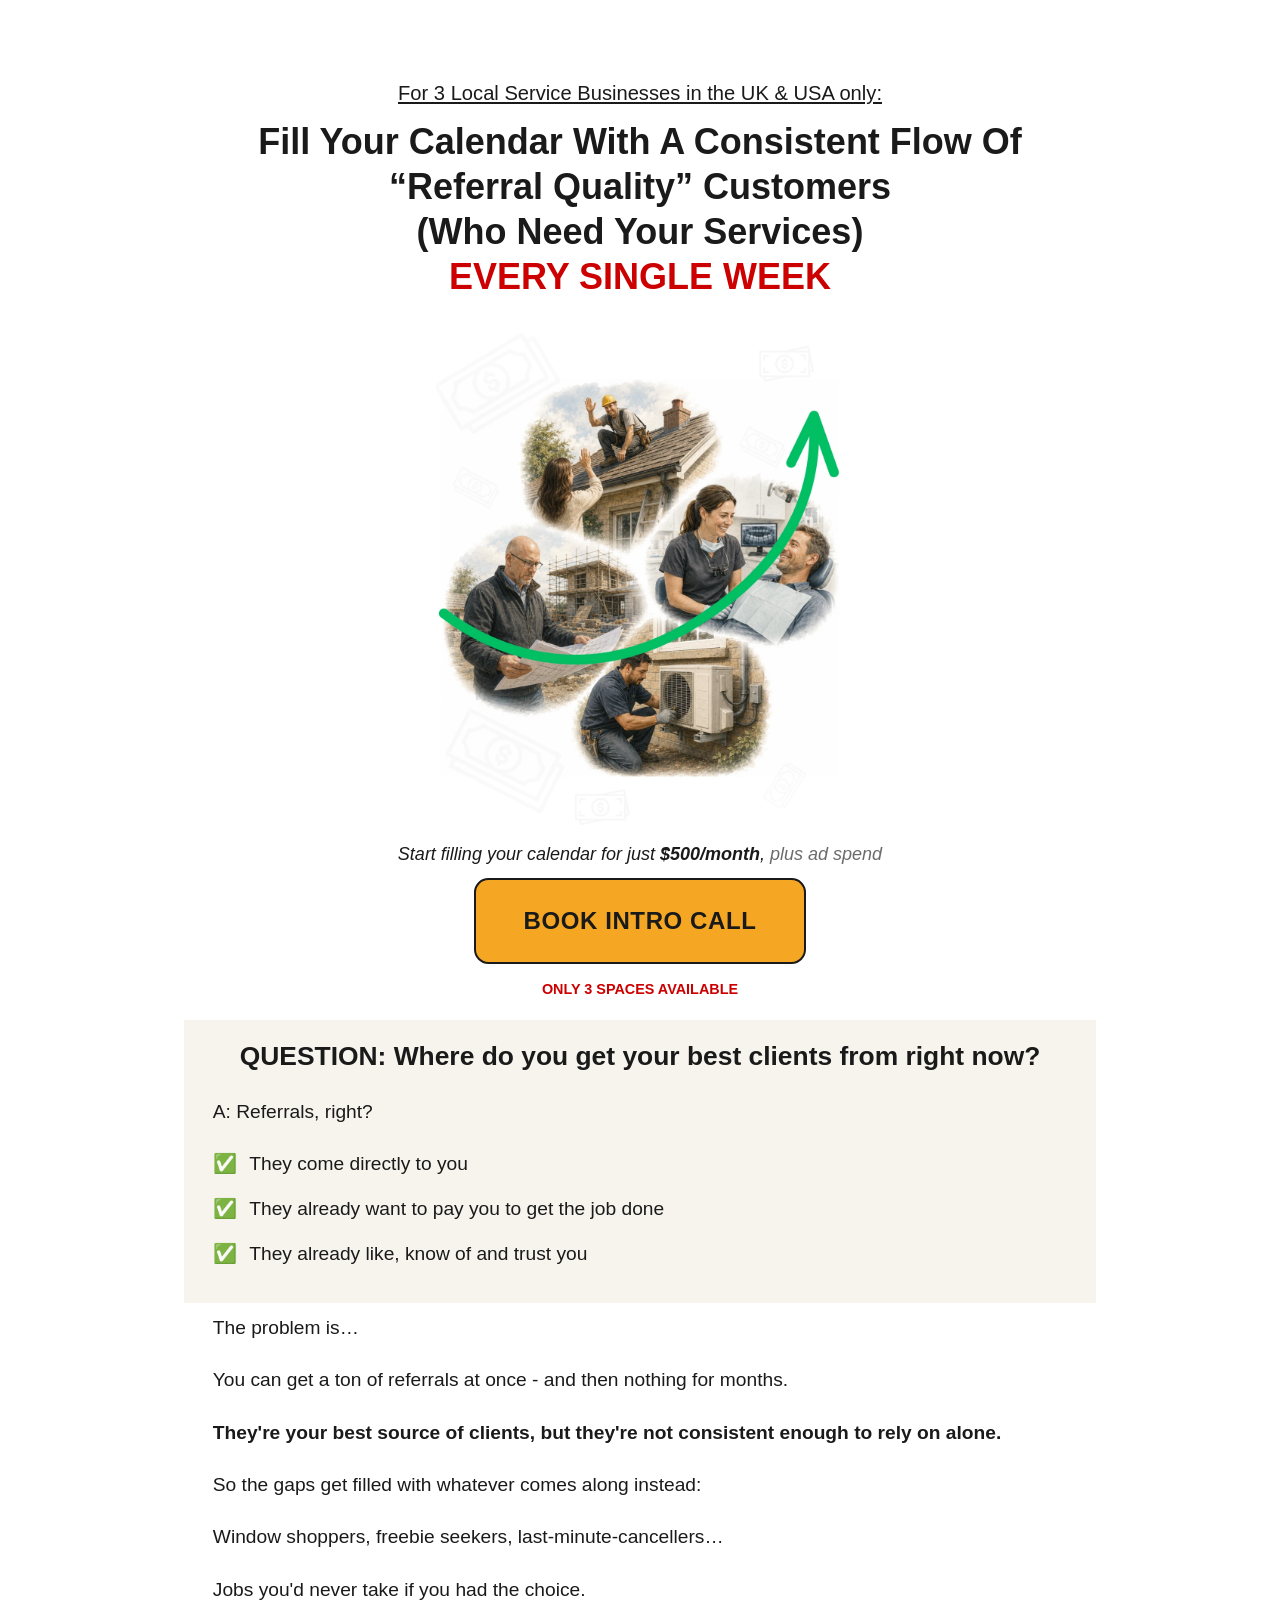
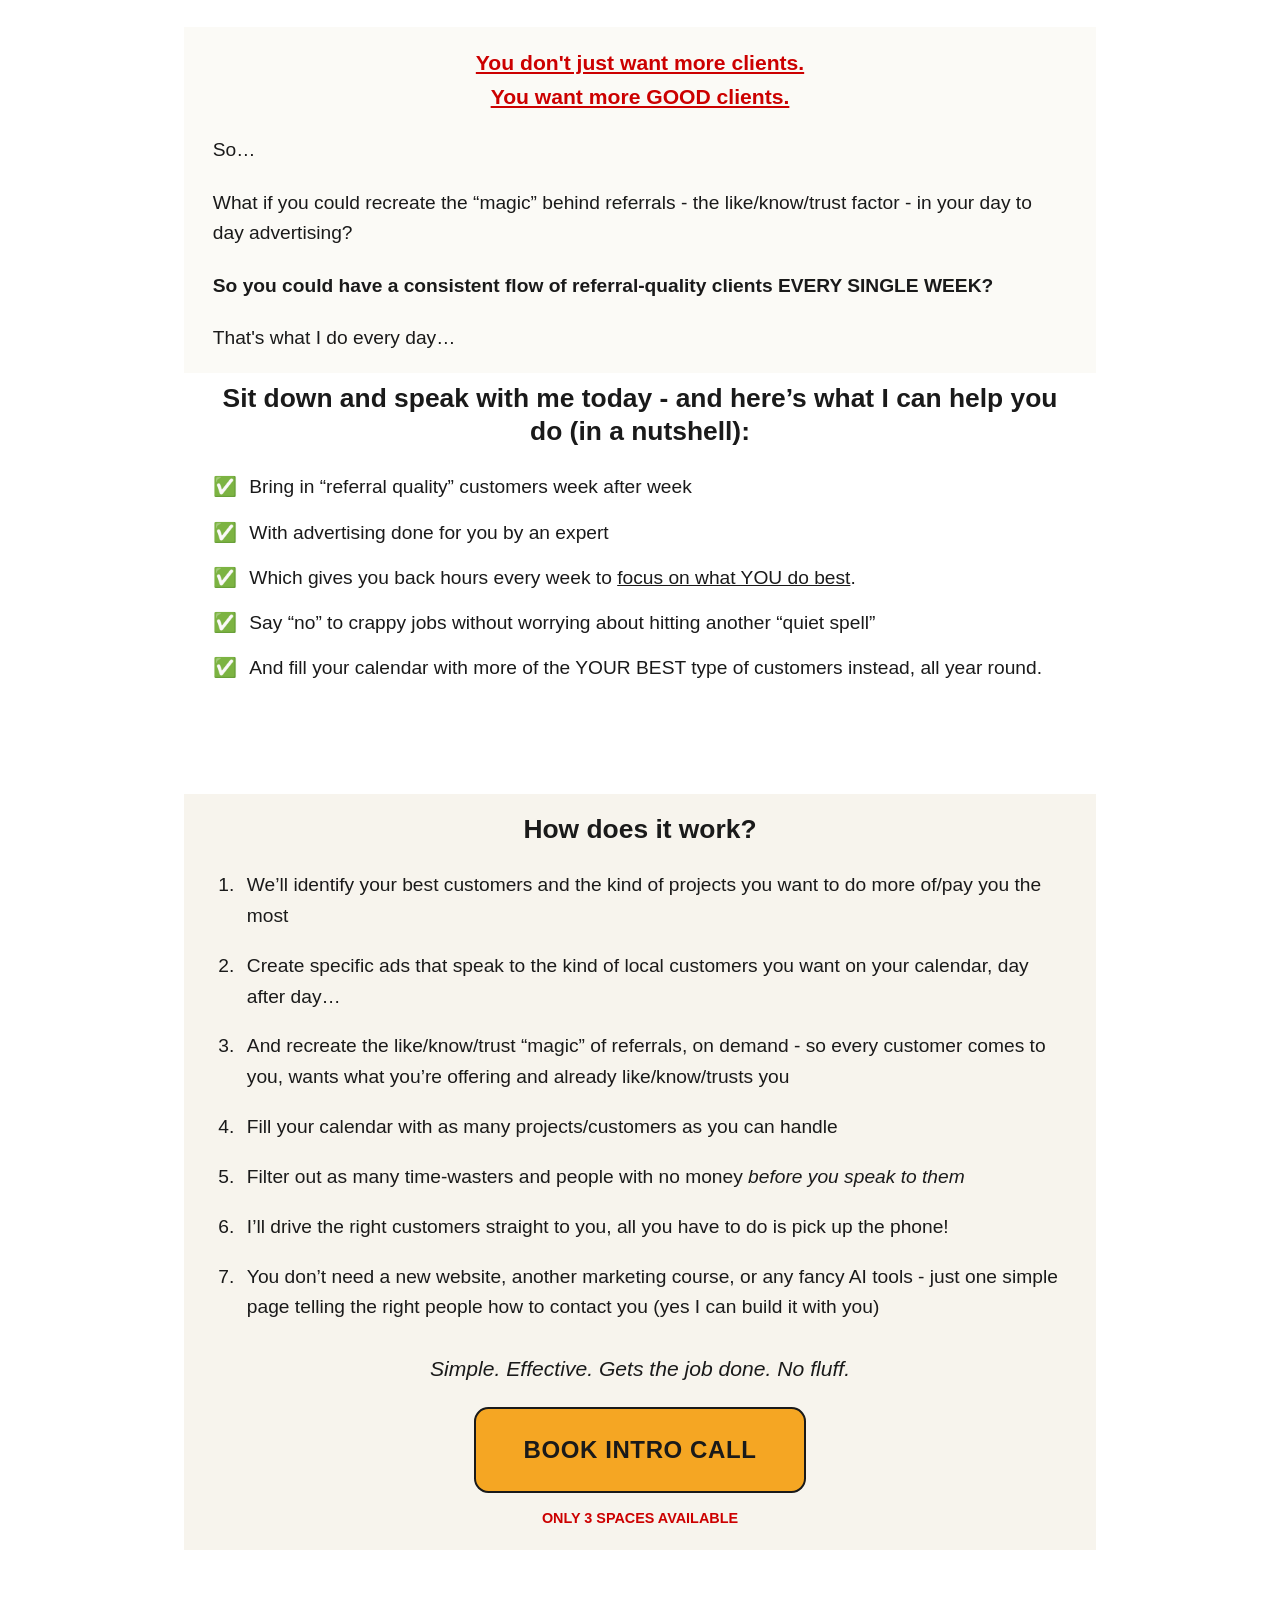
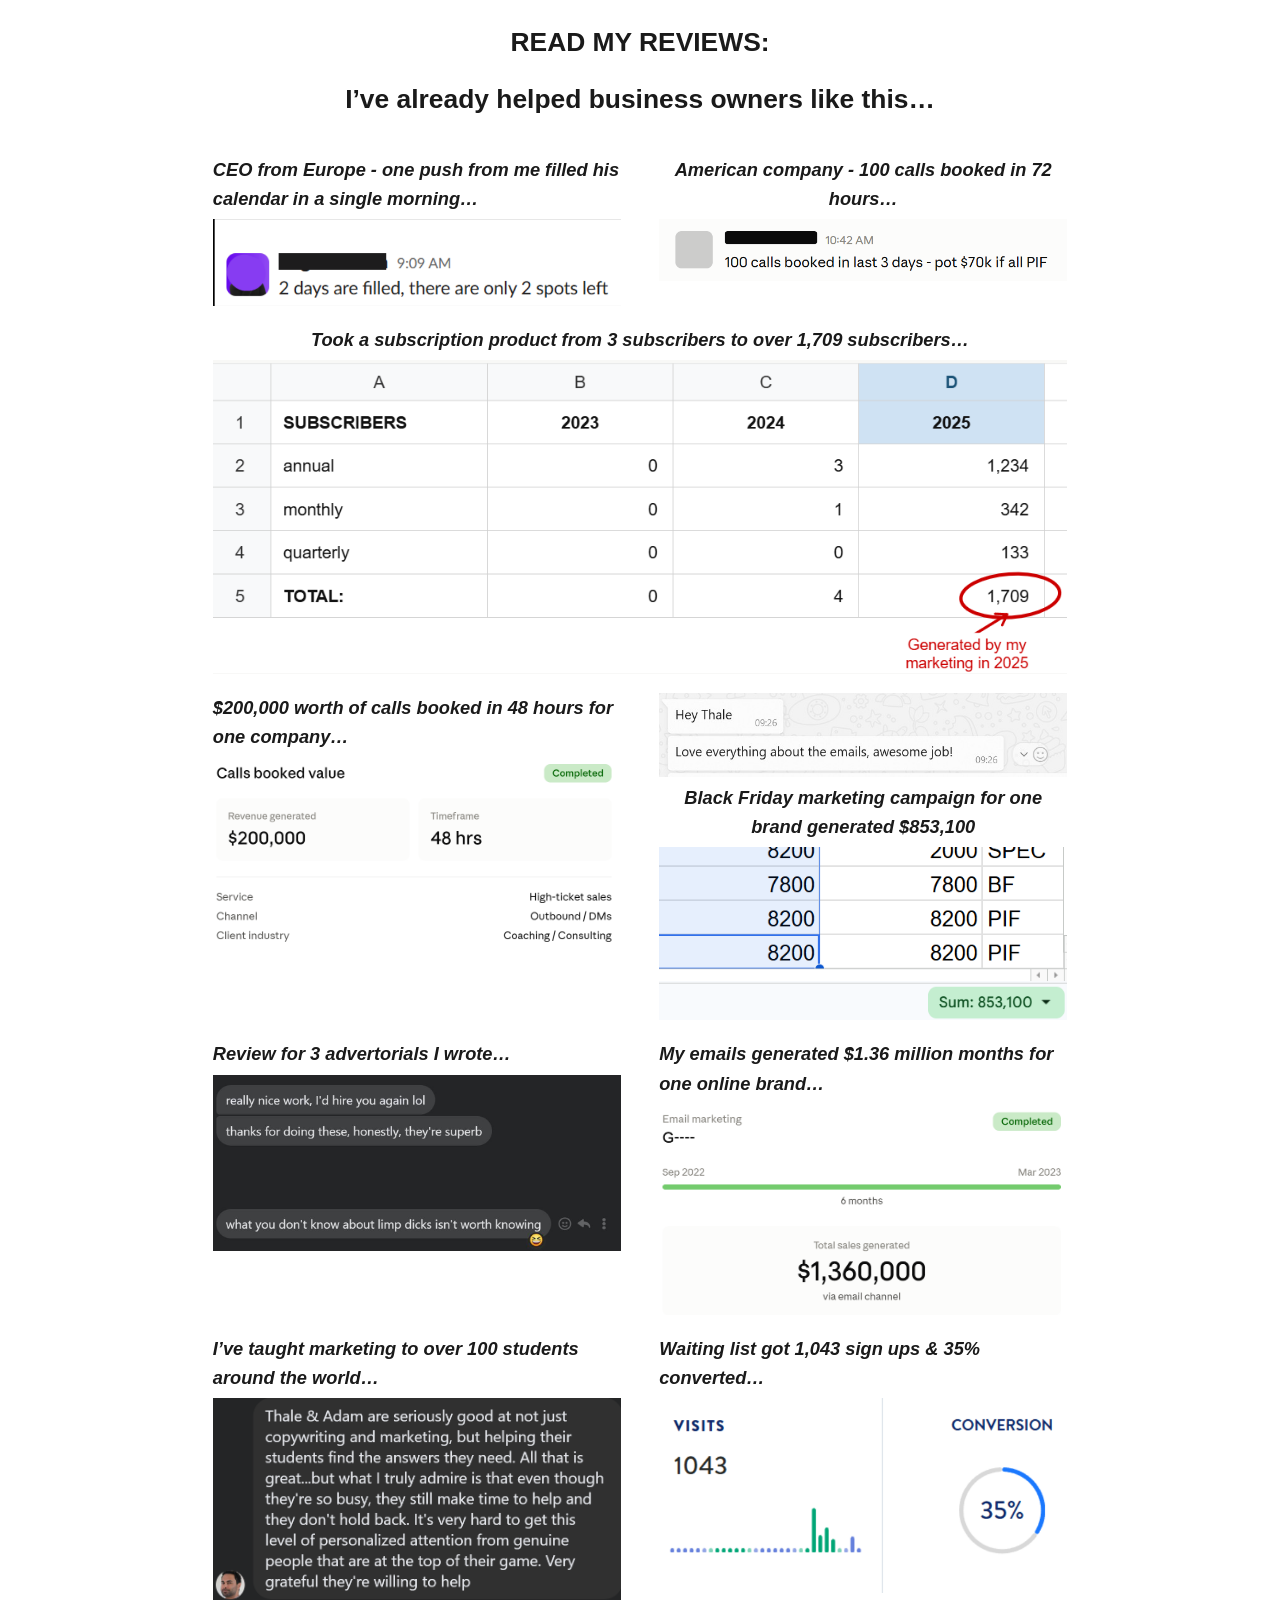
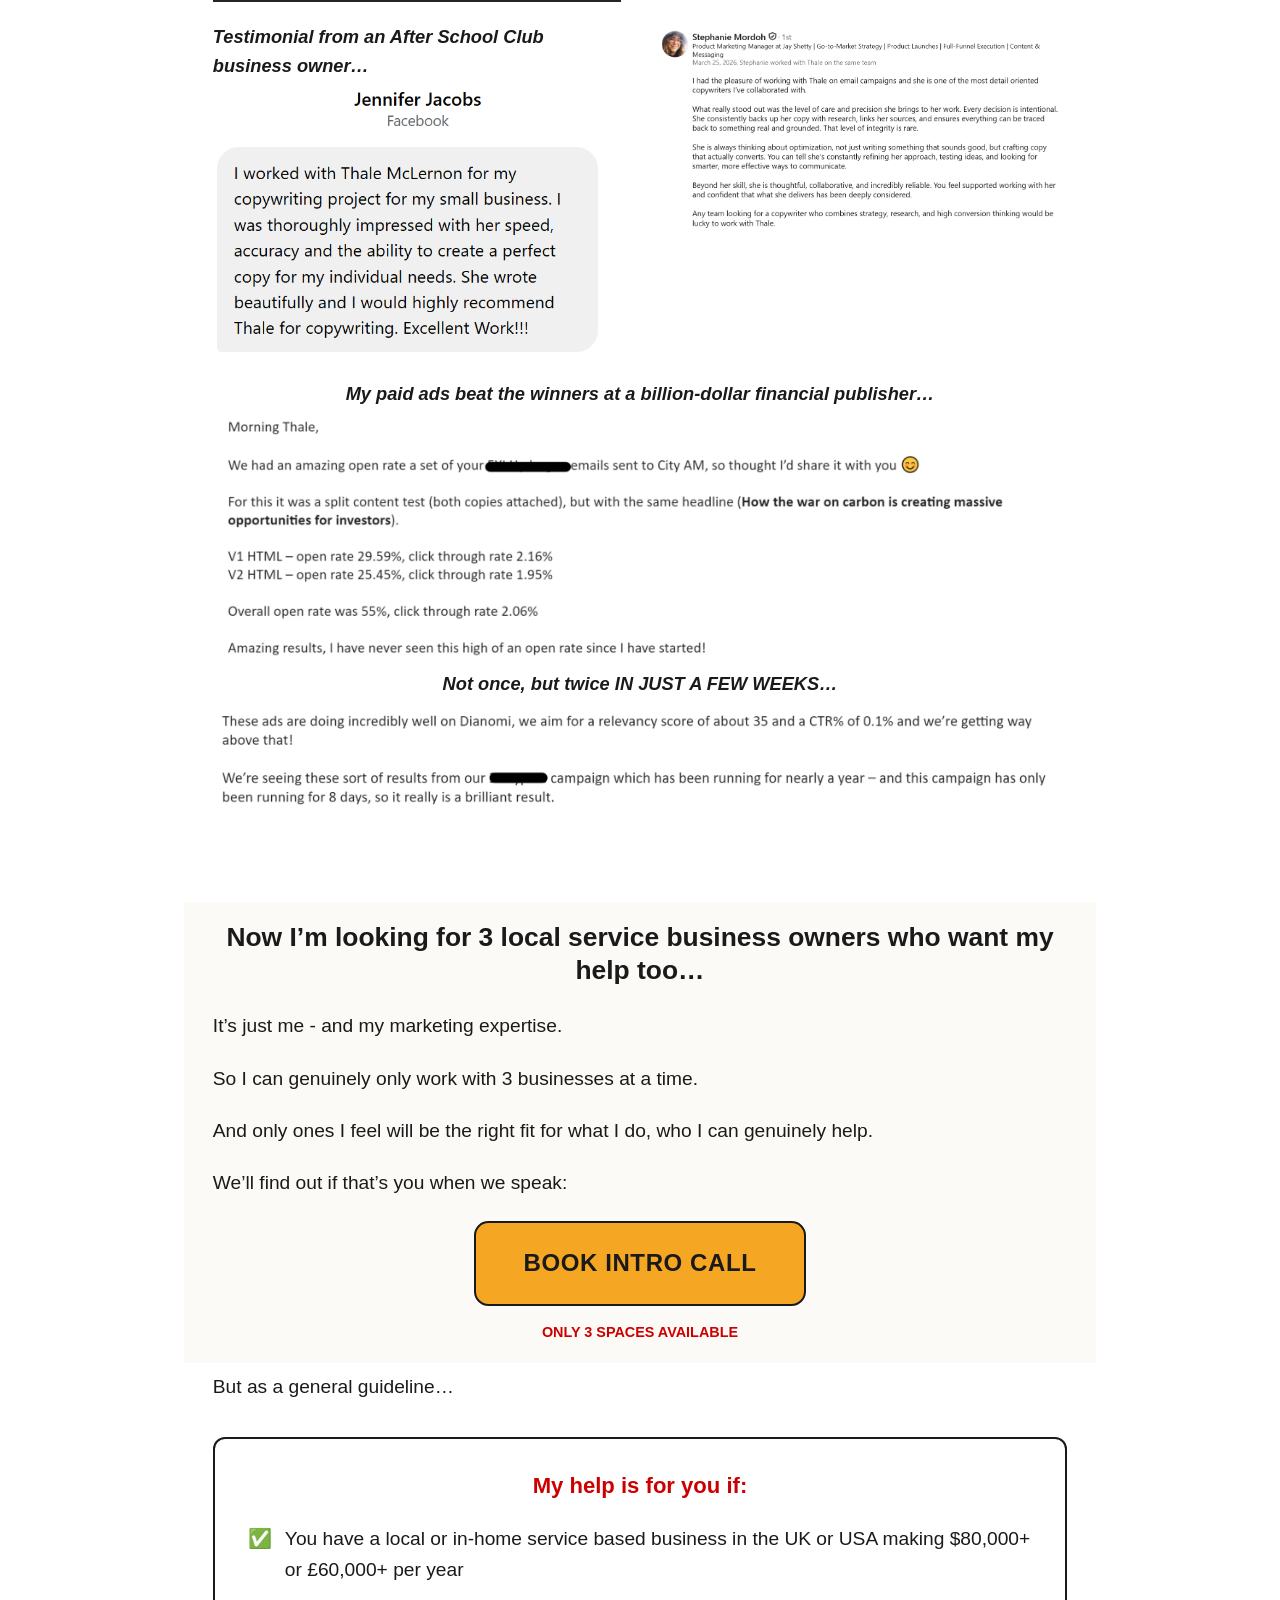
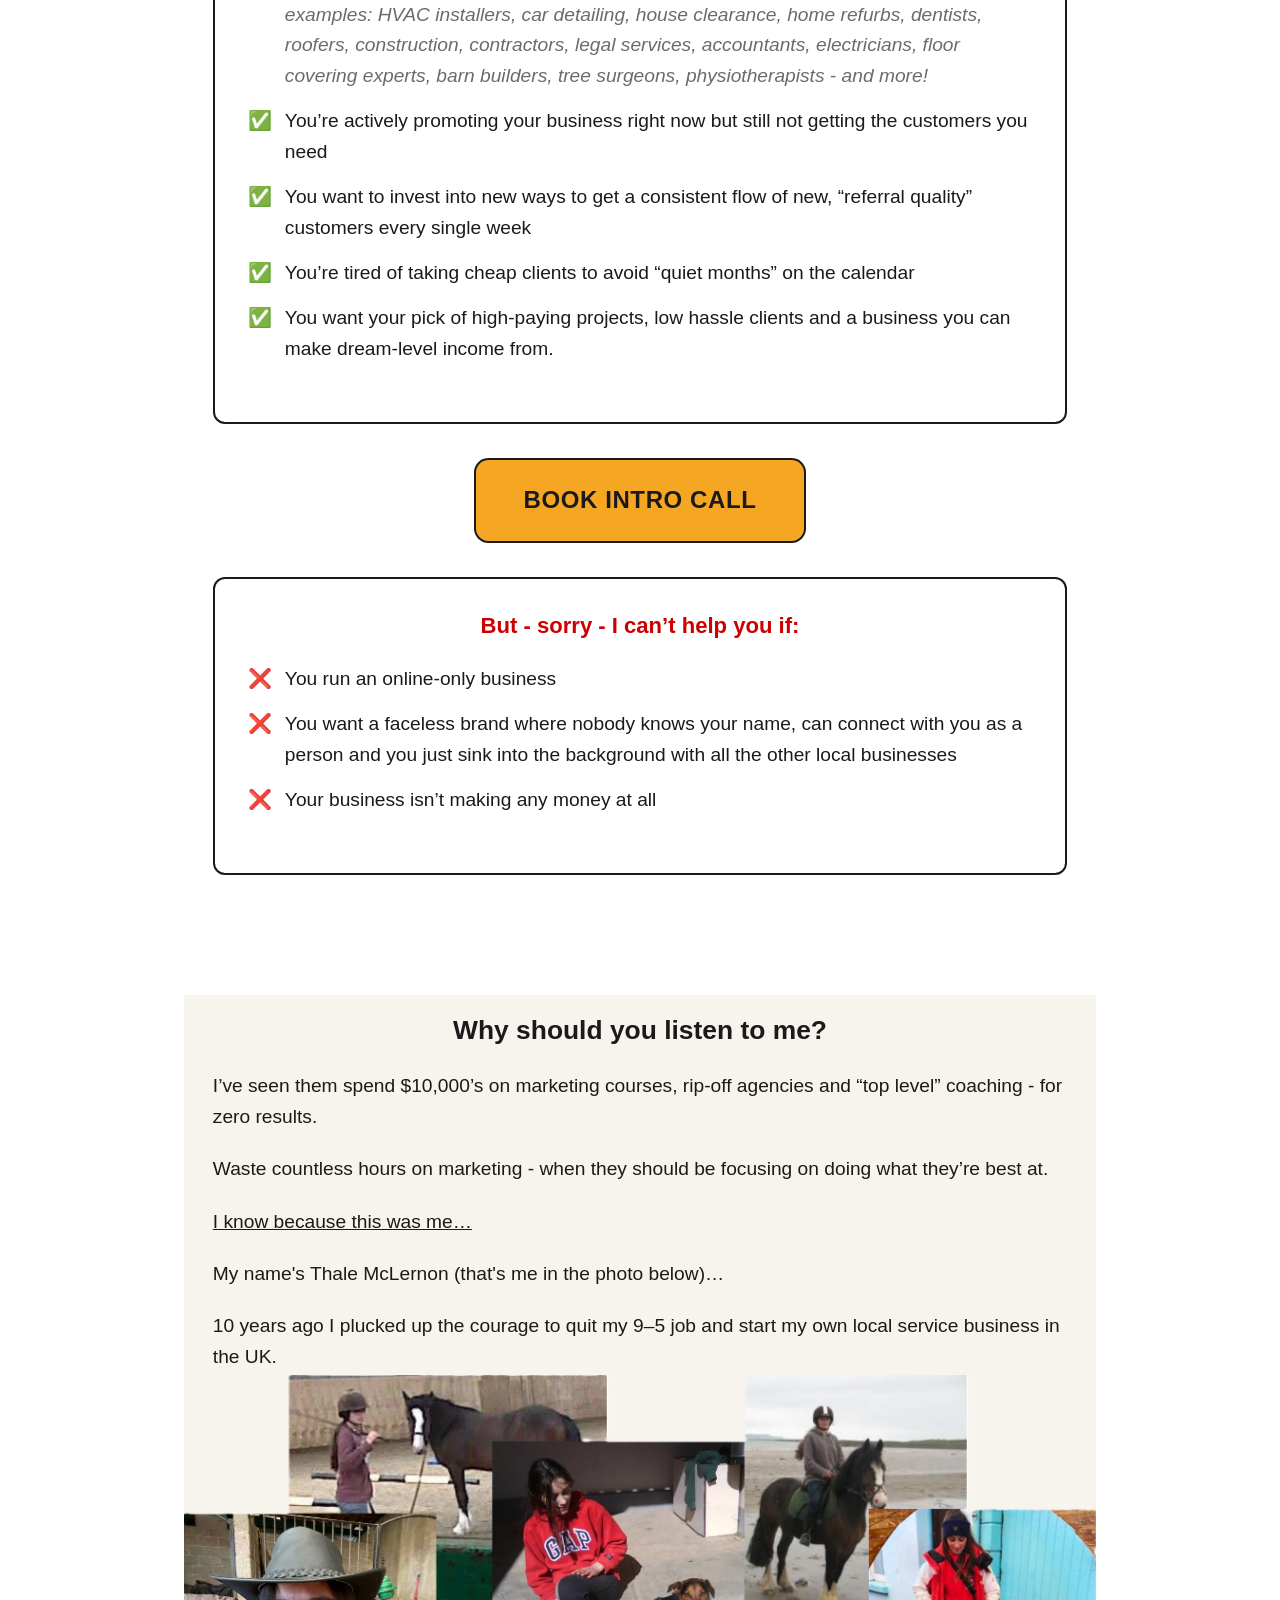
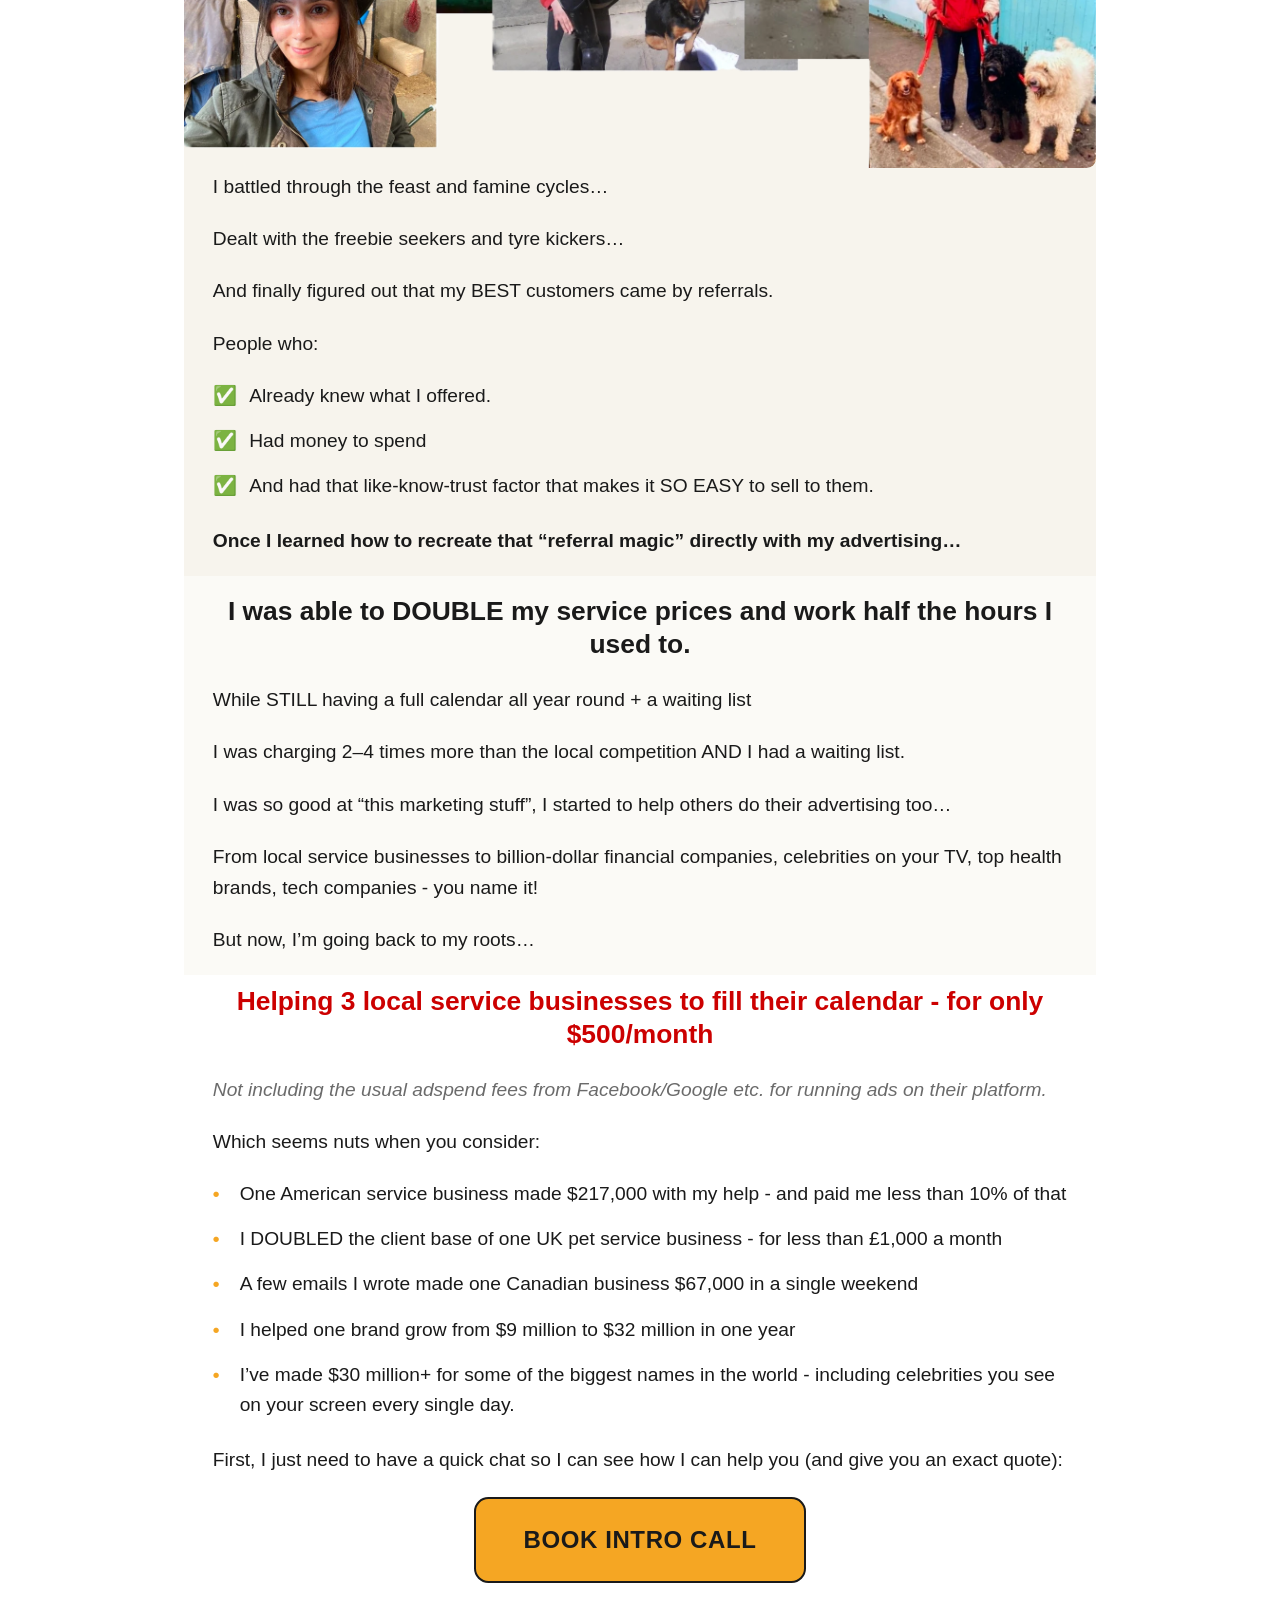
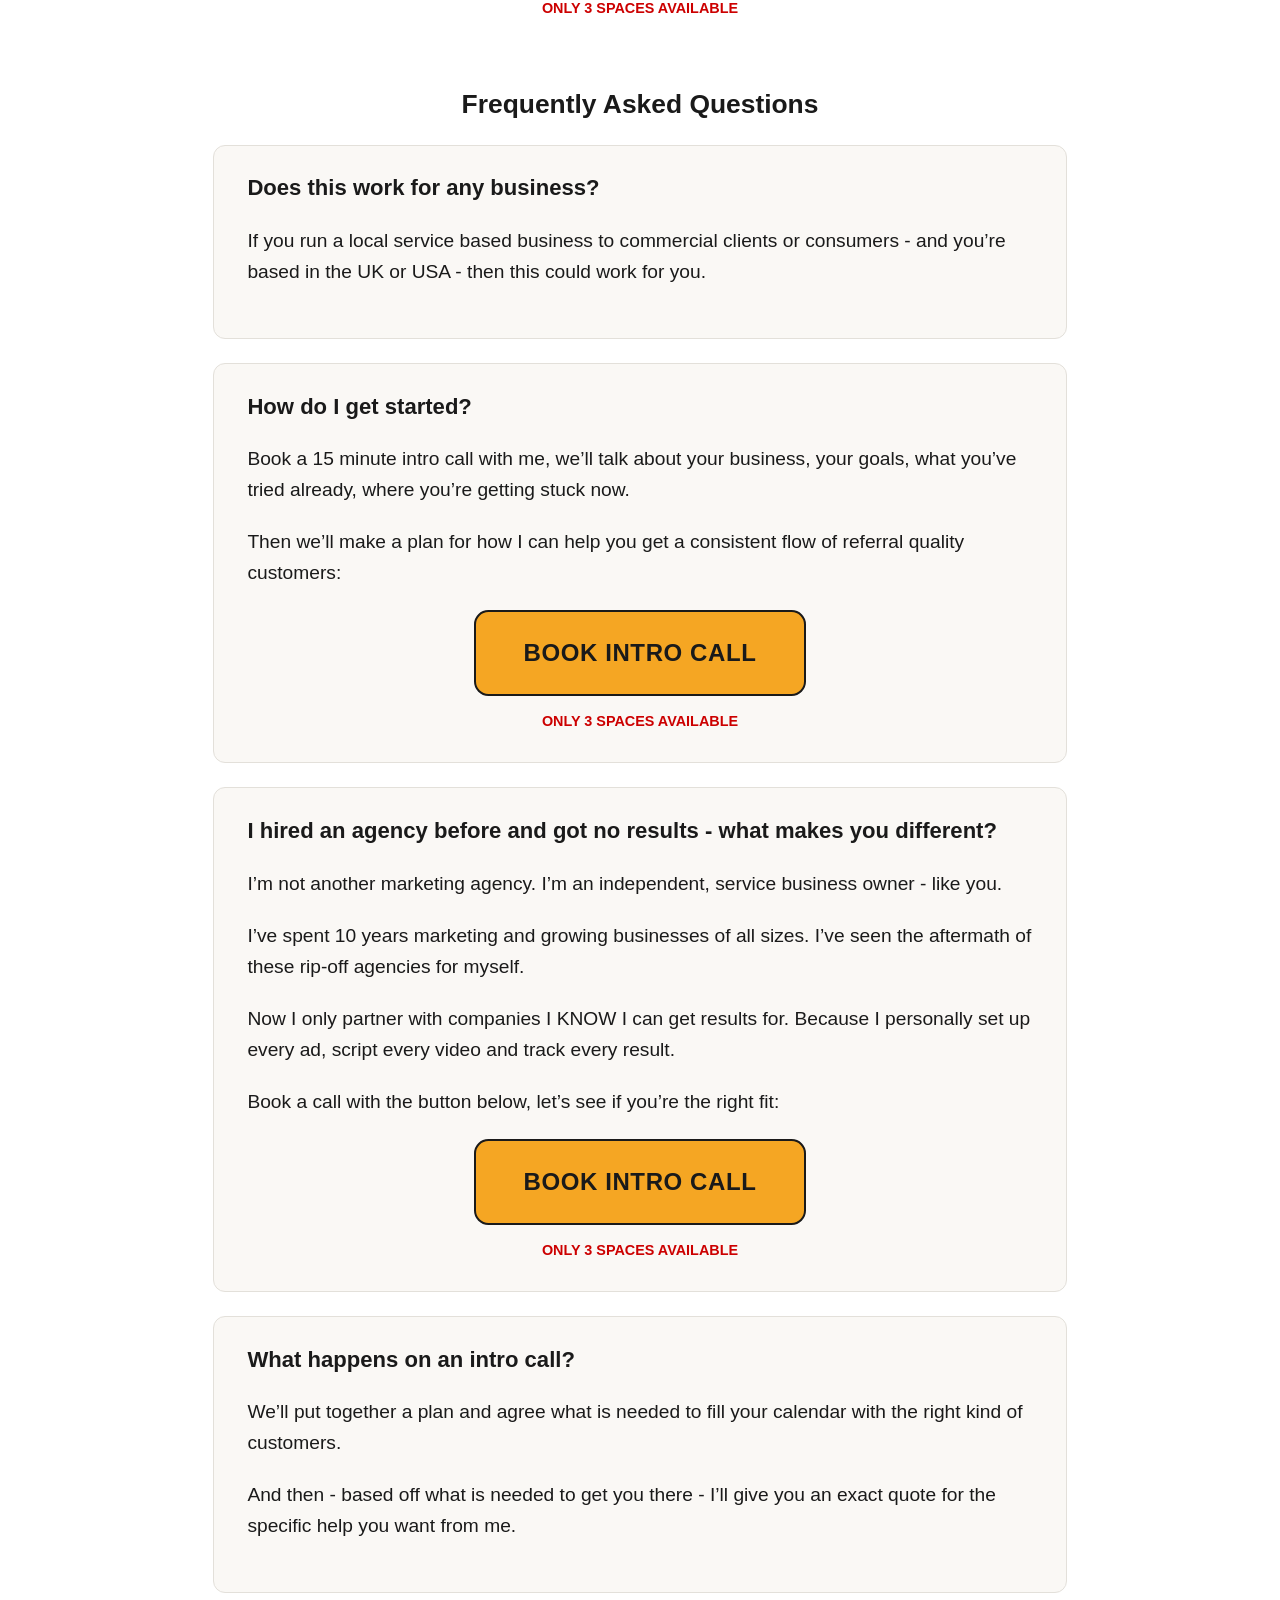
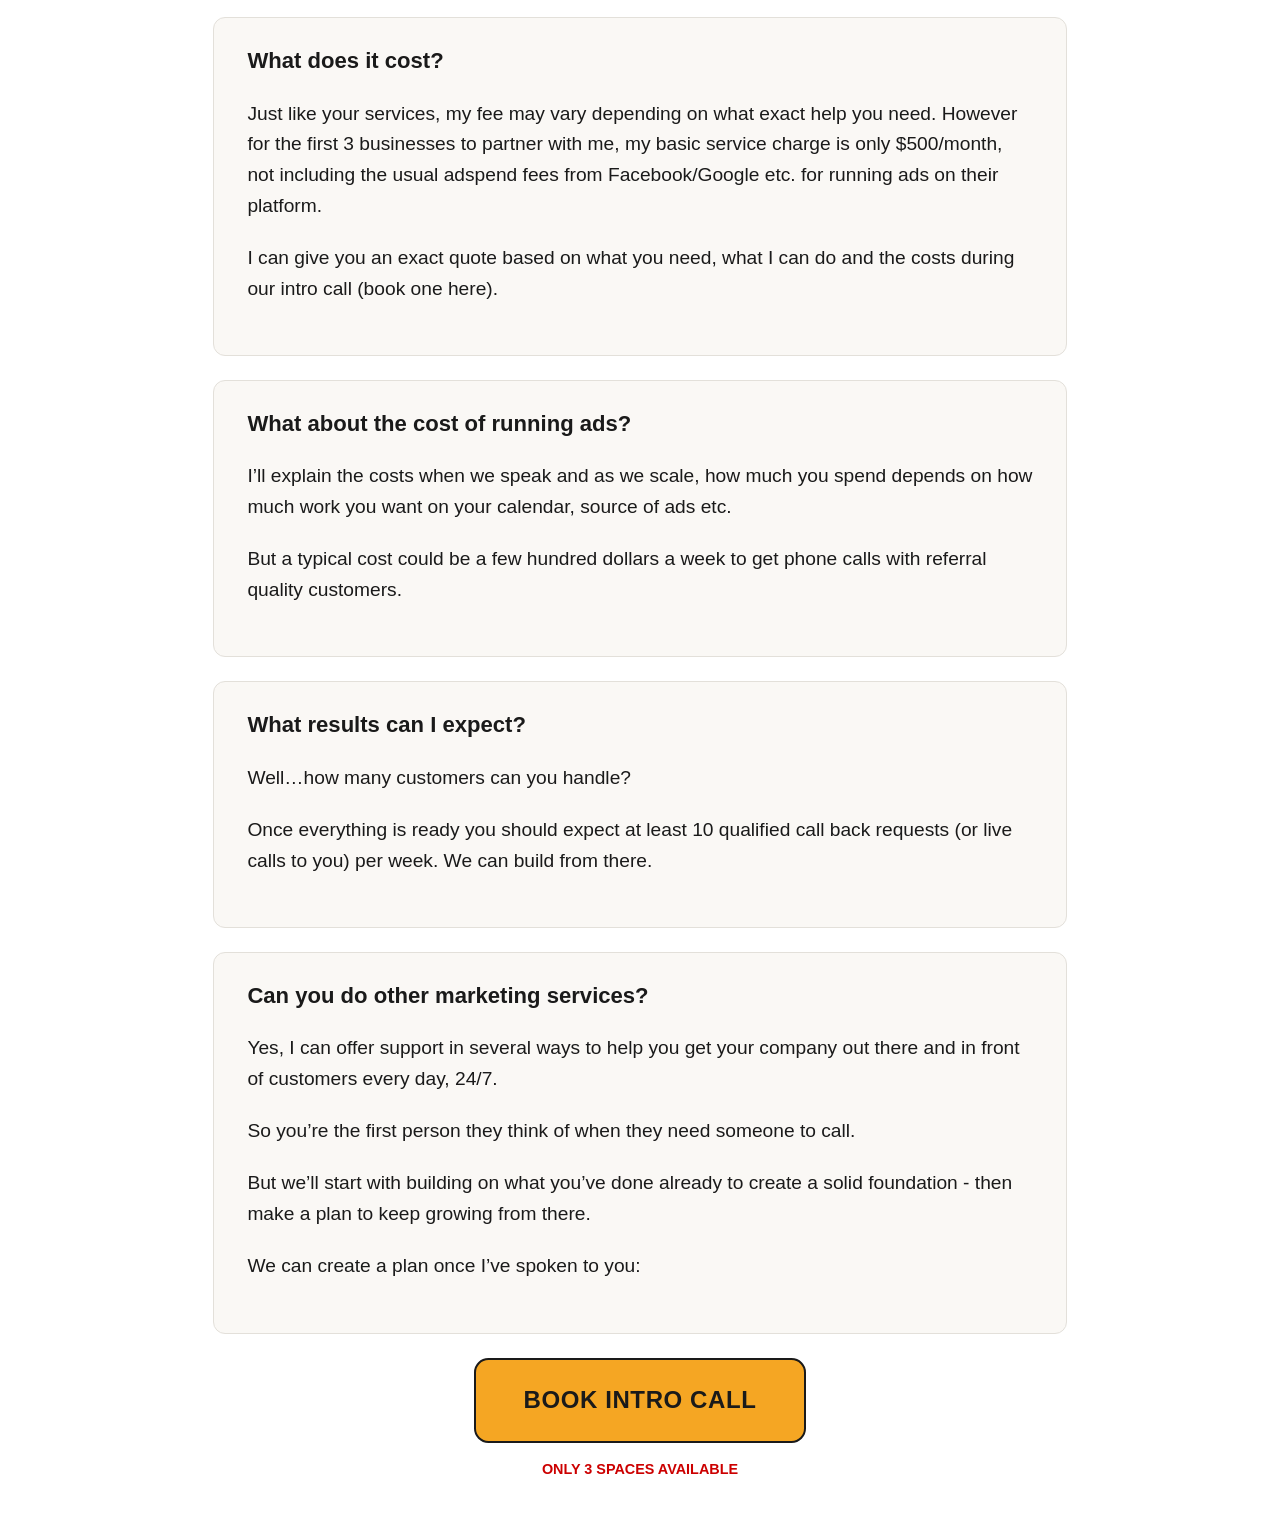
==== index.html @ 7eac076d "Add hero image placeholder (for future video) below headline Sits between "EVERY SINGLE WEEK" and th" ====
<!DOCTYPE html>
<html lang="en">
<head>
<meta charset="UTF-8">
<meta name="viewport" content="width=device-width, initial-scale=1.0">
<title>Fill Your Calendar With Referral-Quality Customers Every Week</title>
<meta name="description" content="For 3 local service businesses in the UK &amp; USA only: fill your calendar with a consistent flow of referral-quality customers every single week.">
<link rel="stylesheet" href="styles.css">
</head>
<body>

<main>

  <!-- HERO -->
  <section class="section hero">
    <p class="eyebrow">For 3 Local Service Businesses in the UK &amp; USA only:</p>
    <h1>Fill Your Calendar With A Consistent Flow Of &ldquo;Referral Quality&rdquo; Customers<br><span class="nowrap">(Who Need Your Services)</span><br><span class="shout">EVERY SINGLE WEEK</span></h1>

    <img src="images/hero-placeholder.webp" alt="Illustration of local service professionals (roofer, dentist, HVAC technician, contractor) with a growth arrow - placeholder for hero video" class="hero-image">

    <p class="price-line">Start filling your calendar for just <strong>$500/month</strong>, <span class="muted">plus ad spend</span></p>

    <a href="https://calendly.com/thalemclernon/meeting-with-thale" target="_blank" rel="noopener" class="btn-cta">BOOK INTRO CALL</a>
    <p class="urgency">ONLY 3 SPACES AVAILABLE</p>

    <!-- QUESTION / PAIN -->
    <div class="band band-1">
    <h2 class="center">QUESTION: Where do you get your best clients from right now?</h2>

    <div class="text-left">
    <p>A: Referrals, right?</p>

    <ul class="check-list tight-bottom">
      <li>They come directly to you</li>
      <li>They already want to pay you to get the job done</li>
      <li>They already like, know of and trust you</li>
    </ul>
    </div>
    </div>

    <div class="text-left">
    <p>The problem is&hellip;</p>
    <p>You can get a ton of referrals at once - and then nothing for months.</p>
    <p class="emphasis">They're your best source of clients, but they're not consistent enough to rely on alone.</p>
    <p>So the gaps get filled with whatever comes along instead:</p>
    <p>Window shoppers, freebie seekers, last&#8209;minute&#8209;cancellers&hellip;</p>
    <p>Jobs you'd never take if you had the choice.</p>

    <div class="band band-2">
    <p class="highlight-red">You don't just want more clients.<br>You want more GOOD clients.</p>
    <p>So&hellip;</p>

    <!-- SOLUTION -->
    <p>What if you could recreate the &ldquo;magic&rdquo; behind referrals - the like/know/trust factor - in your day to day advertising?</p>
    <p class="emphasis">So you could have a consistent flow of referral-quality clients EVERY SINGLE WEEK?</p>
    <p>That's what I do every day&hellip;</p>
    </div>

    <h2 class="center">Sit down and speak with me today - and here&rsquo;s what I can help you do (in a nutshell):</h2>

    <ul class="check-list">
      <li>Bring in &ldquo;referral quality&rdquo; customers week after week</li>
      <li>With advertising done for you by an expert</li>
      <li>Which gives you back hours every week to <u>focus on what YOU do best</u>.</li>
      <li>Say &ldquo;no&rdquo; to crappy jobs without worrying about hitting another &ldquo;quiet spell&rdquo;</li>
      <li>And fill your calendar with more of the YOUR BEST type of customers instead, all year round.</li>
    </ul>
    </div>
  </section>

  <!-- HOW IT WORKS -->
  <section class="section">
    <div class="band band-1">
    <h2 class="center">How does it work?</h2>

    <ol class="steps">
      <li>We&rsquo;ll identify your best customers and the kind of projects you want to do more of/pay you the most</li>
      <li>Create specific ads that speak to the kind of local customers you want on your calendar, day after day&hellip;</li>
      <li>And recreate the like/know/trust &ldquo;magic&rdquo; of referrals, on demand - so every customer comes to you, wants what you&rsquo;re offering and already like/know/trusts you</li>
      <li>Fill your calendar with as many projects/customers as you can handle</li>
      <li>Filter out as many time-wasters and people with no money <em>before you speak to them</em></li>
      <li>I&rsquo;ll drive the right customers straight to you, all you have to do is pick up the phone!</li>
      <li>You don&rsquo;t need a new website, another marketing course, or any fancy AI tools - just one simple page telling the right people how to contact you (yes I can build it with you)</li>
    </ol>

    <p class="tagline">Simple. Effective. Gets the job done. No fluff.</p>

    <a href="https://calendly.com/thalemclernon/meeting-with-thale" target="_blank" rel="noopener" class="btn-cta">BOOK INTRO CALL</a>
    <p class="urgency">ONLY 3 SPACES AVAILABLE</p>
    </div>
  </section>

  <!-- PROOF / REVIEWS -->
  <section class="section proof">
    <h2 class="center">READ MY REVIEWS:</h2>
    <h2 class="center">I&rsquo;ve already helped business owners like this&hellip;</h2>

    <div class="proof-grid">

      <div class="proof-item">
        <p class="proof-quote">CEO from Europe - one push from me filled his calendar in a single morning&hellip;</p>
        <img src="images/proof-2-spots-left.png" alt="Chat message: 2 days are filled, there are only 2 spots left" class="proof-image">
      </div>

      <div class="proof-item">
        <p class="proof-quote proof-center">American company - 100 calls booked in 72 hours&hellip;</p>
        <img src="images/proof-100-calls-72hrs.png" alt="Chat message: 100 calls booked in last 3 days - pot $70k if all PIF" class="proof-image">
      </div>

      <div class="proof-item proof-full">
        <p class="proof-quote proof-center">Took a subscription product from 3 subscribers to over 1,709 subscribers&hellip;</p>
        <img src="images/proof-subscribers-1709.png" alt="Subscribers table: 2023, 2024, 2025 totals reaching 1,709" class="proof-image">
      </div>

      <div class="proof-item">
        <p class="proof-quote">$200,000 worth of calls booked in 48 hours for one company&hellip;</p>
        <img src="images/proof-calls-booked-value.png" alt="Calls booked value: $200,000 revenue generated in 48 hrs, high-ticket sales, outbound/DMs, coaching/consulting" class="proof-image">
      </div>

      <div class="proof-item">
        <img src="images/proof-thale-emails.png" alt="Chat message: Love everything about the emails, awesome job!" class="proof-image">
        <p class="proof-quote proof-center">Black Friday marketing campaign for one brand generated $853,100</p>
        <img src="images/proof-853100-spreadsheet.png" alt="Spreadsheet totalling $853,100" class="proof-image">
      </div>

      <div class="proof-item">
        <p class="proof-quote">Review for 3 advertorials I wrote&hellip;</p>
        <img src="images/proof-advertorial-chat.png" alt="Chat messages: really nice work, I'd hire you again lol; thanks for doing these, honestly, they're superb" class="proof-image">
      </div>

      <div class="proof-item">
        <p class="proof-quote">My emails generated $1.36 million months for one online brand&hellip;</p>
        <img src="images/proof-email-marketing-1360000.png" alt="Email marketing: $1,360,000 total sales generated via email channel, Sep 2022 to Mar 2023" class="proof-image">
      </div>

      <div class="proof-item">
        <p class="proof-quote">I&rsquo;ve taught marketing to over 100 students around the world&hellip;</p>
        <img src="images/proof-thale-adam-quote.png" alt="Quote about Thale and Adam being generous with their time and expertise for students" class="proof-image">
      </div>

      <div class="proof-item">
        <p class="proof-quote">Waiting list got 1,043 sign ups &amp; 35% converted&hellip;</p>
        <img src="images/proof-waitlist-visits.png" alt="Visits: 1043, Conversion: 35%" class="proof-image">
      </div>

      <div class="proof-item">
        <p class="proof-quote">Testimonial from an After School Club business owner&hellip;</p>
        <img src="images/proof-jennifer-jacobs.png" alt="Jennifer Jacobs, Facebook testimonial about Thale's copywriting" class="proof-image">
      </div>

      <div class="proof-item">
        <img src="images/proof-stephanie-mordoh.png" alt="Stephanie Mordoh LinkedIn recommendation for Thale's email campaign copywriting" class="proof-image">
      </div>

      <div class="proof-item proof-full">
        <p class="proof-quote proof-center">My paid ads beat the winners at a billion-dollar financial publisher&hellip;</p>
        <img src="images/proof-email-open-rate.webp" alt="Email from client: amazing open rate, 55% overall open rate, 2.06% click through rate" class="proof-image">
        <p class="proof-quote proof-center">Not once, but twice IN JUST A FEW WEEKS&hellip;</p>
        <img src="images/proof-dianomi-results.webp" alt="These ads are doing incredibly well on Dianomi - relevancy score of about 35 and CTR of 0.1%, getting way above that" class="proof-image">
      </div>

    </div>
  </section>

  <!-- QUALIFICATION -->
  <section class="section">
    <div class="band band-2">
    <h2 class="center">Now I&rsquo;m looking for 3 local service business owners who want my help too&hellip;</h2>

    <p>It&rsquo;s just me - and my marketing expertise.</p>
    <p>So I can genuinely only work with 3 businesses at a time.</p>
    <p>And only ones I feel will be the right fit for what I do, who I can genuinely help.</p>
    <p>We&rsquo;ll find out if that&rsquo;s you when we speak:</p>

    <a href="https://calendly.com/thalemclernon/meeting-with-thale" target="_blank" rel="noopener" class="btn-cta">BOOK INTRO CALL</a>
    <p class="urgency">ONLY 3 SPACES AVAILABLE</p>
    </div>

    <p>But as a general guideline&hellip;</p>

    <div class="qual-box qual-yes">
      <h3>My help is for you if:</h3>
      <ul class="check-list">
        <li>You have a local or in-home service based business in the UK or USA making $80,000+ or &pound;60,000+ per year</li>
        <li class="examples">examples: HVAC installers, car detailing, house clearance, home refurbs, dentists, roofers, construction, contractors, legal services, accountants, electricians, floor covering experts, barn builders, tree surgeons, physiotherapists - and more!</li>
        <li>You&rsquo;re actively promoting your business right now but still not getting the customers you need</li>
        <li>You want to invest into new ways to get a consistent flow of new, &ldquo;referral quality&rdquo; customers every single week</li>
        <li>You&rsquo;re tired of taking cheap clients to avoid &ldquo;quiet months&rdquo; on the calendar</li>
        <li>You want your pick of high-paying projects, low hassle clients and a business you can make dream-level income from.</li>
      </ul>
    </div>

    <a href="https://calendly.com/thalemclernon/meeting-with-thale" target="_blank" rel="noopener" class="btn-cta">BOOK INTRO CALL</a>

    <div class="qual-box qual-no">
      <h3>But - sorry - I can&rsquo;t help you if:</h3>
      <ul class="x-list">
        <li>You run an online-only business</li>
        <li>You want a faceless brand where nobody knows your name, can connect with you as a person and you just sink into the background with all the other local businesses</li>
        <li>Your business isn&rsquo;t making any money at all</li>
      </ul>
    </div>
  </section>

  <!-- FOUNDER STORY -->
  <section class="section">
    <div class="band band-1">
    <h2 class="center">Why should you listen to me?</h2>

    <p>I&rsquo;ve seen them spend $10,000&rsquo;s on marketing courses, rip-off agencies and &ldquo;top level&rdquo; coaching - for zero results.</p>
    <p>Waste countless hours on marketing - when they should be focusing on doing what they&rsquo;re best at.</p>
    <p><u>I know because this was me&hellip;</u></p>

    <p>My name's Thale McLernon (that's me in the photo below)&hellip;</p>

    <p>10 years ago I plucked up the courage to quit my 9&ndash;5 job and start my own local service business in the UK.</p>

    <img src="images/thale-photo-collage.webp" alt="Photo collage of Thale McLernon with dogs, horses, and outdoors" class="founder-photo">

    <p>I battled through the feast and famine cycles&hellip;</p>
    <p>Dealt with the freebie seekers and tyre kickers&hellip;</p>
    <p>And finally figured out that my BEST customers came by referrals.</p>

    <p>People who:</p>
    <ul class="check-list">
      <li>Already knew what I offered.</li>
      <li>Had money to spend</li>
      <li>And had that like-know-trust factor that makes it SO EASY to sell to them.</li>
    </ul>

    <p class="emphasis">Once I learned how to recreate that &ldquo;referral magic&rdquo; directly with my advertising&hellip;</p>
    </div>

    <div class="band band-2">
    <h2 class="center">I was able to DOUBLE my service prices and work half the hours I used to.</h2>

    <p>While STILL having a full calendar all year round + a waiting list</p>
    <p>I was charging 2&ndash;4 times more than the local competition AND I had a waiting list.</p>
    <p>I was so good at &ldquo;this marketing stuff&rdquo;, I started to help others do their advertising too&hellip;</p>
    <p>From local service businesses to billion-dollar financial companies, celebrities on your TV, top health brands, tech companies - you name it!</p>
    <p>But now, I&rsquo;m going back to my roots&hellip;</p>
    </div>

    <h2 class="center h2-red">Helping 3 local service businesses to fill their calendar - for only $500/month</h2>
    <p class="muted">Not including the usual adspend fees from Facebook/Google etc. for running ads on their platform.</p>

    <p>Which seems nuts when you consider:</p>
    <ul class="bullet-list">
      <li>One American service business made $217,000 with my help - and paid me less than 10% of that</li>
      <li>I DOUBLED the client base of one UK pet service business - for less than &pound;1,000 a month</li>
      <li>A few emails I wrote made one Canadian business $67,000 in a single weekend</li>
      <li>I helped one brand grow from $9 million to $32 million in one year</li>
      <li>I&rsquo;ve made $30 million+ for some of the biggest names in the world - including celebrities you see on your screen every single day.</li>
    </ul>

    <p>First, I just need to have a quick chat so I can see how I can help you (and give you an exact quote):</p>

    <a href="https://calendly.com/thalemclernon/meeting-with-thale" target="_blank" rel="noopener" class="btn-cta">BOOK INTRO CALL</a>
    <p class="urgency">ONLY 3 SPACES AVAILABLE</p>
  </section>

  <!-- FAQ -->
  <section class="section faq">
    <h2 class="center">Frequently Asked Questions</h2>

    <div class="faq-item">
      <h3>Does this work for any business?</h3>
      <p>If you run a local service based business to commercial clients or consumers - and you&rsquo;re based in the UK or USA - then this could work for you.</p>
    </div>

    <div class="faq-item">
      <h3>How do I get started?</h3>
      <p>Book a 15 minute intro call with me, we&rsquo;ll talk about your business, your goals, what you&rsquo;ve tried already, where you&rsquo;re getting stuck now.</p>
      <p>Then we&rsquo;ll make a plan for how I can help you get a consistent flow of referral quality customers:</p>
      <a href="https://calendly.com/thalemclernon/meeting-with-thale" target="_blank" rel="noopener" class="btn-cta">BOOK INTRO CALL</a>
      <p class="urgency">ONLY 3 SPACES AVAILABLE</p>
    </div>

    <div class="faq-item">
      <h3>I hired an agency before and got no results - what makes you different?</h3>
      <p>I&rsquo;m not another marketing agency. I&rsquo;m an independent, service business owner - like you.</p>
      <p>I&rsquo;ve spent 10 years marketing and growing businesses of all sizes. I&rsquo;ve seen the aftermath of these rip-off agencies for myself.</p>
      <p>Now I only partner with companies I KNOW I can get results for. Because I personally set up every ad, script every video and track every result.</p>
      <p>Book a call with the button below, let&rsquo;s see if you&rsquo;re the right fit:</p>
      <a href="https://calendly.com/thalemclernon/meeting-with-thale" target="_blank" rel="noopener" class="btn-cta">BOOK INTRO CALL</a>
      <p class="urgency">ONLY 3 SPACES AVAILABLE</p>
    </div>

    <div class="faq-item">
      <h3>What happens on an intro call?</h3>
      <p>We&rsquo;ll put together a plan and agree what is needed to fill your calendar with the right kind of customers.</p>
      <p>And then - based off what is needed to get you there - I&rsquo;ll give you an exact quote for the specific help you want from me.</p>
    </div>

    <div class="faq-item">
      <h3>What does it cost?</h3>
      <p>Just like your services, my fee may vary depending on what exact help you need. However for the first 3 businesses to partner with me, my basic service charge is only $500/month, not including the usual adspend fees from Facebook/Google etc. for running ads on their platform.</p>
      <p>I can give you an exact quote based on what you need, what I can do and the costs during our intro call (book one here).</p>
    </div>

    <div class="faq-item">
      <h3>What about the cost of running ads?</h3>
      <p>I&rsquo;ll explain the costs when we speak and as we scale, how much you spend depends on how much work you want on your calendar, source of ads etc.</p>
      <p>But a typical cost could be a few hundred dollars a week to get phone calls with referral quality customers.</p>
    </div>

    <div class="faq-item">
      <h3>What results can I expect?</h3>
      <p>Well&hellip;how many customers can you handle?</p>
      <p>Once everything is ready you should expect at least 10 qualified call back requests (or live calls to you) per week. We can build from there.</p>
    </div>

    <div class="faq-item">
      <h3>Can you do other marketing services?</h3>
      <p>Yes, I can offer support in several ways to help you get your company out there and in front of customers every day, 24/7.</p>
      <p>So you&rsquo;re the first person they think of when they need someone to call.</p>
      <p>But we&rsquo;ll start with building on what you&rsquo;ve done already to create a solid foundation - then make a plan to keep growing from there.</p>
      <p>We can create a plan once I&rsquo;ve spoken to you:</p>
    </div>

    <a href="https://calendly.com/thalemclernon/meeting-with-thale" target="_blank" rel="noopener" class="btn-cta">BOOK INTRO CALL</a>
    <p class="urgency">ONLY 3 SPACES AVAILABLE</p>
  </section>

</main>

</body>
</html>
---- styles.css ----
:root {
  --ink: #1a1a1a;
  --muted: #6b6b6b;
  --red: #cc0000;
  --green: #2e7d32;
  --orange: #f5a623;
  --orange-dark: #1a1a1a;
  --surface: #ffffff;
  --surface-alt: #faf8f5;
  --band-color-1: #f7f4ed;
  --band-color-2: #fbfaf6;
  --border: #e3e0da;
  --max-width: 760px;
  --font: -apple-system, BlinkMacSystemFont, "Segoe UI", Roboto, "Helvetica Neue", Arial, sans-serif;
}

* {
  box-sizing: border-box;
}

body {
  margin: 0;
  font-family: var(--font);
  color: var(--ink);
  background: var(--surface);
  line-height: 1.6;
  font-size: 16px;
}

main {
  max-width: var(--max-width);
  margin: 0 auto;
  padding: 0 24px;
}

.section {
  padding: 28px 0;
}

h1, h2, h3 {
  font-weight: 800;
  line-height: 1.25;
  margin: 0 0 20px;
}

h1, h2 {
  font-size: 22px;
}

h1 {
  text-align: center;
}

h2.center, h1.center {
  text-align: center;
}

h3 {
  font-size: 1.15rem;
}

p {
  margin: 0 0 18px;
}

.nowrap {
  white-space: nowrap;
}

/* HERO */

.hero {
  text-align: center;
  padding-top: 64px;
}

.eyebrow {
  text-decoration: underline;
  font-size: 1.05rem;
  margin-bottom: 8px;
}

.hero h1 {
  font-size: 30px;
}

.shout {
  color: var(--red);
}

.hero-image {
  display: block;
  max-width: 280px;
  width: 100%;
  height: auto;
  margin: 6px auto;
}

@media (min-width: 641px) {
  .hero-image {
    max-width: 340px;
  }
}

.price-line {
  font-size: 15px;
  font-style: italic;
  margin-bottom: 8px;
}

.price-line .muted {
  color: var(--muted);
}

.muted {
  color: var(--muted);
  font-style: italic;
}

.h2-red {
  color: var(--red);
}

/* CTA button */

.btn-cta {
  display: inline-block;
  background: var(--orange);
  color: #1a1a1a;
  font-weight: 800;
  font-size: 1.25rem;
  letter-spacing: 0.5px;
  text-decoration: none;
  padding: 18px 40px;
  border-radius: 12px;
  border: 2px solid #1a1a1a;
  margin: 8px auto 0;
  transition: transform 0.12s ease, box-shadow 0.12s ease;
}

.btn-cta:hover {
  transform: translateY(-2px);
  box-shadow: 0 6px 14px rgba(0, 0, 0, 0.15);
}

.section > .btn-cta,
.band > .btn-cta,
.faq-item > .btn-cta,
.qual-box + .btn-cta {
  display: block;
  width: fit-content;
  margin-left: auto;
  margin-right: auto;
}

.urgency {
  color: var(--red);
  font-weight: 700;
  font-size: 12px;
  text-align: center !important;
  margin: 12px 0 0;
}

.urgency + h2 {
  margin-top: 24px;
}

/* Lists */

.check-list,
.x-list,
.bullet-list {
  list-style: none;
  padding: 0;
  margin: 0 0 20px;
}

.check-list li,
.x-list li {
  padding-left: 1.9rem;
  position: relative;
  margin-bottom: 12px;
}

.check-list li::before {
  content: "\2705";
  position: absolute;
  left: 0;
}

.x-list li::before {
  content: "\274C";
  position: absolute;
  left: 0;
}

.check-list li.examples {
  padding-left: 1.9rem;
  font-style: italic;
  color: var(--muted);
}

.check-list li.examples::before {
  content: "";
}

.bullet-list li {
  padding-left: 1.4rem;
  position: relative;
  margin-bottom: 12px;
}

.bullet-list li::before {
  content: "\2022";
  position: absolute;
  left: 0;
  color: var(--orange);
  font-weight: 800;
}

.steps {
  margin: 0 0 24px;
  padding-left: 1.4rem;
}

.steps li {
  margin-bottom: 16px;
  padding-left: 6px;
}

.highlight-red {
  color: var(--red);
  font-weight: 800;
  font-size: 1.1rem;
  text-align: center;
  text-decoration: underline;
}

.emphasis {
  font-weight: 700;
}

.tagline {
  font-style: italic;
  text-align: center;
  font-size: 1.1rem;
}

.center {
  text-align: center;
}

.text-left {
  text-align: left;
}

.band {
  margin: 16px -24px 8px;
  padding: 16px 24px;
}

.band-1 {
  background: var(--band-color-1);
}

.band-2 {
  background: var(--band-color-2);
}

.band > p:last-child {
  margin-bottom: 0;
}

p:has(+ .founder-photo) {
  margin-bottom: 2px;
}

.founder-photo {
  display: block;
  width: calc(100% + 48px);
  max-width: calc(100% + 48px);
  height: auto;
  margin: 2px -24px 3.6px;
  border-radius: 8px;
}

@media (min-width: 641px) {
  .founder-photo {
    height: 327px;
    object-fit: cover;
    object-position: center;
  }
}

.band:has(+ .band) {
  margin-bottom: 0;
}

.band + .band {
  margin-top: 0;
}

.tight-bottom {
  margin-bottom: 10px;
}

/* Qualification boxes */

.qual-box {
  border: 2px solid var(--ink);
  border-radius: 10px;
  padding: 28px;
  margin: 28px 0;
}

.qual-box h3 {
  text-align: center;
  margin-bottom: 20px;
}

.qual-yes h3 {
  color: var(--red);
}

.qual-no h3 {
  color: var(--red);
}

/* Proof / testimonial grid */

.proof {
  background: #ffffff;
}

.proof-grid {
  margin-top: 32px;
  display: grid;
  grid-template-columns: 1fr 1fr;
  column-gap: 32px;
  row-gap: 16px;
}

.proof-full {
  grid-column: 1 / -1;
}

.proof-item .proof-quote {
  font-style: italic;
  font-weight: 700;
  font-size: 0.95rem;
  margin-bottom: 5px;
}

.proof-quote.proof-center {
  text-align: center;
}

.proof-image {
  display: block;
  max-width: 100%;
  height: auto;
}

.proof-image + .proof-image,
.proof-image + p {
  margin-top: 5px;
}

/* FAQ */

.faq-item {
  text-align: left;
  border: 1px solid var(--border);
  border-radius: 10px;
  padding: 24px 28px;
  margin-bottom: 20px;
  background: var(--surface-alt);
}

.faq-item h3 {
  text-align: left;
}

.faq-item p {
  text-align: left;
}

.faq-item .btn-cta,
.faq-item .urgency {
  text-align: center;
}

@media (max-width: 640px) {
  .shout {
    font-size: 1.5rem;
  }

  .proof-grid {
    grid-template-columns: 1fr;
  }

  .btn-cta {
    font-size: 1.05rem;
    padding: 16px 28px;
  }

  .hero .nowrap {
    display: block;
    font-size: 21px;
  }
}

@media (min-width: 641px) {
  body {
    zoom: 1.2;
  }
}
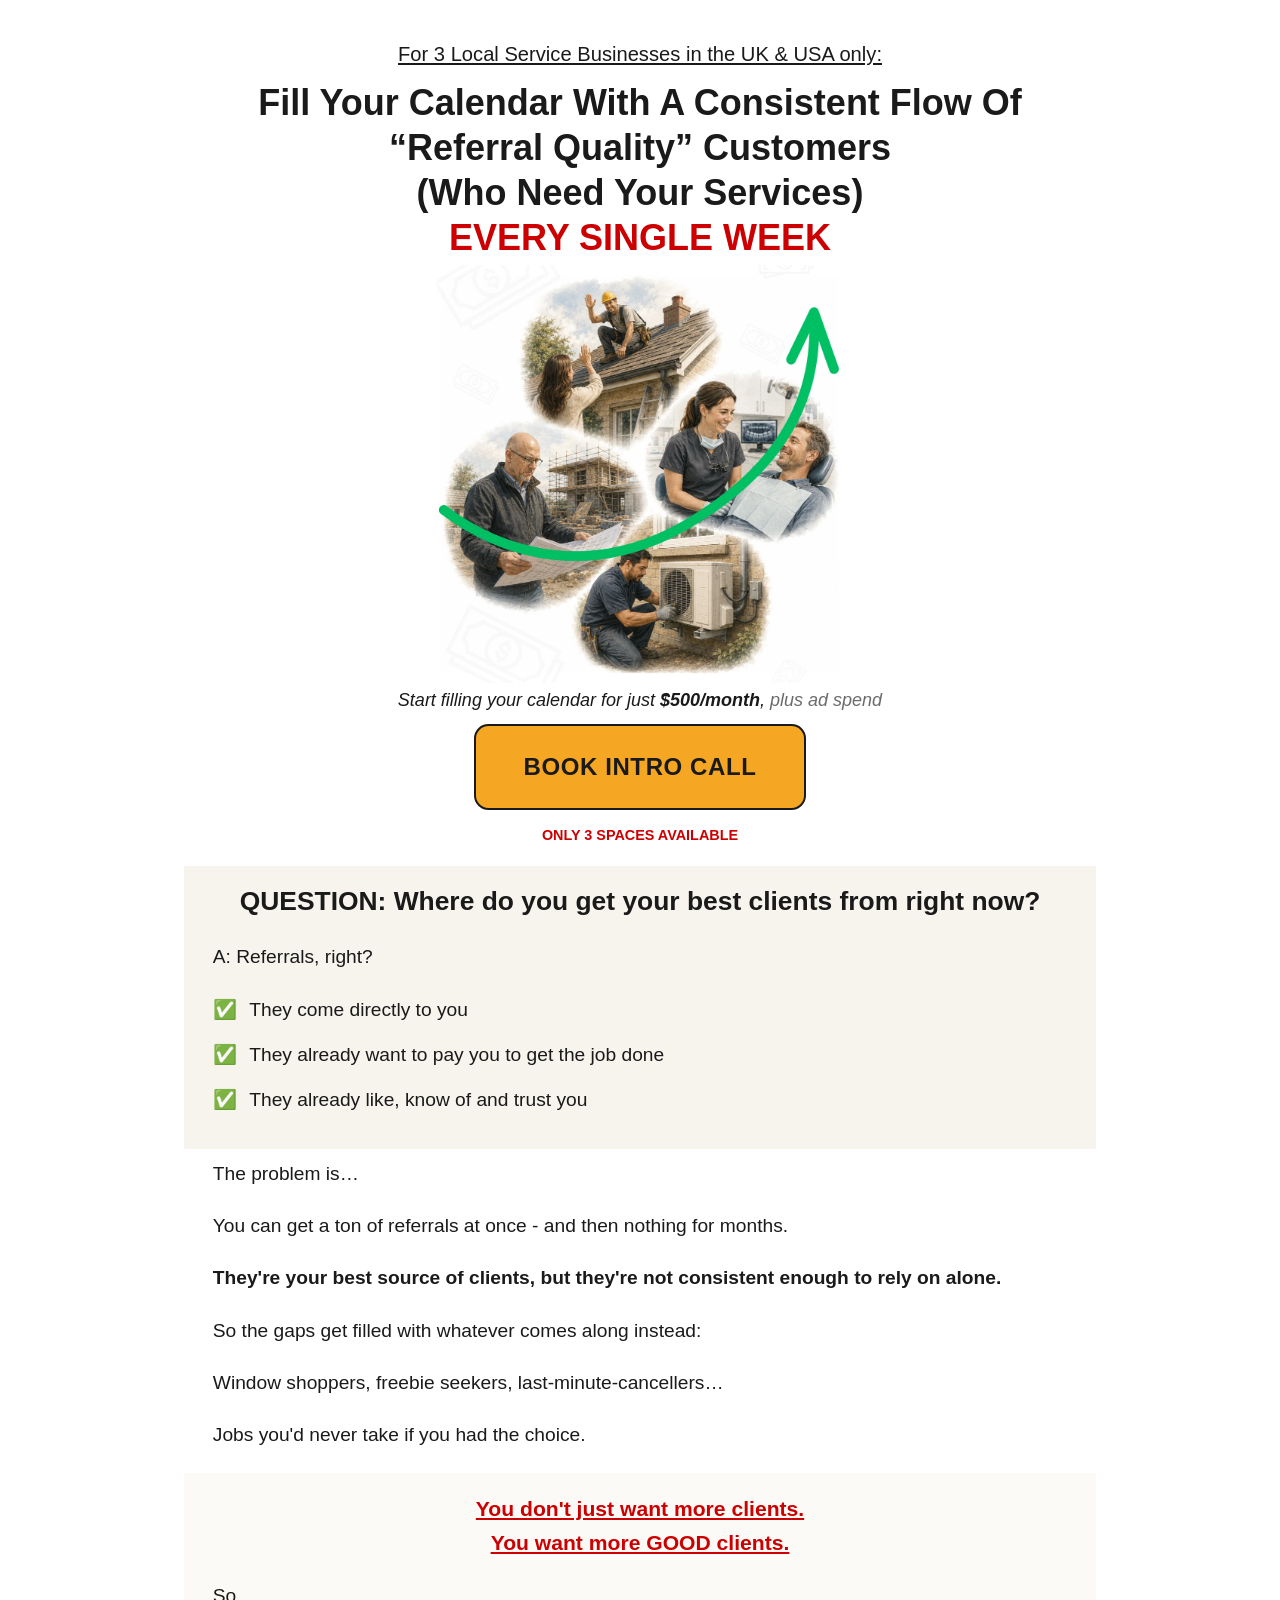
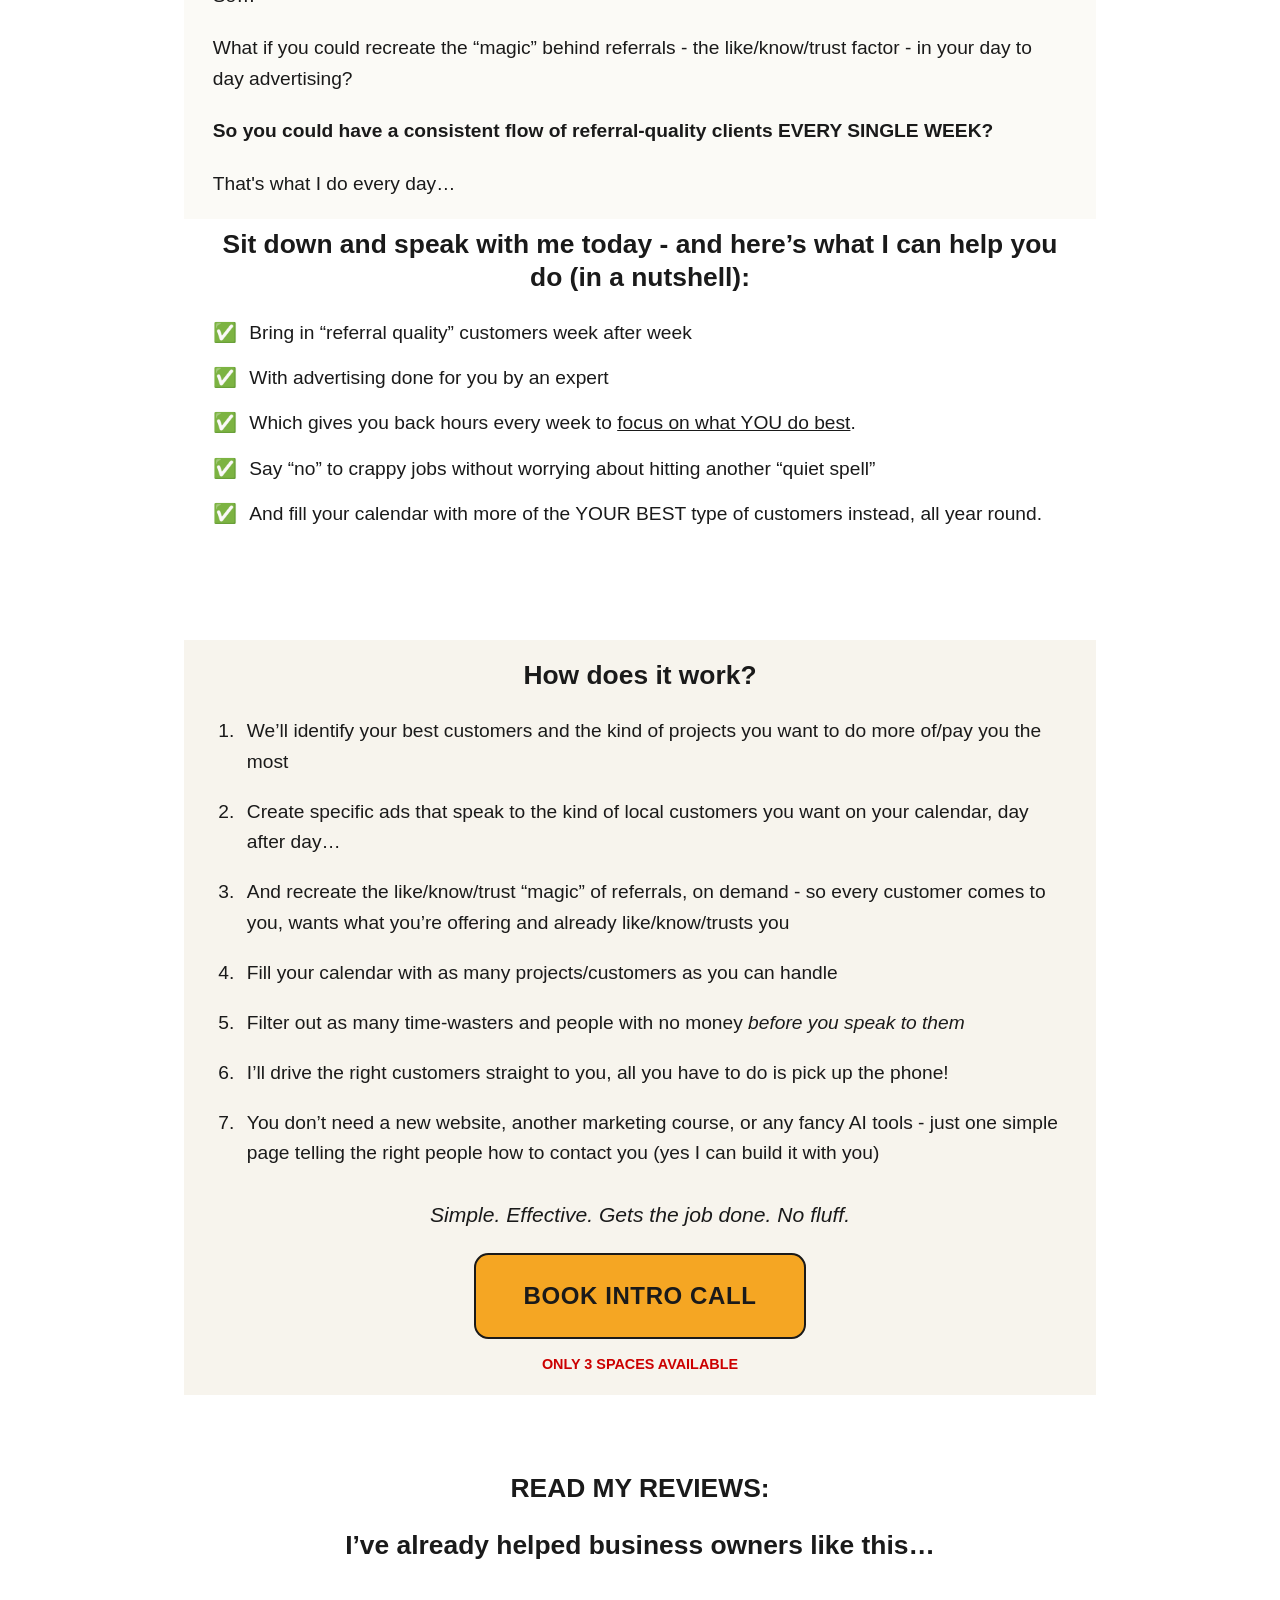
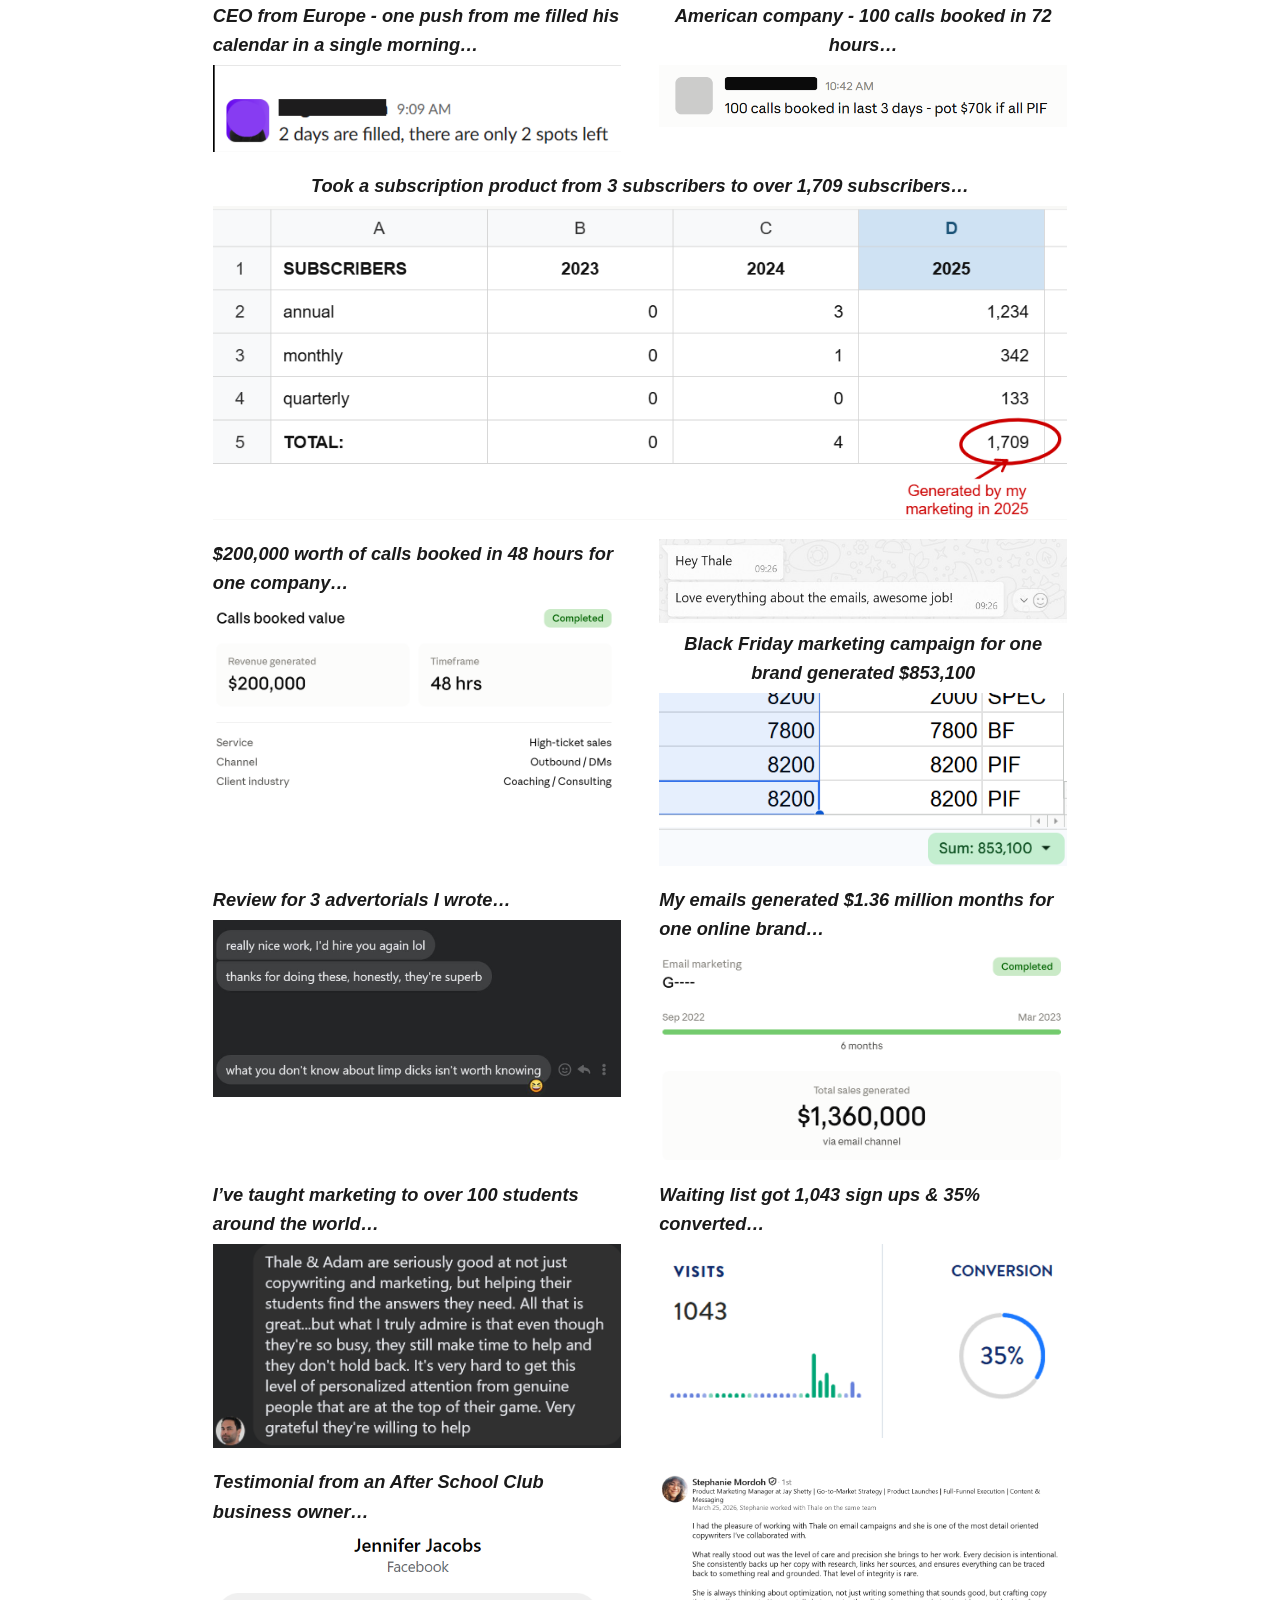
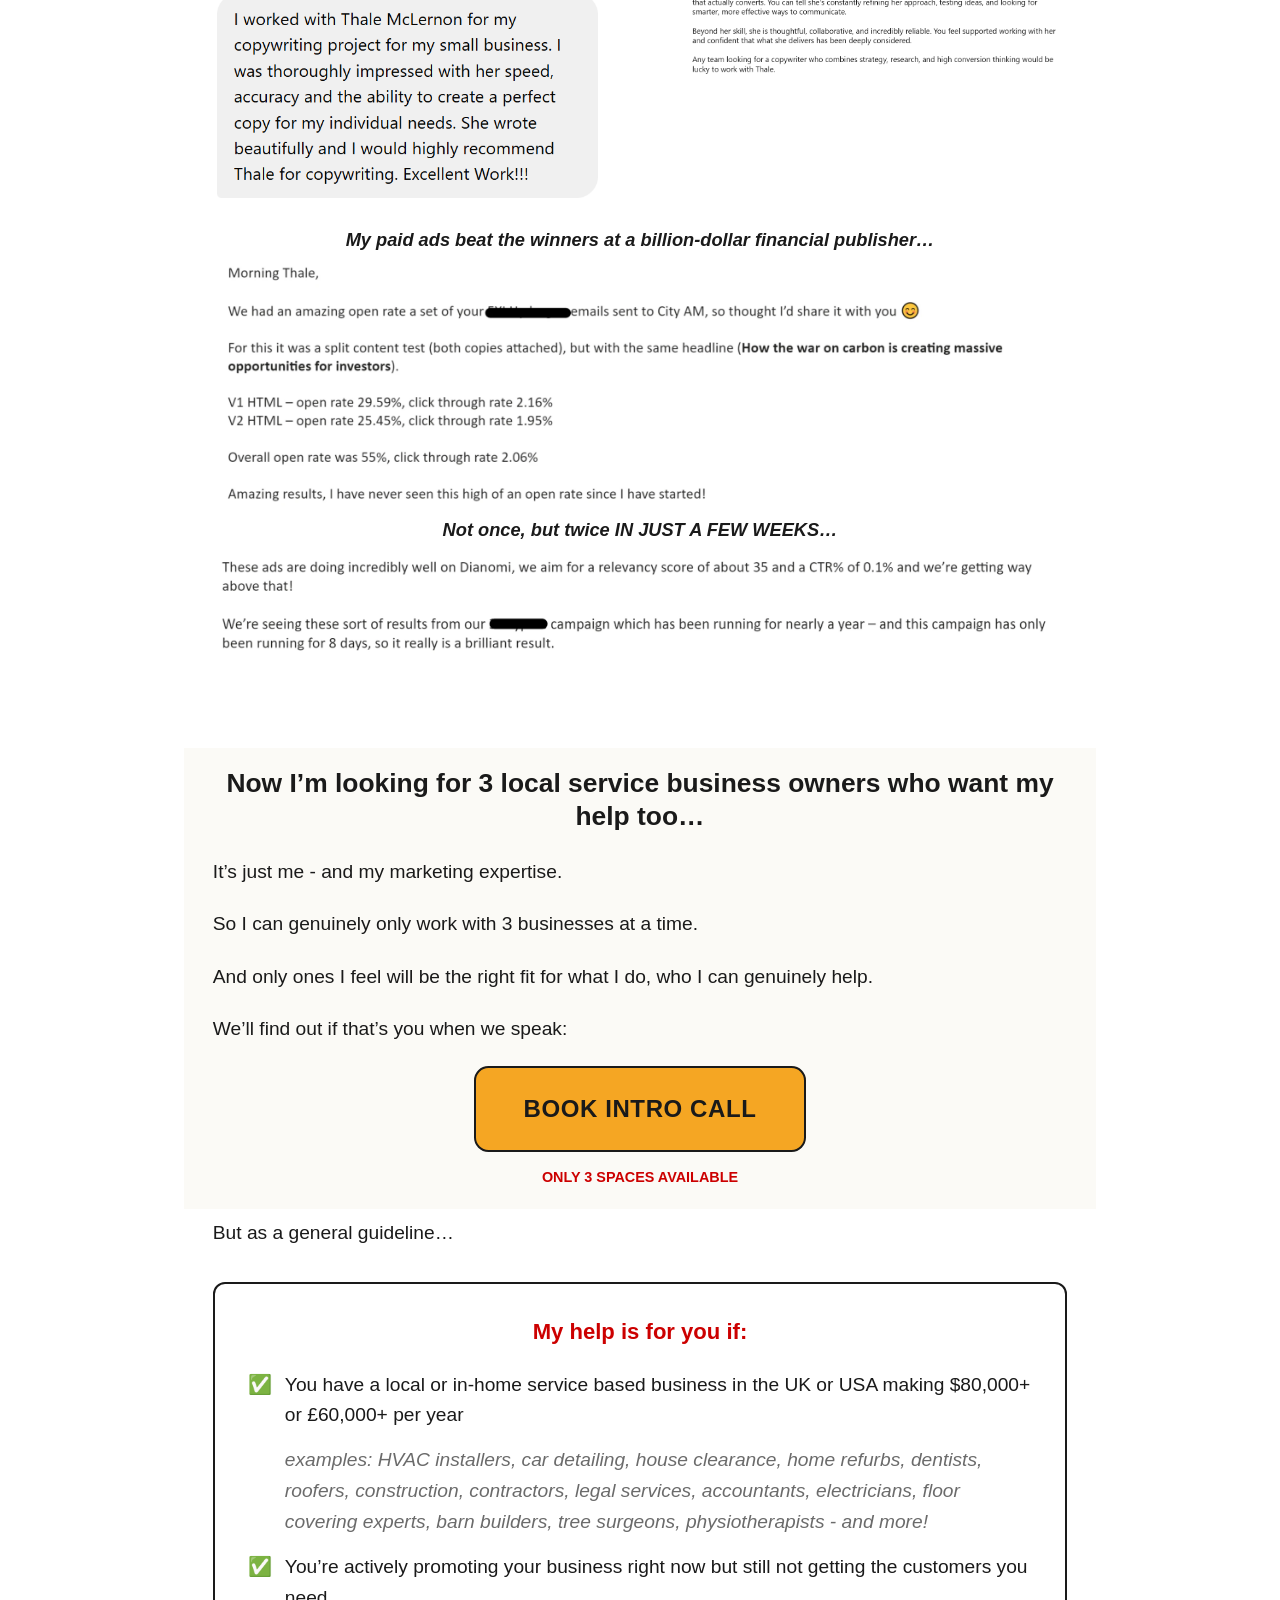
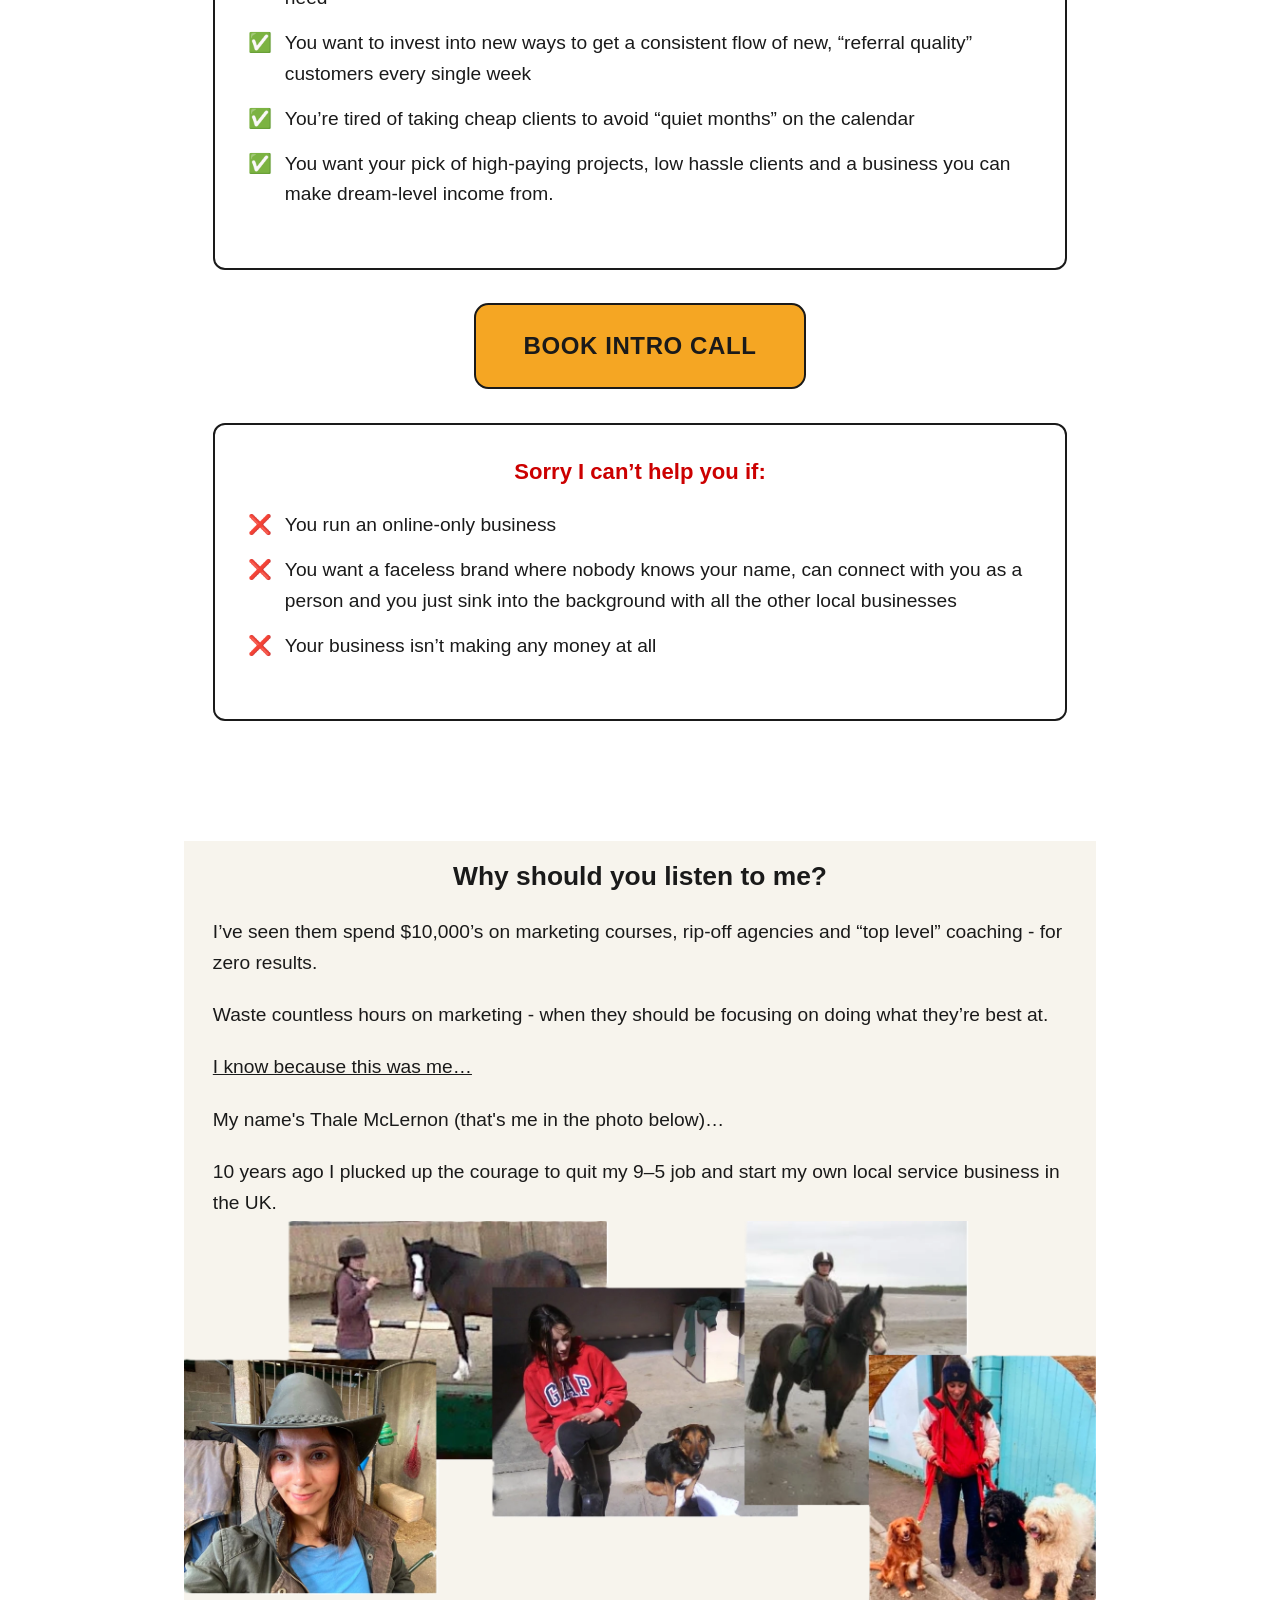
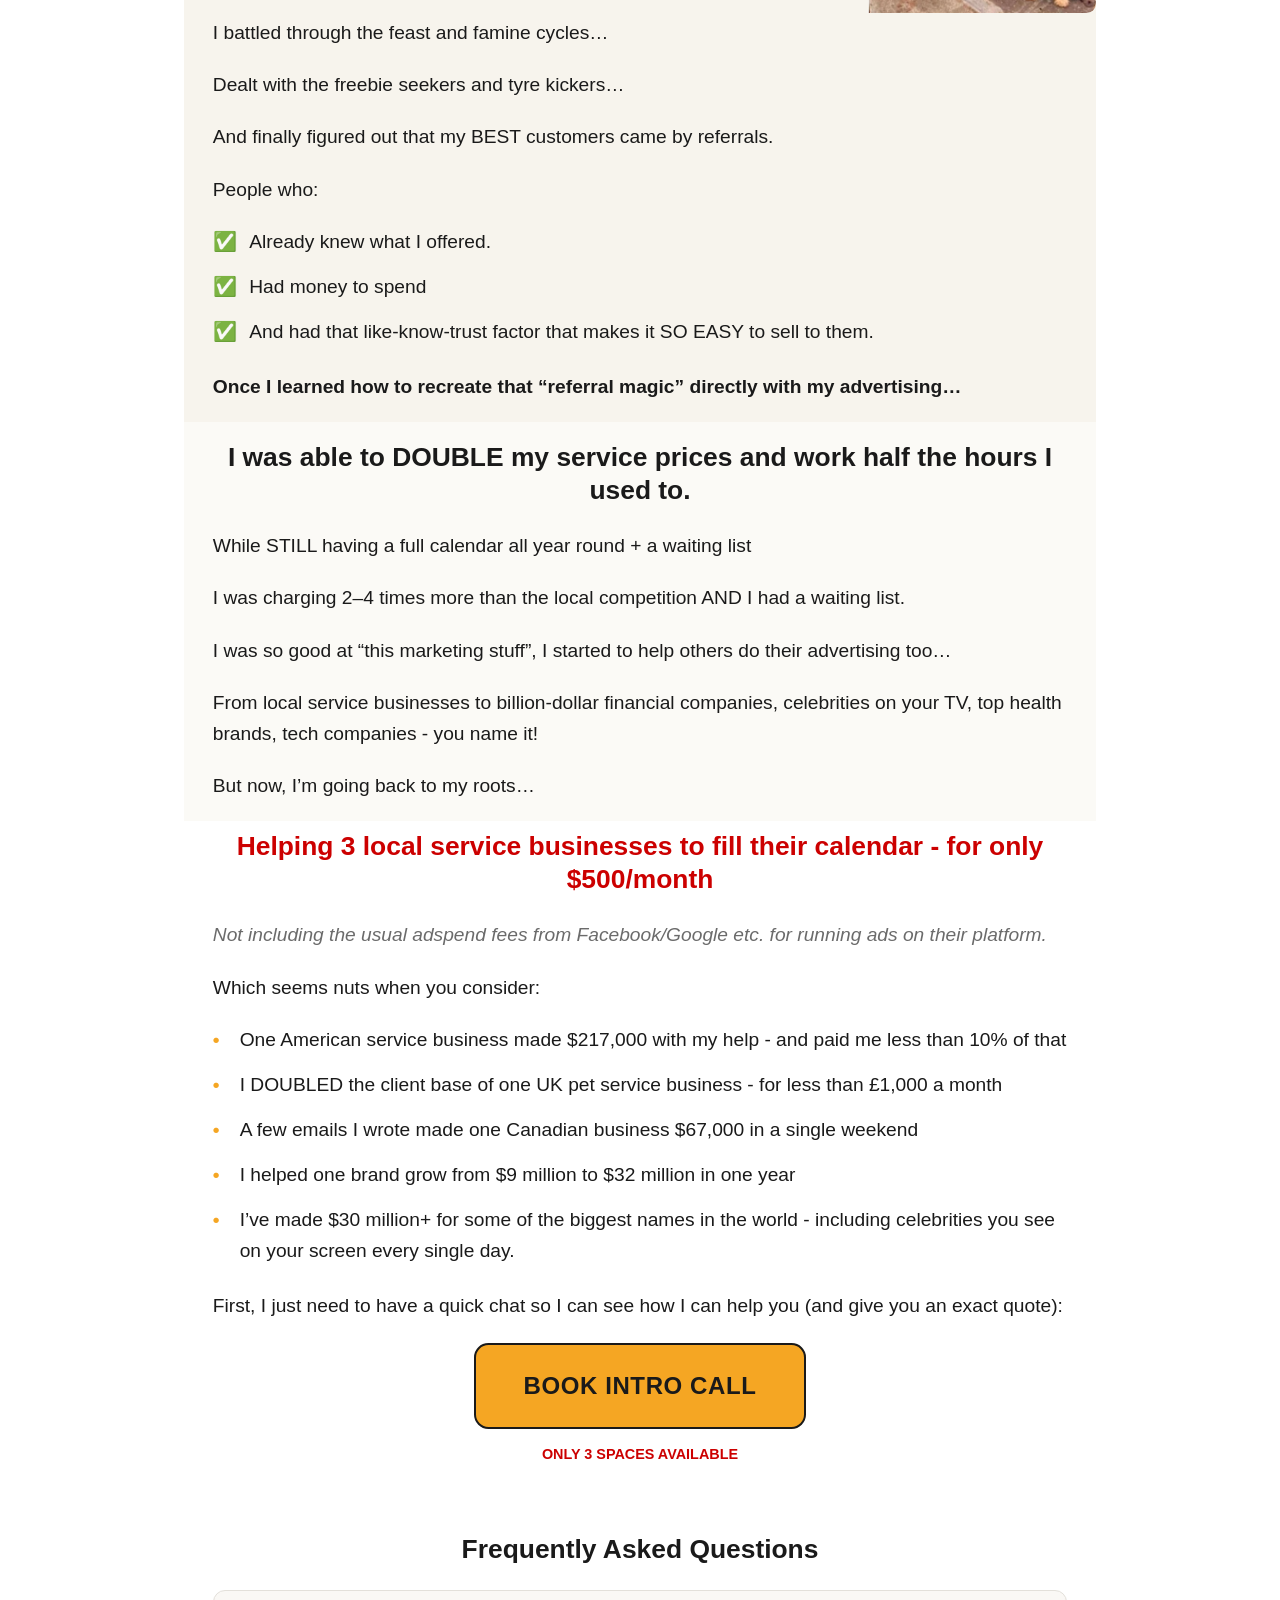
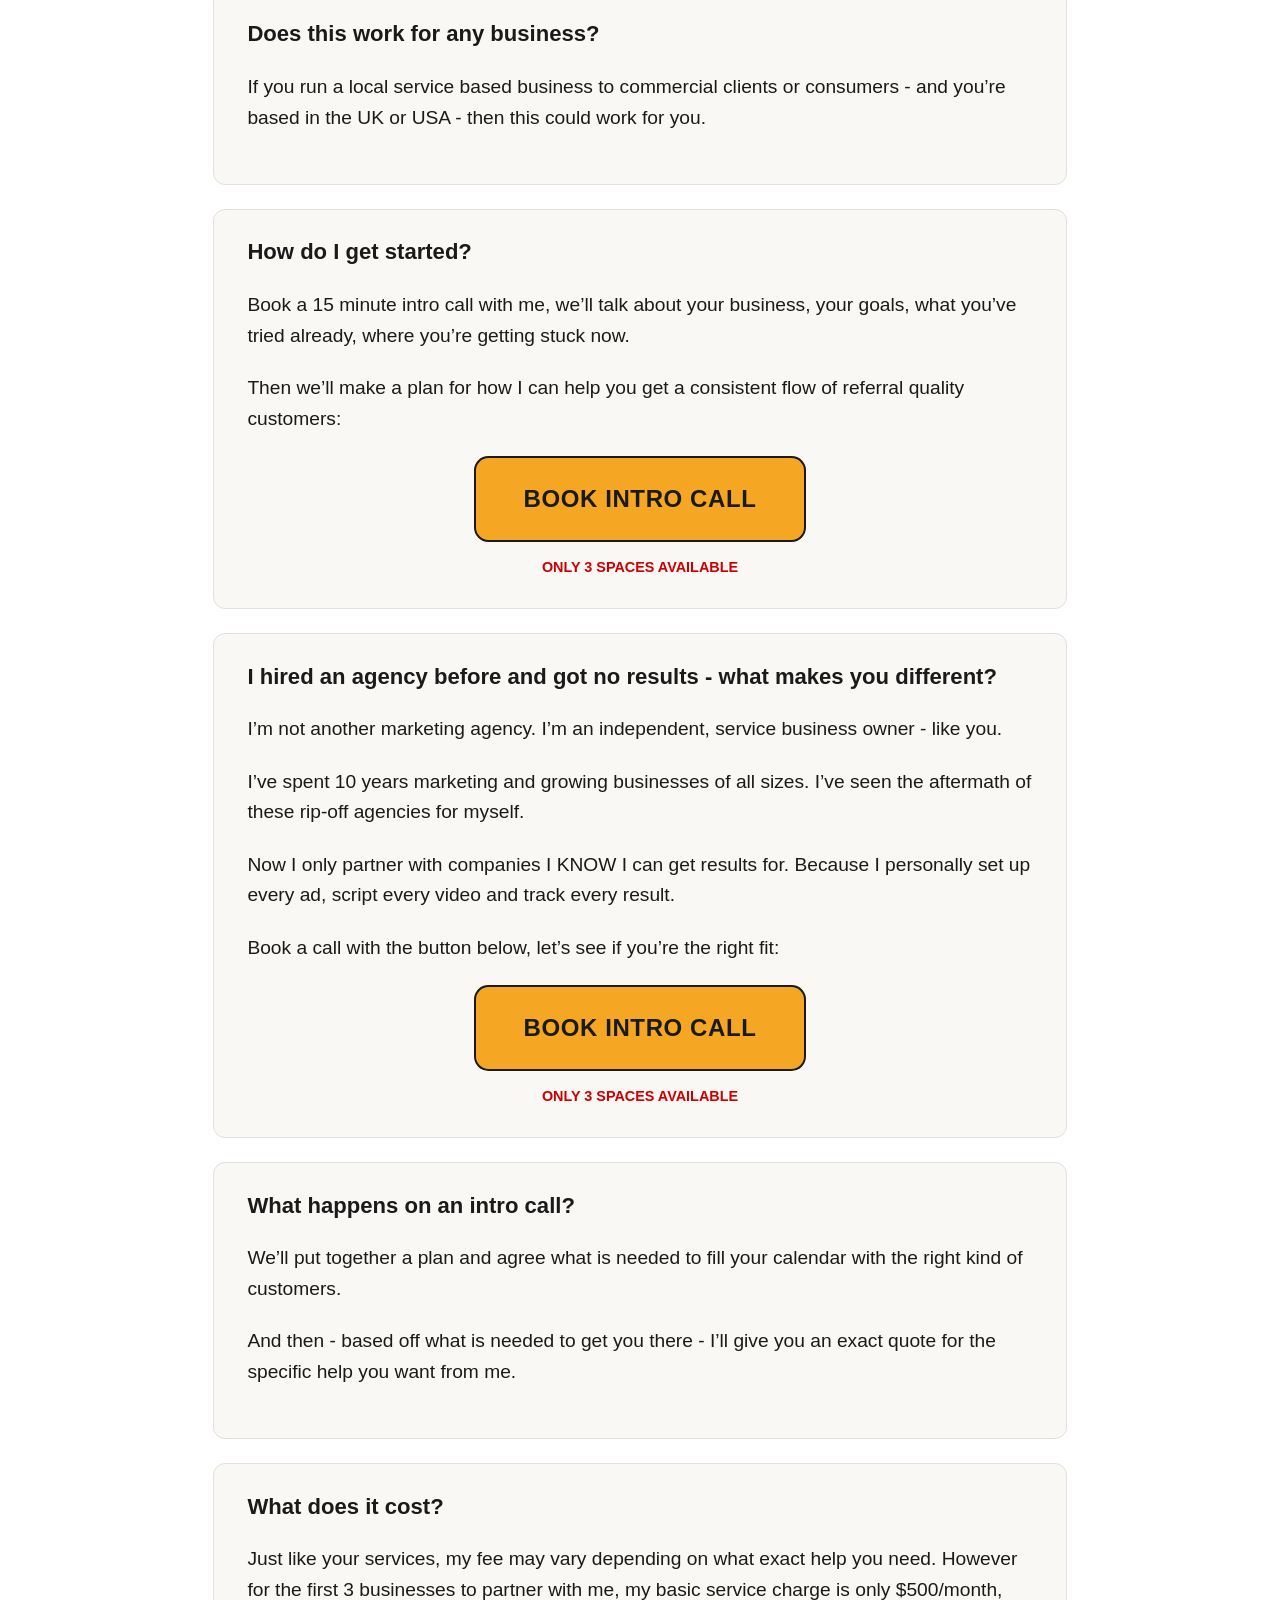
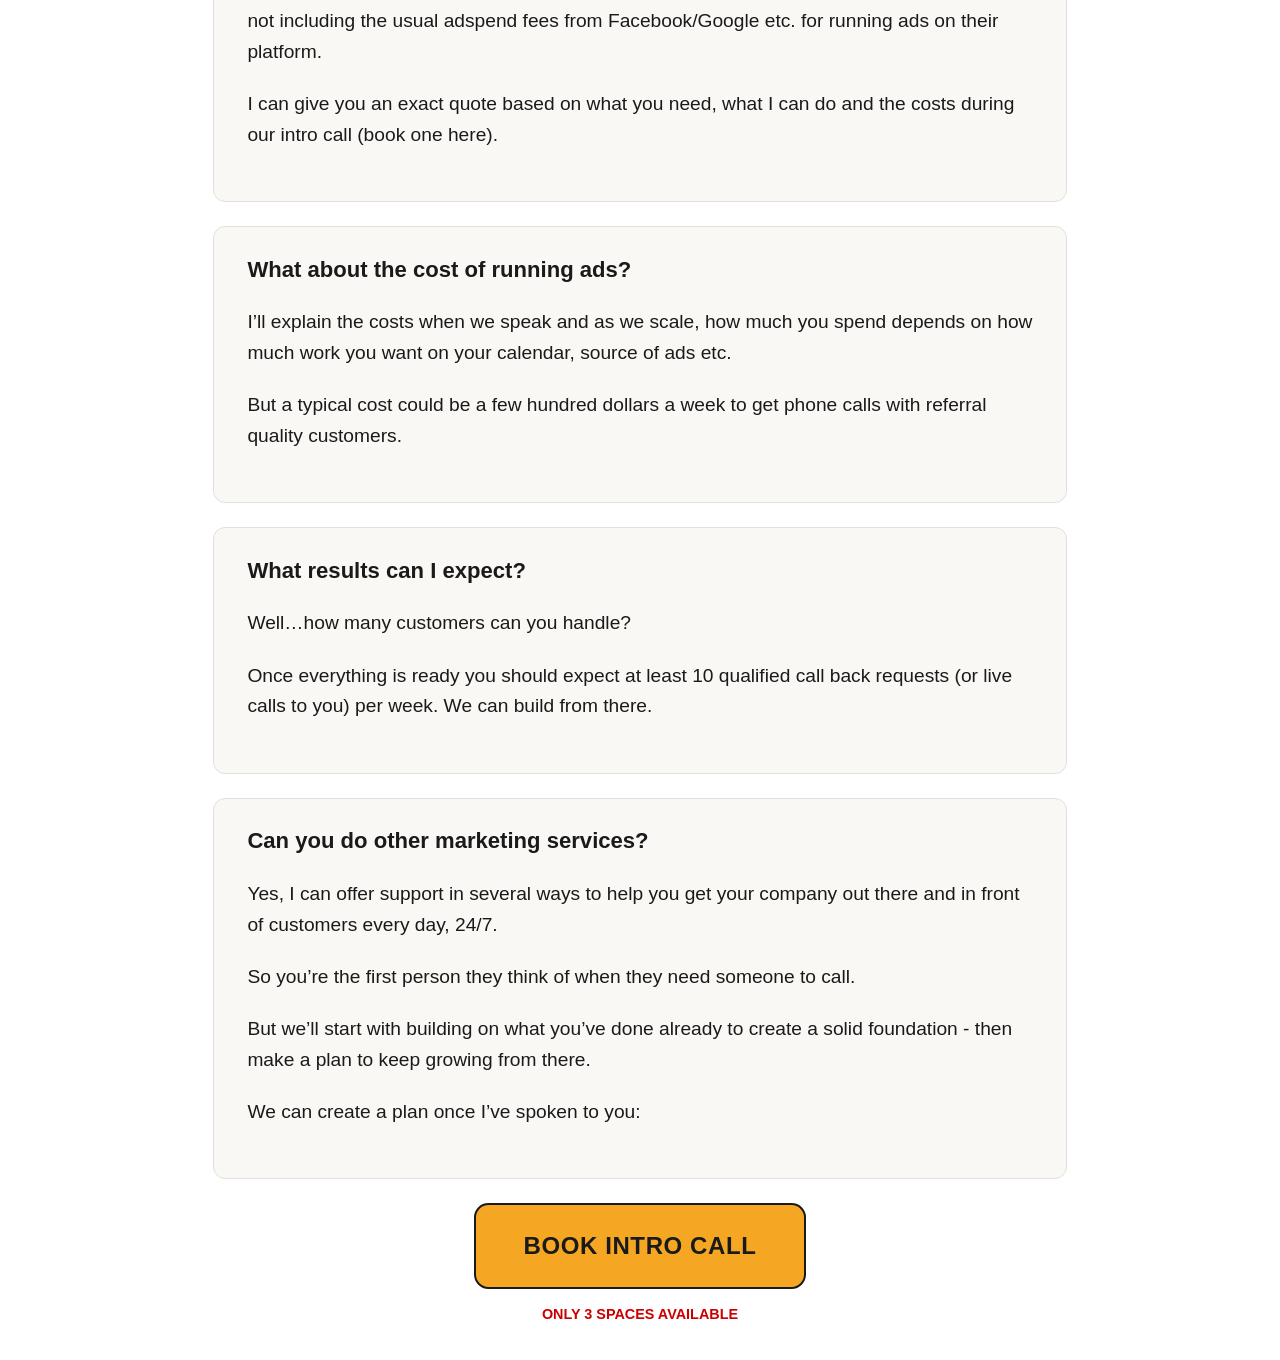
==== commit 7c21b77b: "Update qualification section heading text" ====
--- a/index.html
+++ b/index.html
@@ -193,7 +193,7 @@
     <a href="https://calendly.com/thalemclernon/meeting-with-thale" target="_blank" rel="noopener" class="btn-cta">BOOK INTRO CALL</a>
 
     <div class="qual-box qual-no">
-      <h3>But - sorry - I can&rsquo;t help you if:</h3>
+      <h3>Sorry I can&rsquo;t help you if:</h3>
       <ul class="x-list">
         <li>You run an online-only business</li>
         <li>You want a faceless brand where nobody knows your name, can connect with you as a person and you just sink into the background with all the other local businesses</li>
--- a/styles.css
+++ b/styles.css
@@ -82,6 +82,7 @@
 
 .hero h1 {
   font-size: 30px;
+  margin-bottom: 4px;
 }
 
 .shout {
@@ -93,7 +94,7 @@
   max-width: 280px;
   width: 100%;
   height: auto;
-  margin: 6px auto;
+  margin: 2px auto;
 }
 
 @media (min-width: 641px) {
@@ -391,8 +392,16 @@
 }
 
 @media (max-width: 640px) {
+  .hero {
+    padding-top: 13px;
+  }
+
   .shout {
     font-size: 1.5rem;
+  }
+
+  .hero .nowrap + br {
+    display: none;
   }
 
   .proof-grid {
@@ -414,4 +423,8 @@
   body {
     zoom: 1.2;
   }
-}
+
+  .hero {
+    padding-top: 32px;
+  }
+}
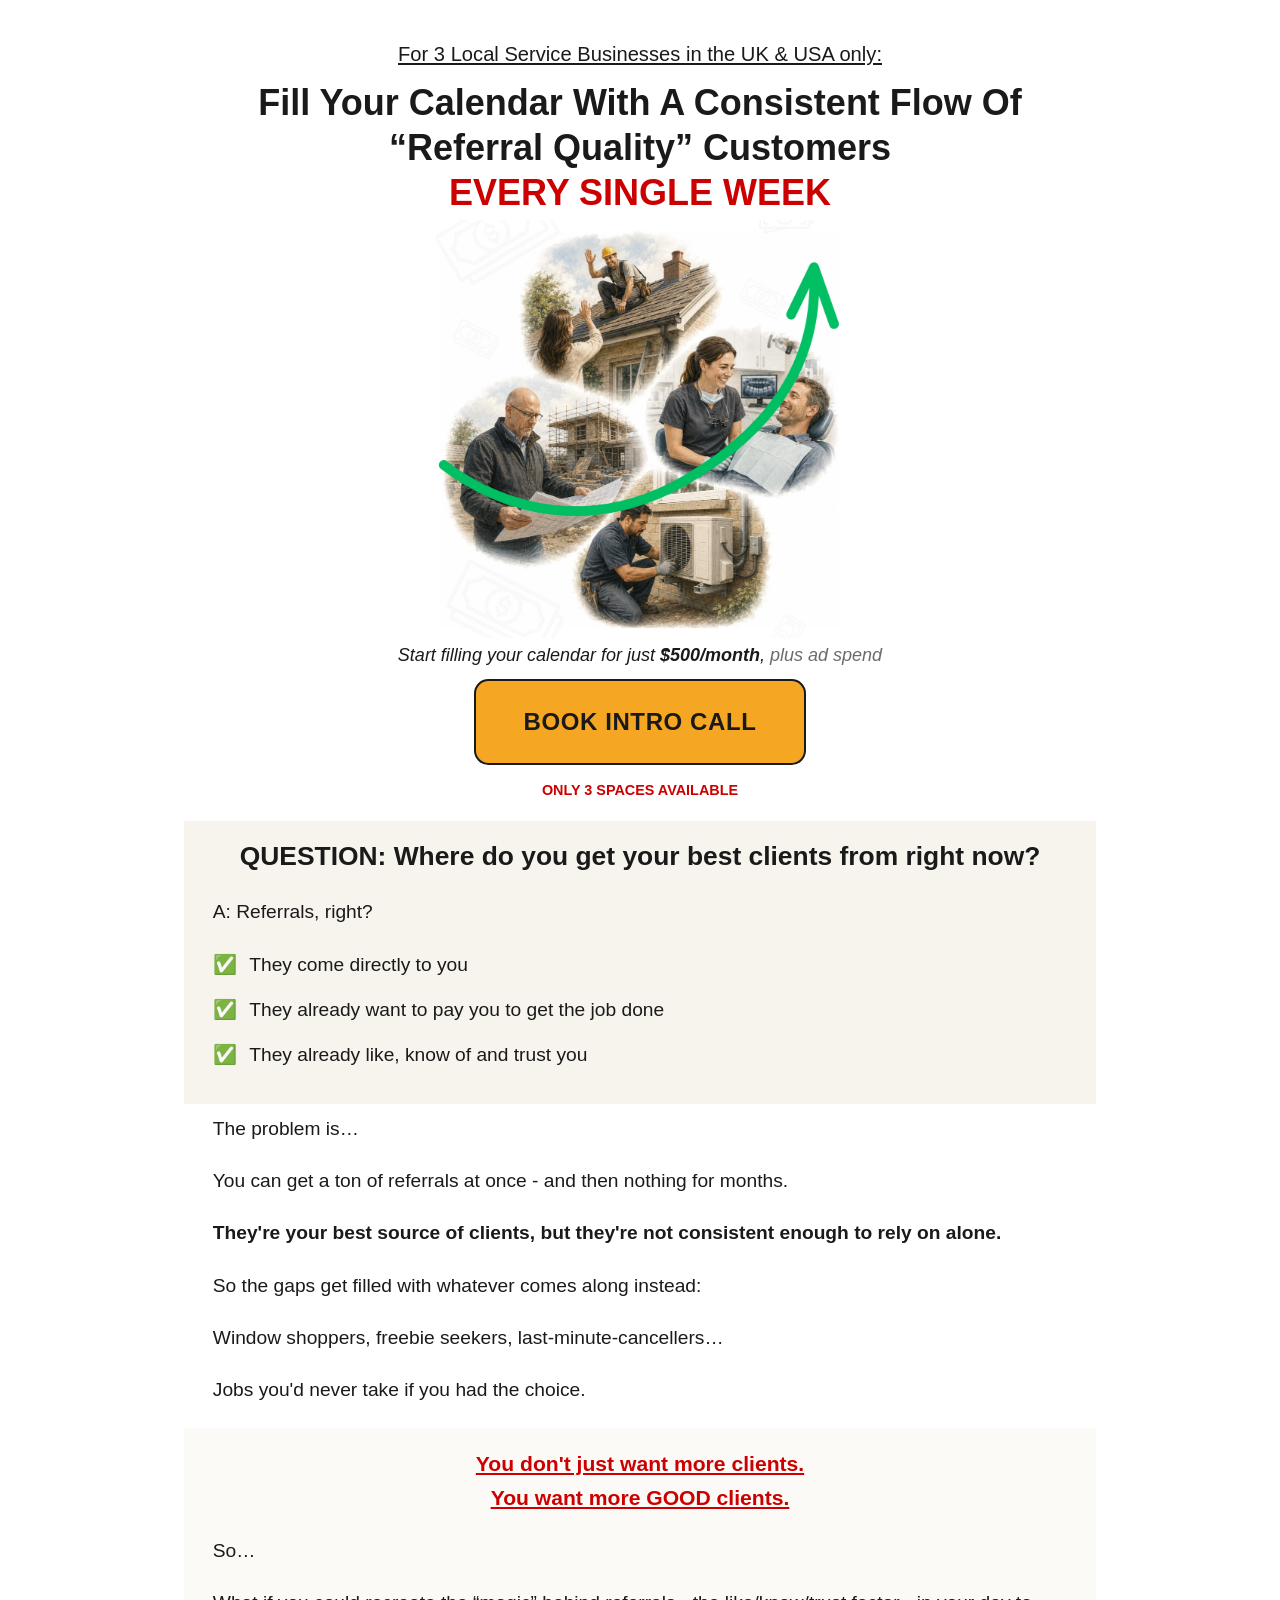
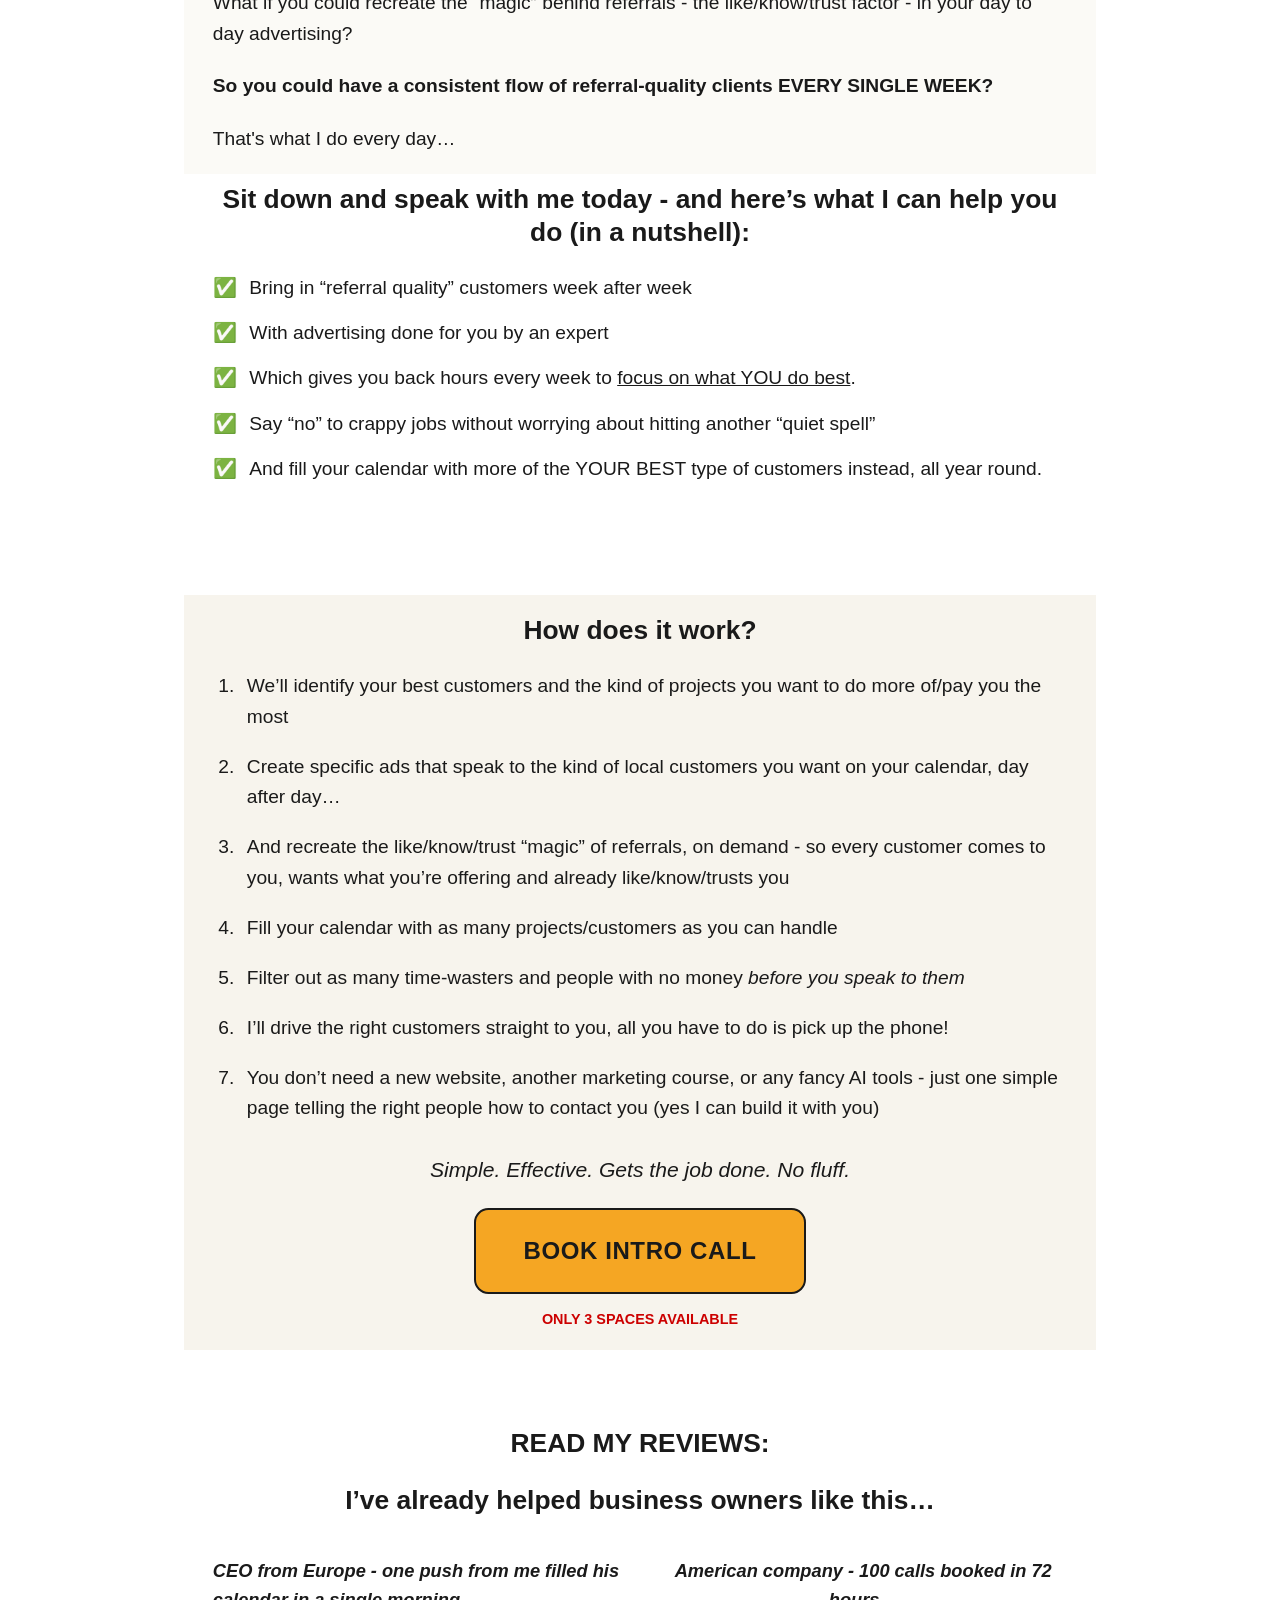
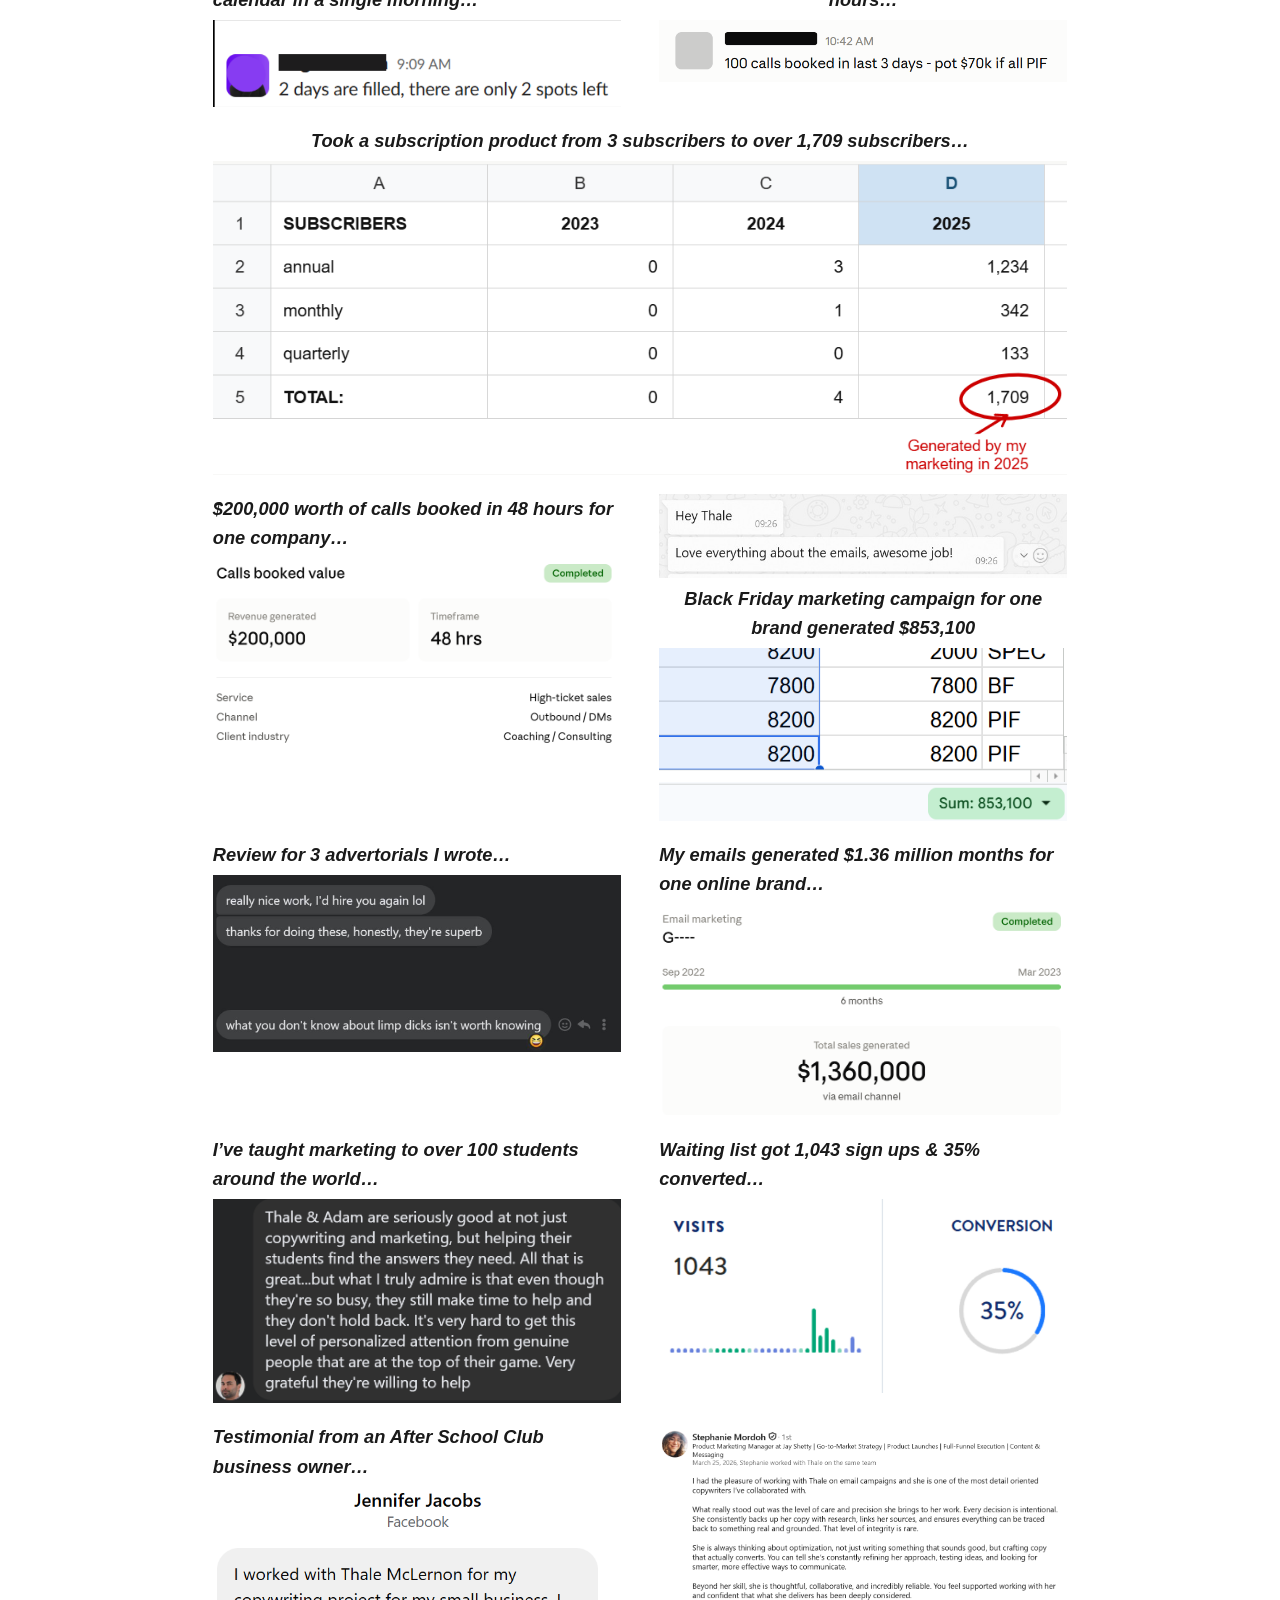
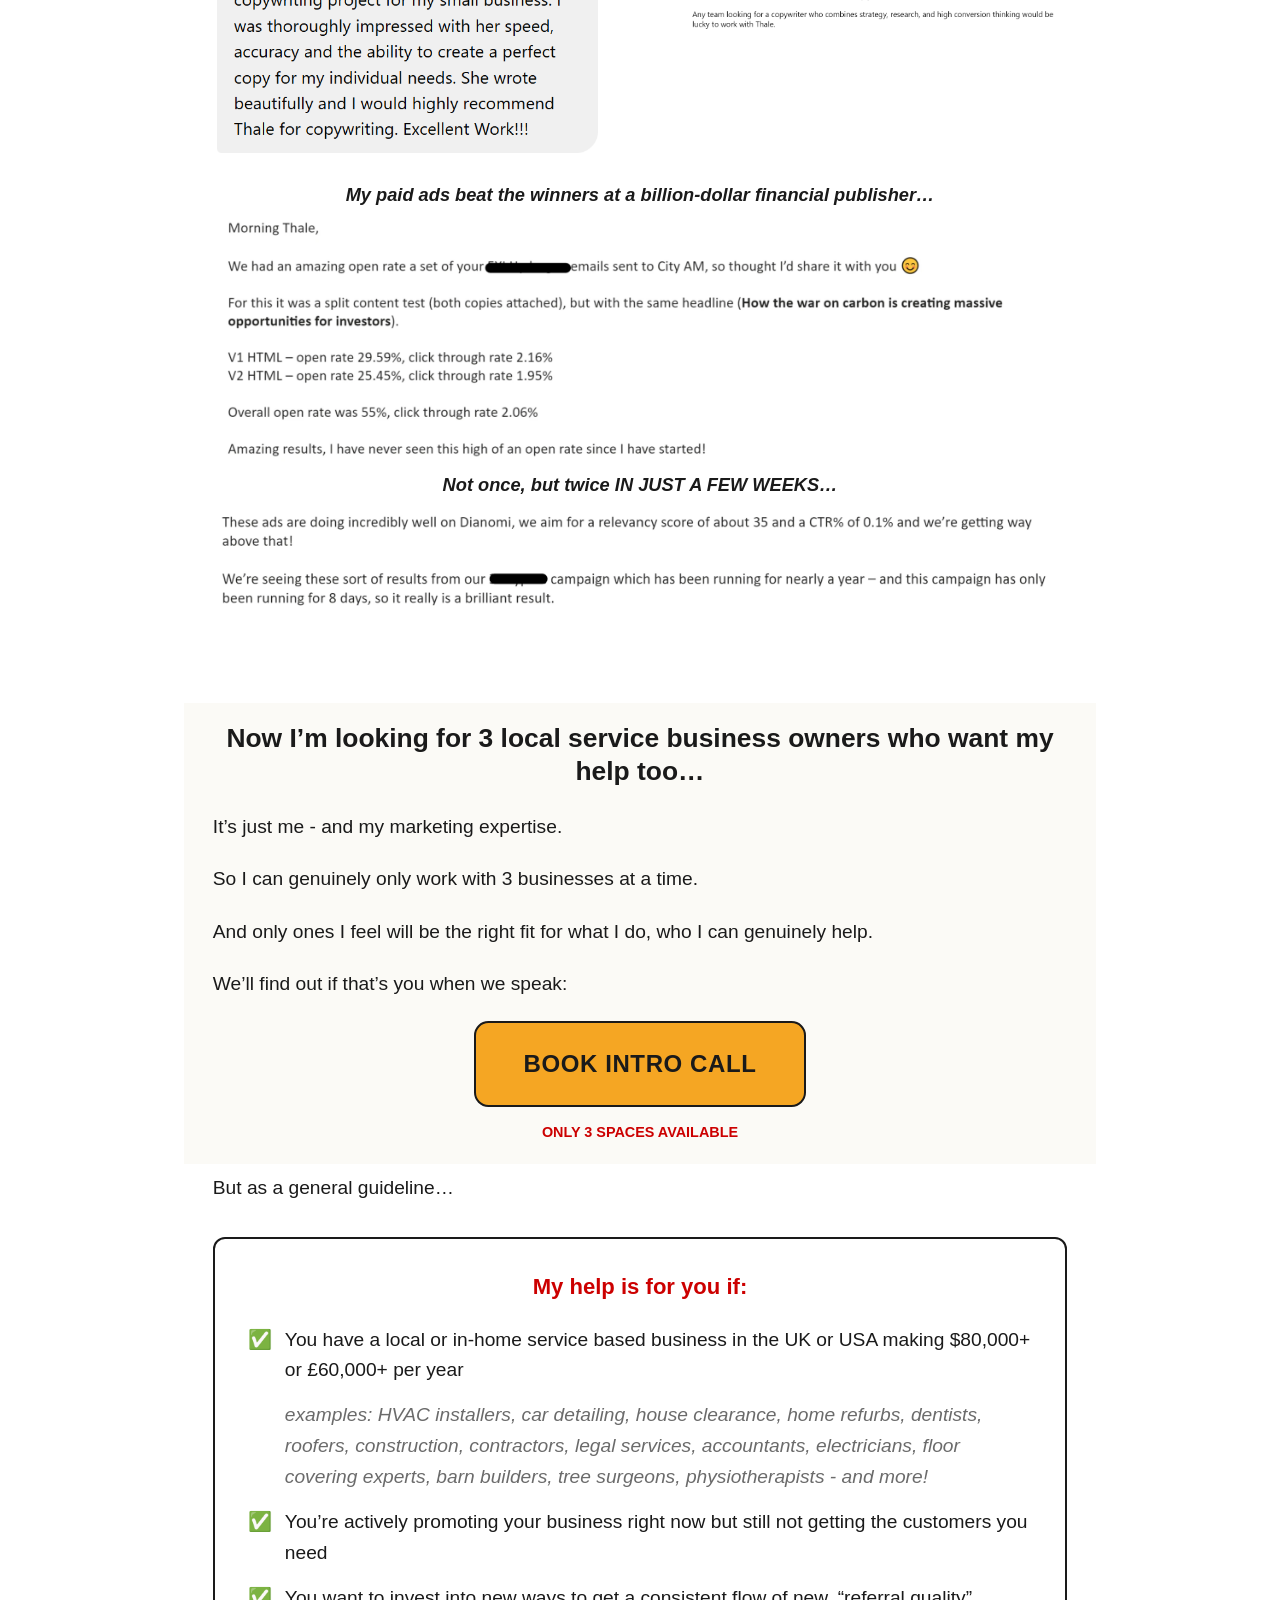
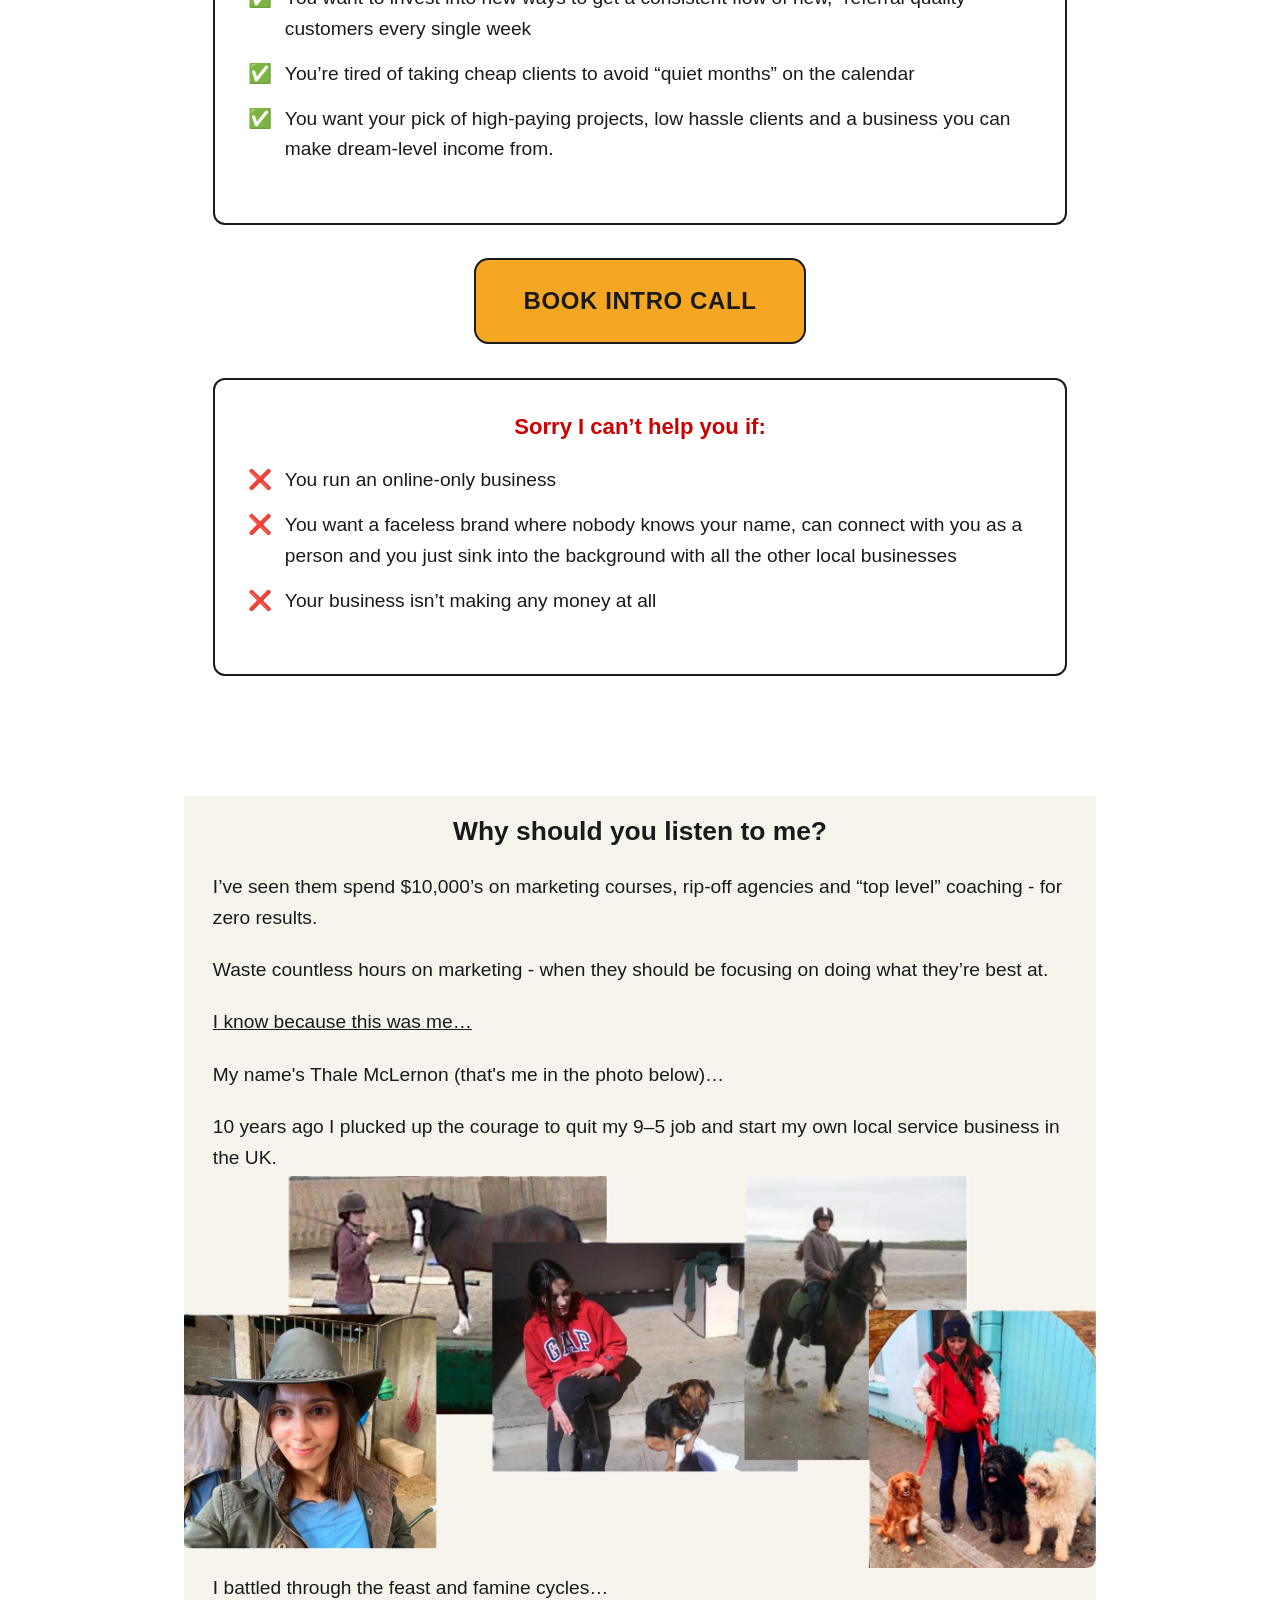
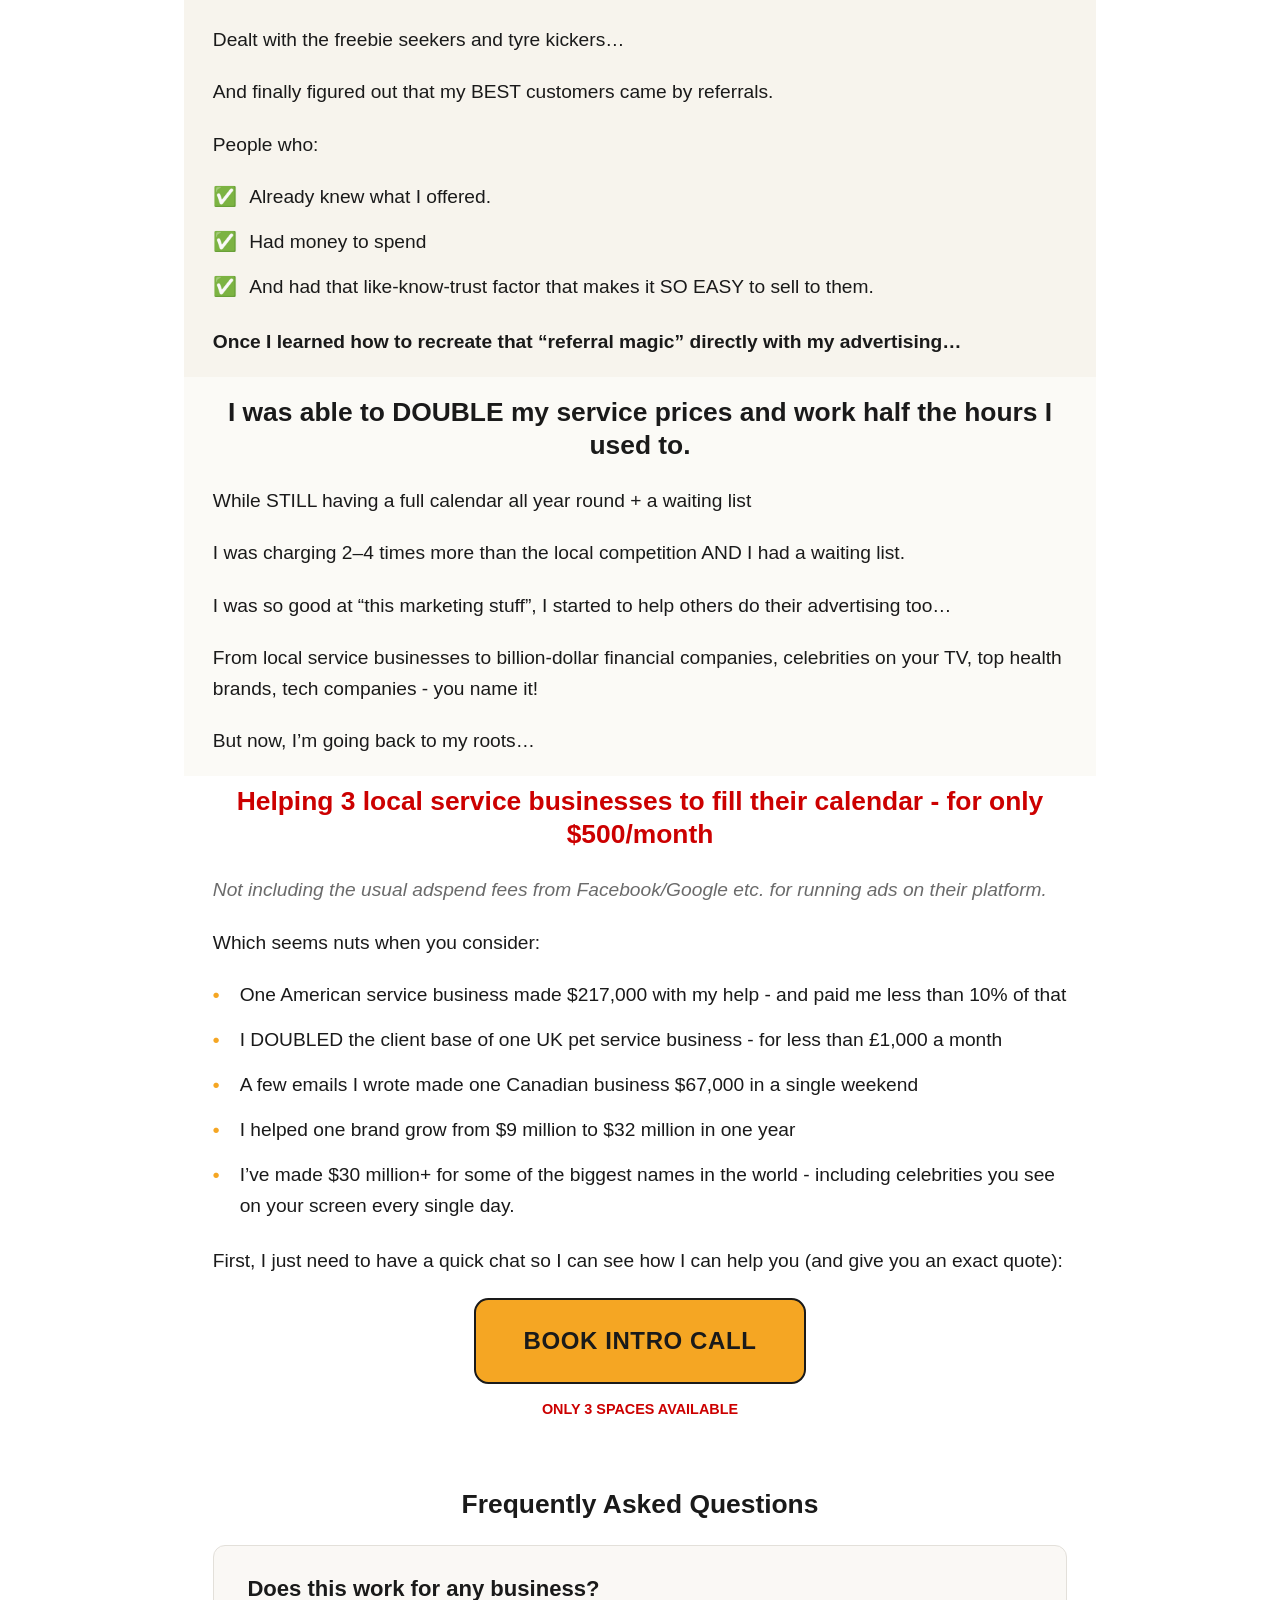
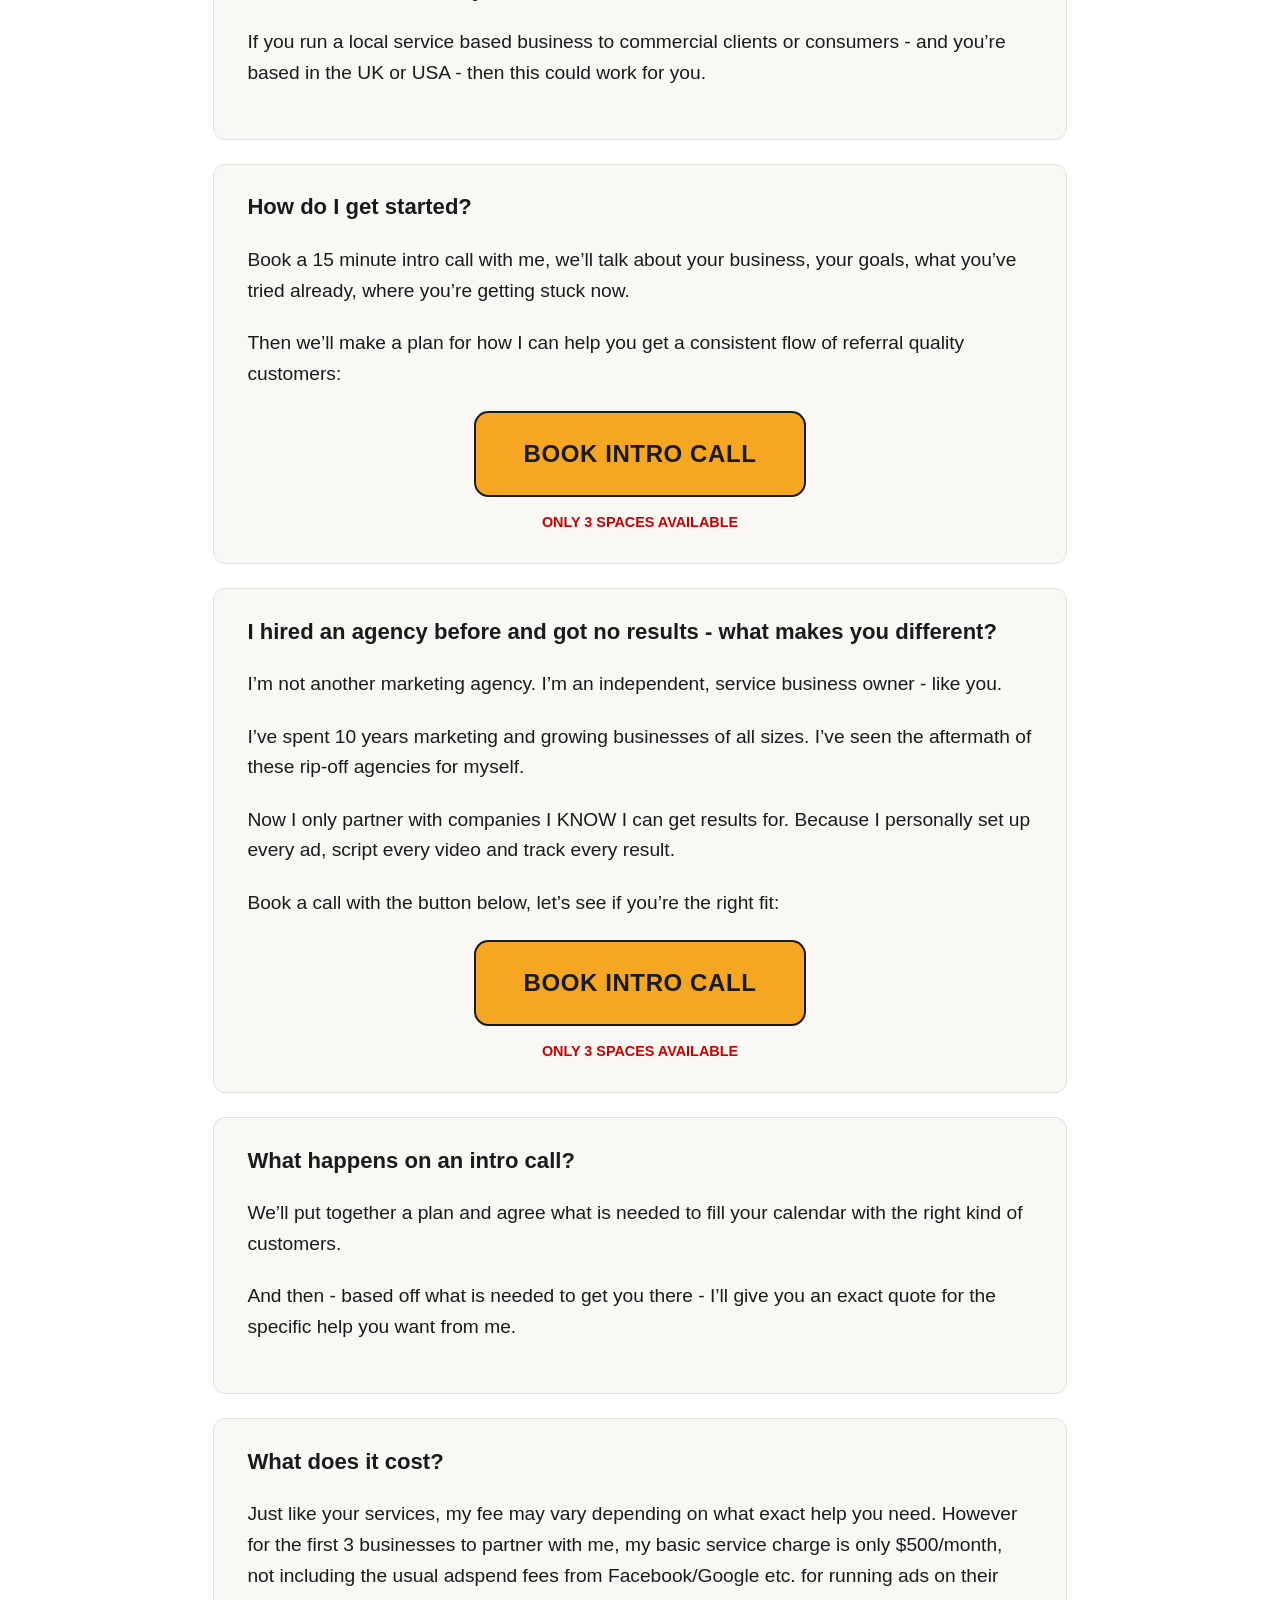
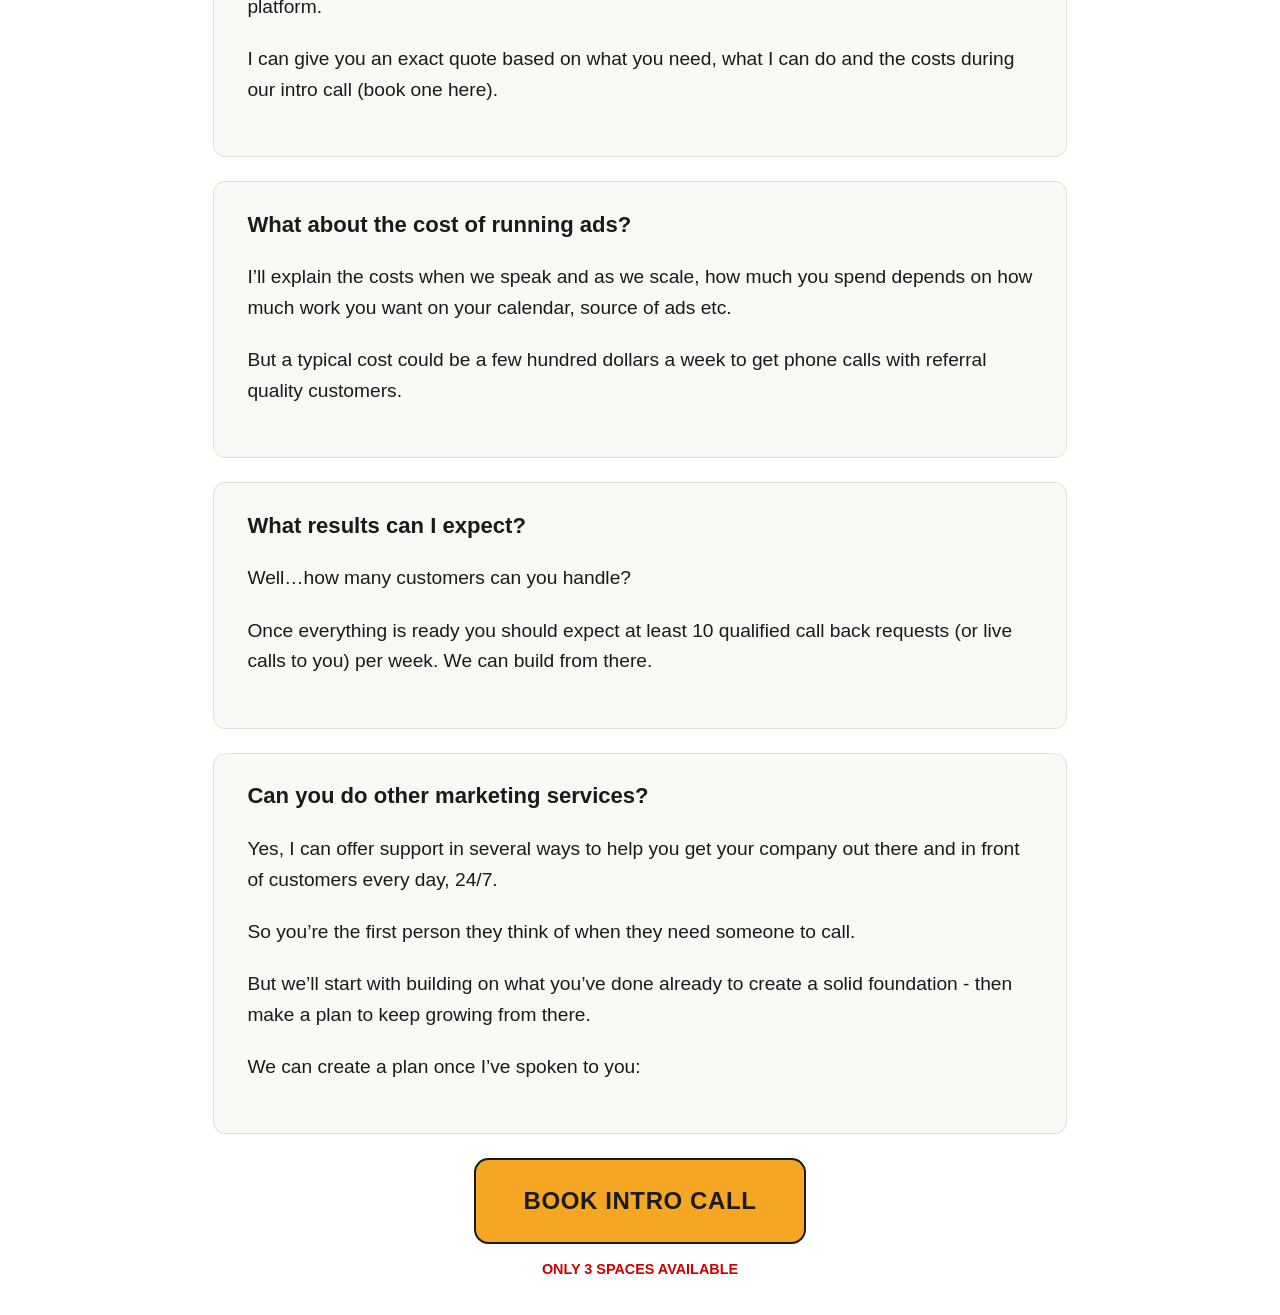
==== commit 3a5cad5d: "Remove (Who Need Your Services) line from hero headline" ====
--- a/index.html
+++ b/index.html
@@ -14,7 +14,7 @@
   <!-- HERO -->
   <section class="section hero">
     <p class="eyebrow">For 3 Local Service Businesses in the UK &amp; USA only:</p>
-    <h1>Fill Your Calendar With A Consistent Flow Of &ldquo;Referral Quality&rdquo; Customers<br><span class="nowrap">(Who Need Your Services)</span><br><span class="shout">EVERY SINGLE WEEK</span></h1>
+    <h1>Fill Your Calendar With A Consistent Flow Of &ldquo;Referral Quality&rdquo; Customers<br><span class="shout">EVERY SINGLE WEEK</span></h1>
 
     <img src="images/hero-placeholder.webp" alt="Illustration of local service professionals (roofer, dentist, HVAC technician, contractor) with a growth arrow - placeholder for hero video" class="hero-image">
 
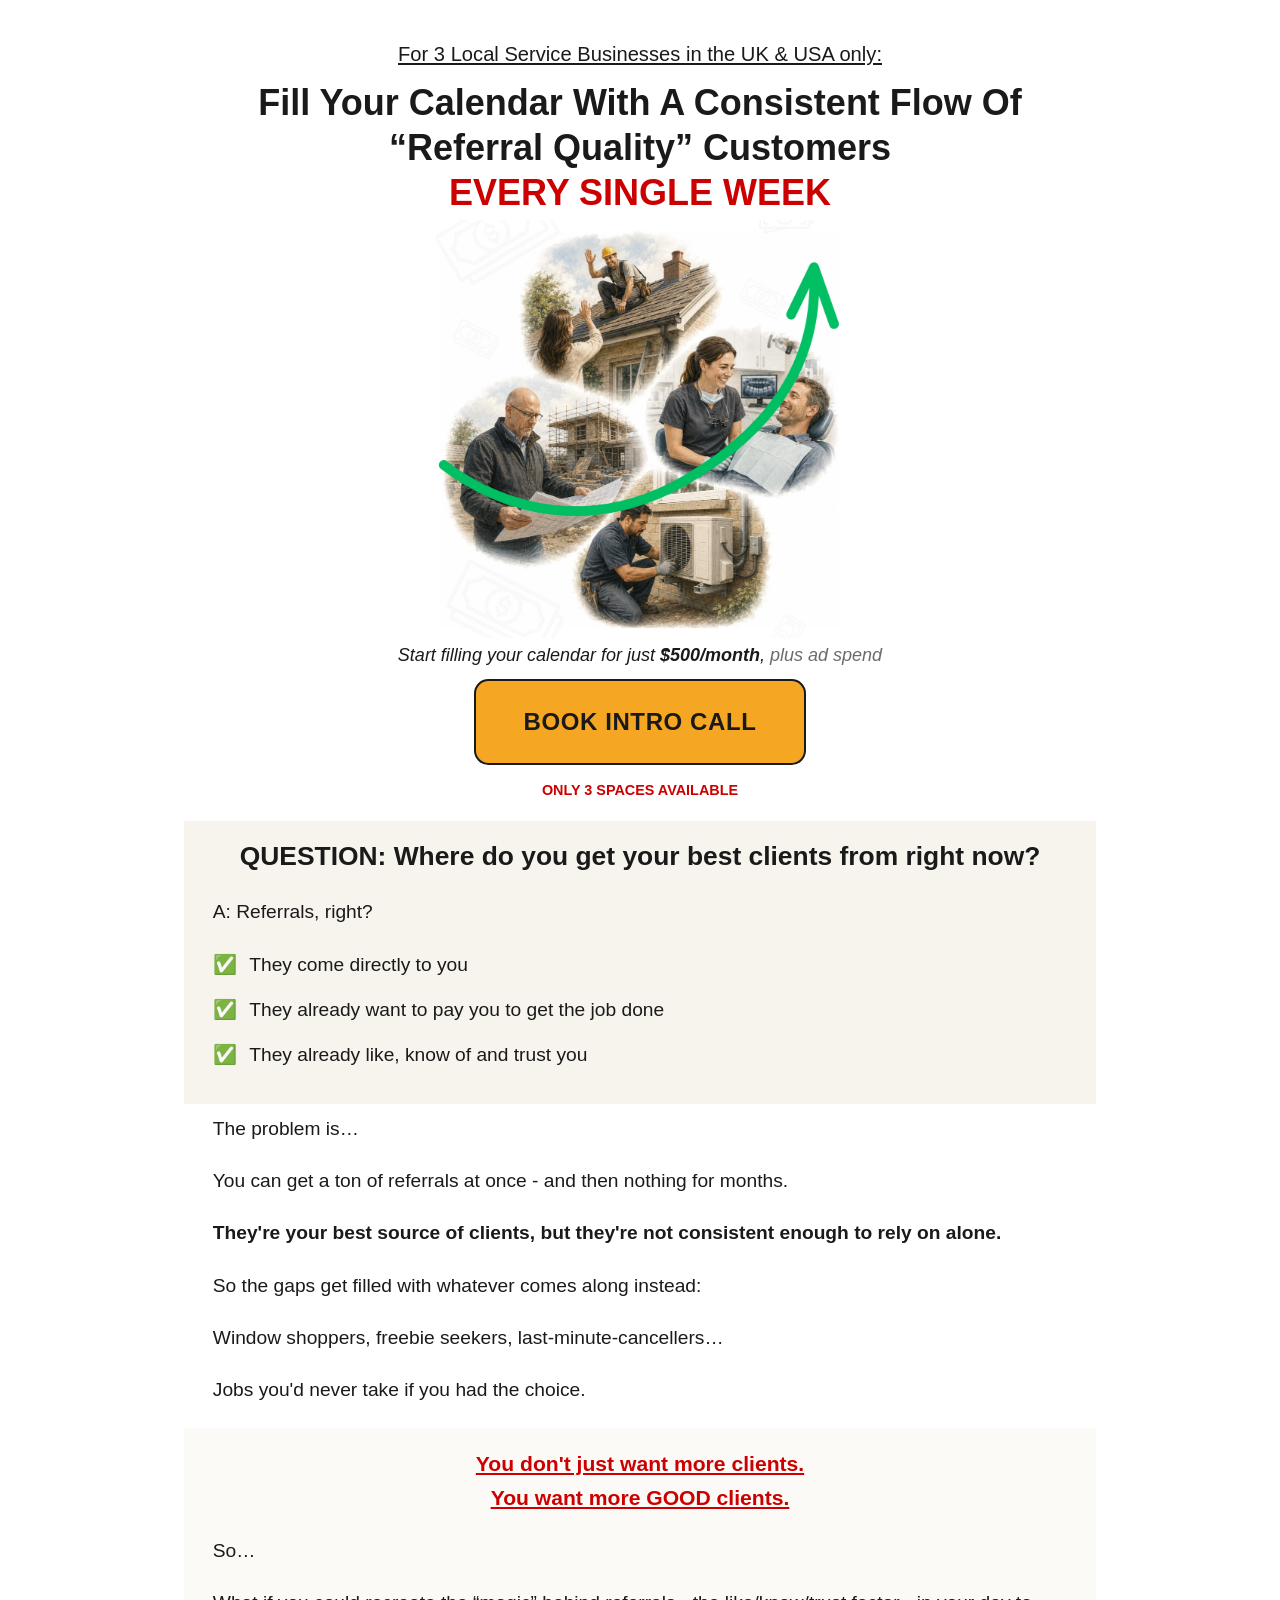
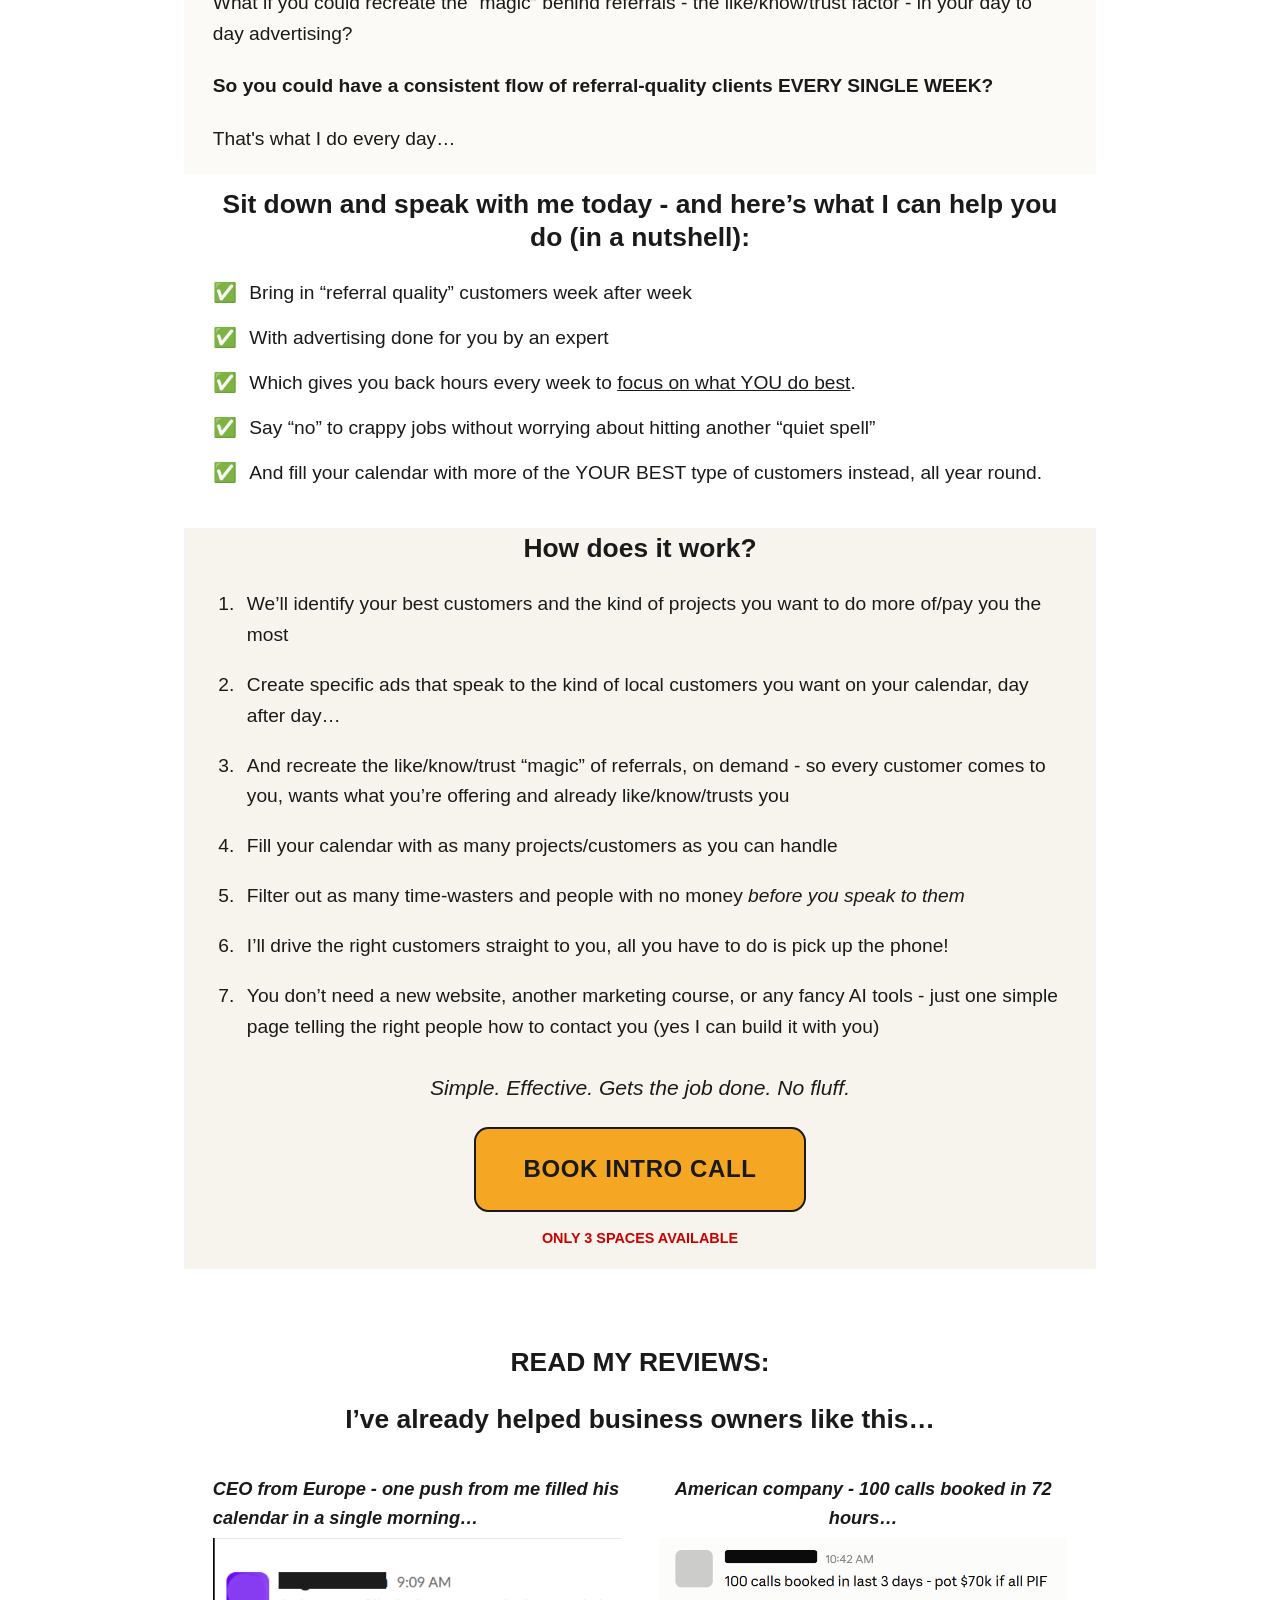
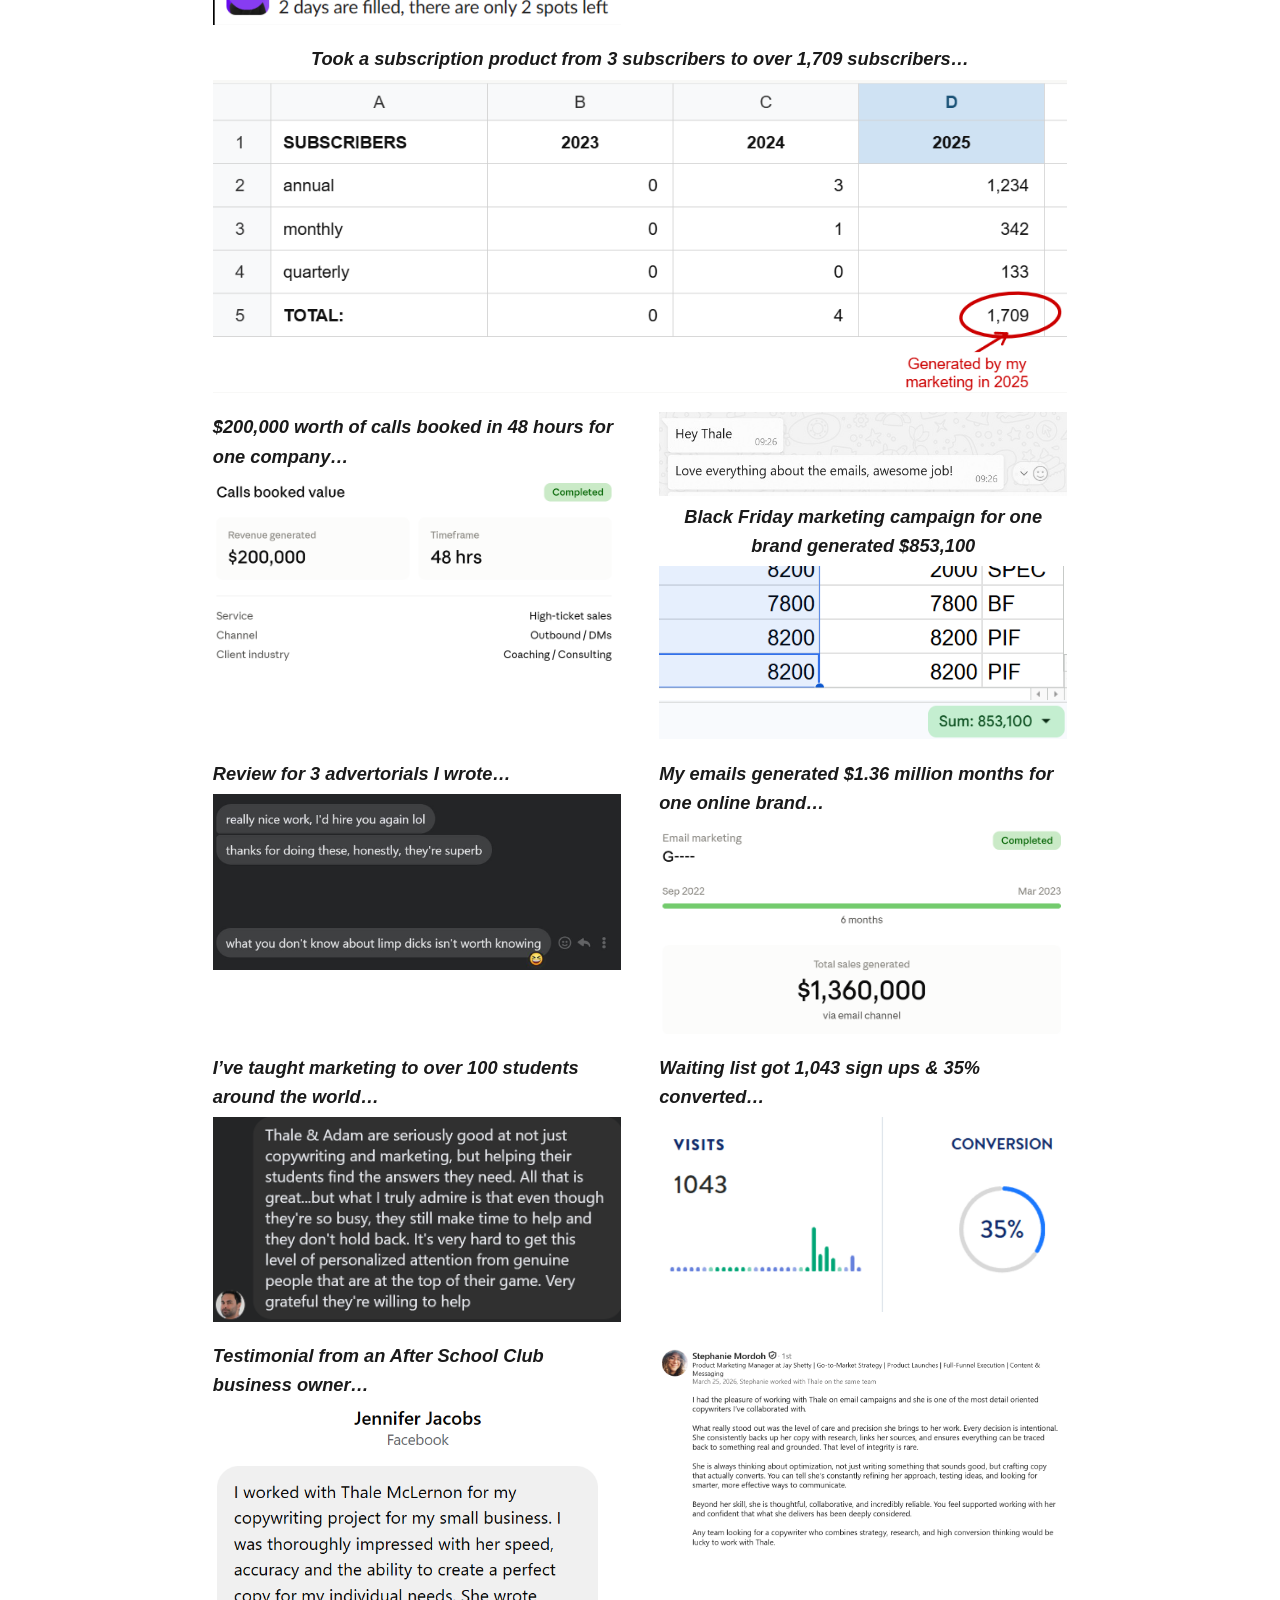
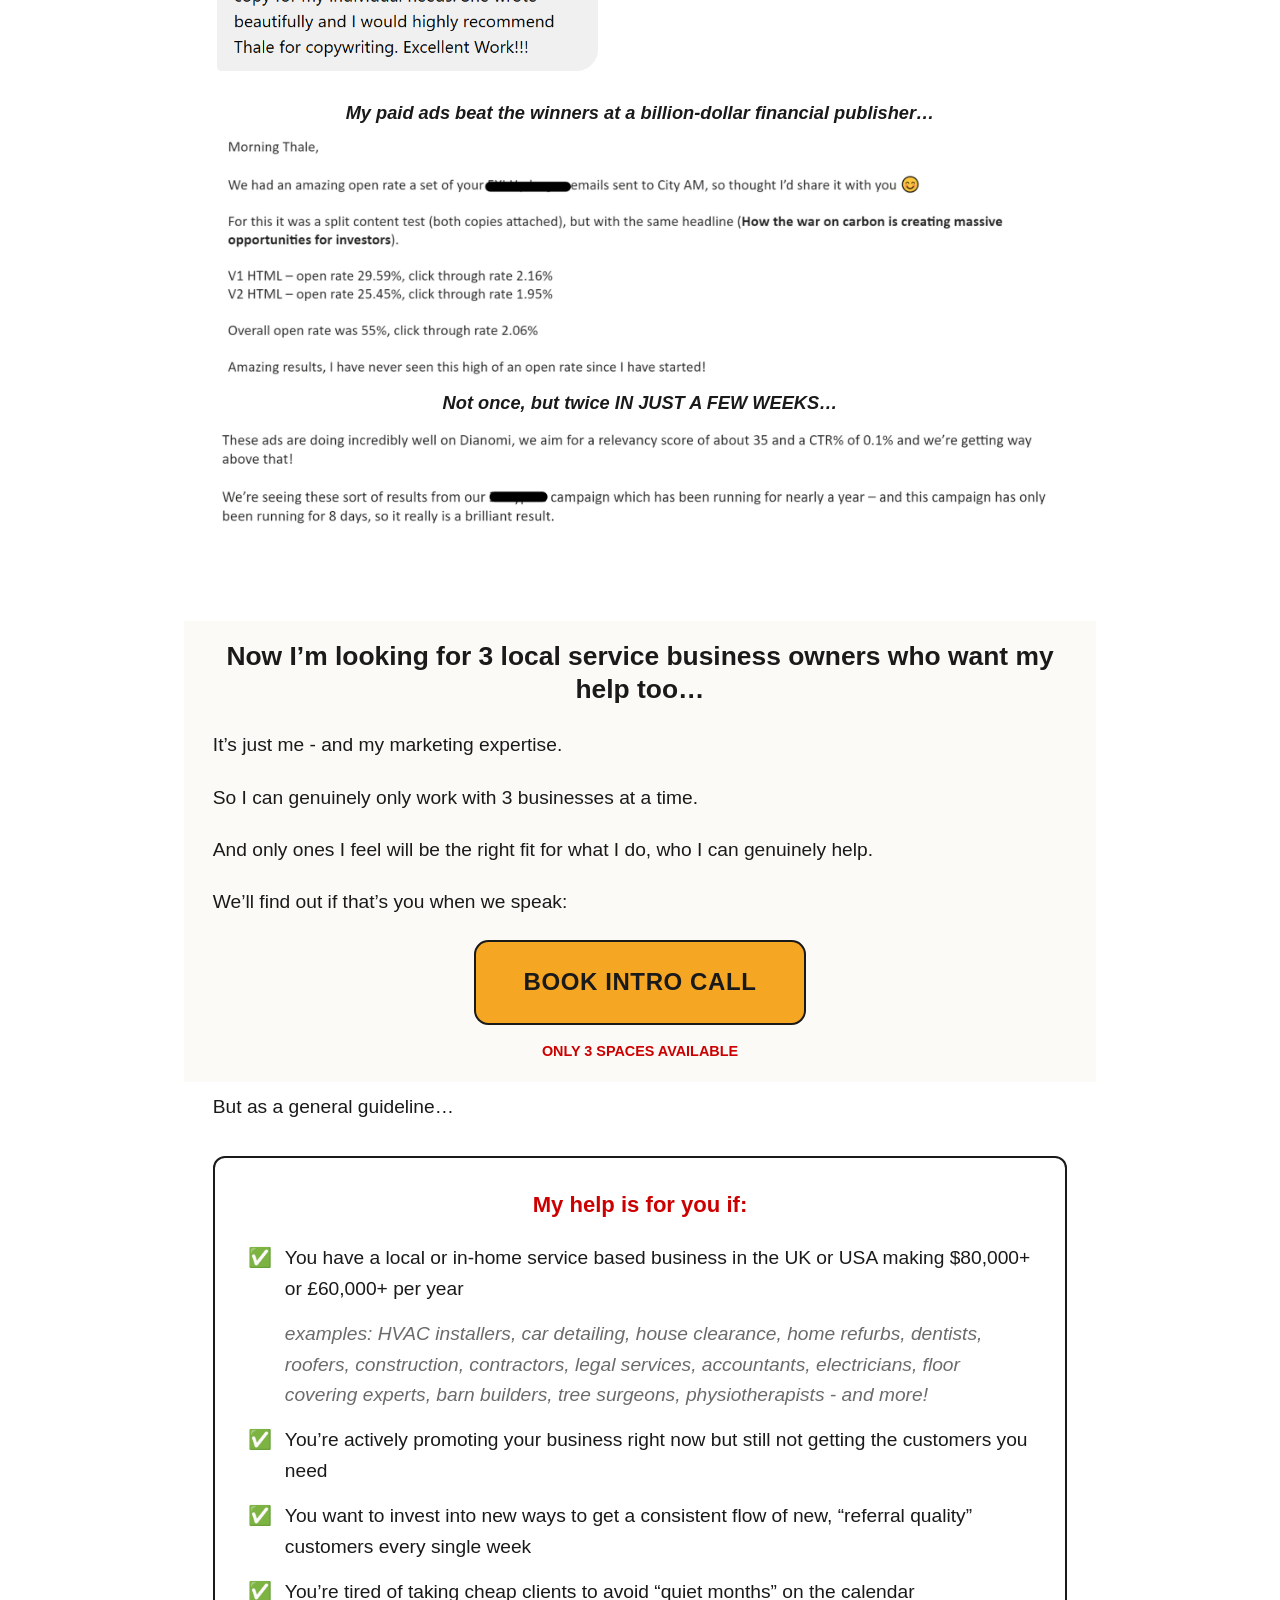
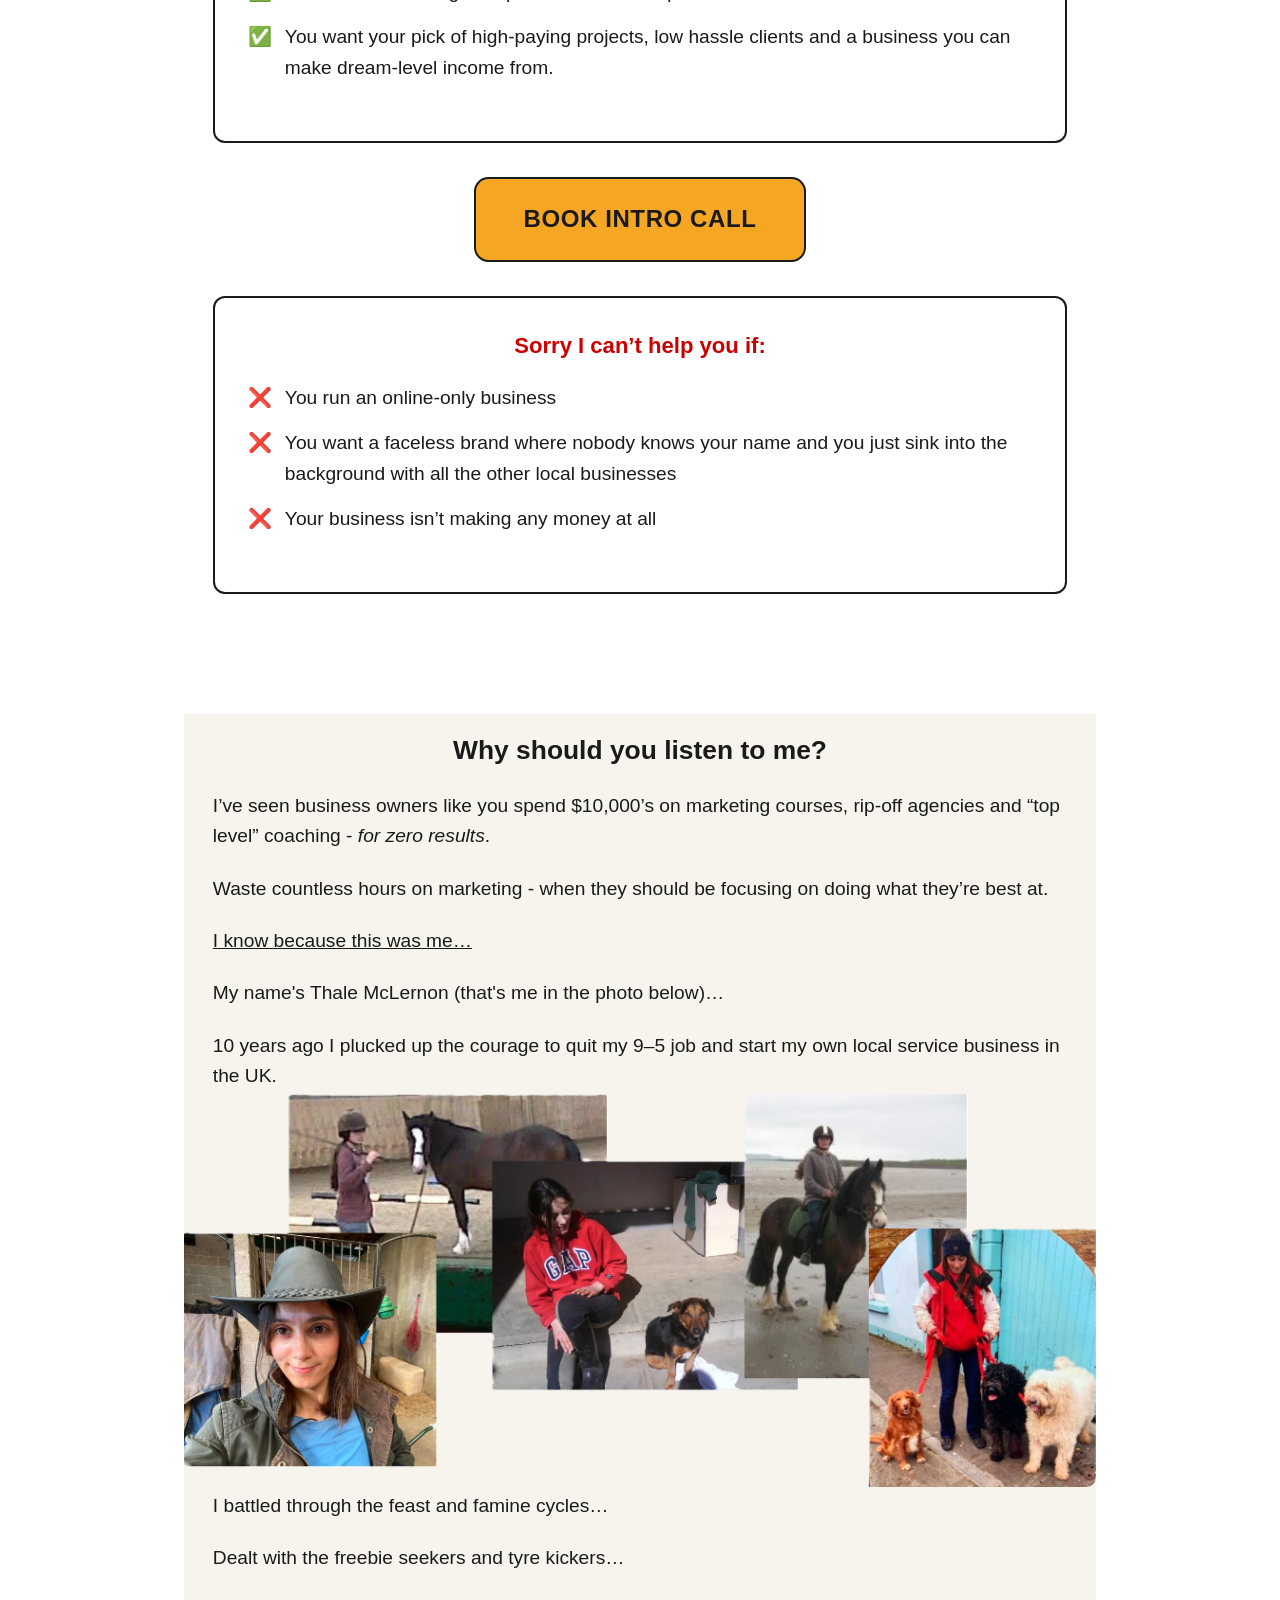
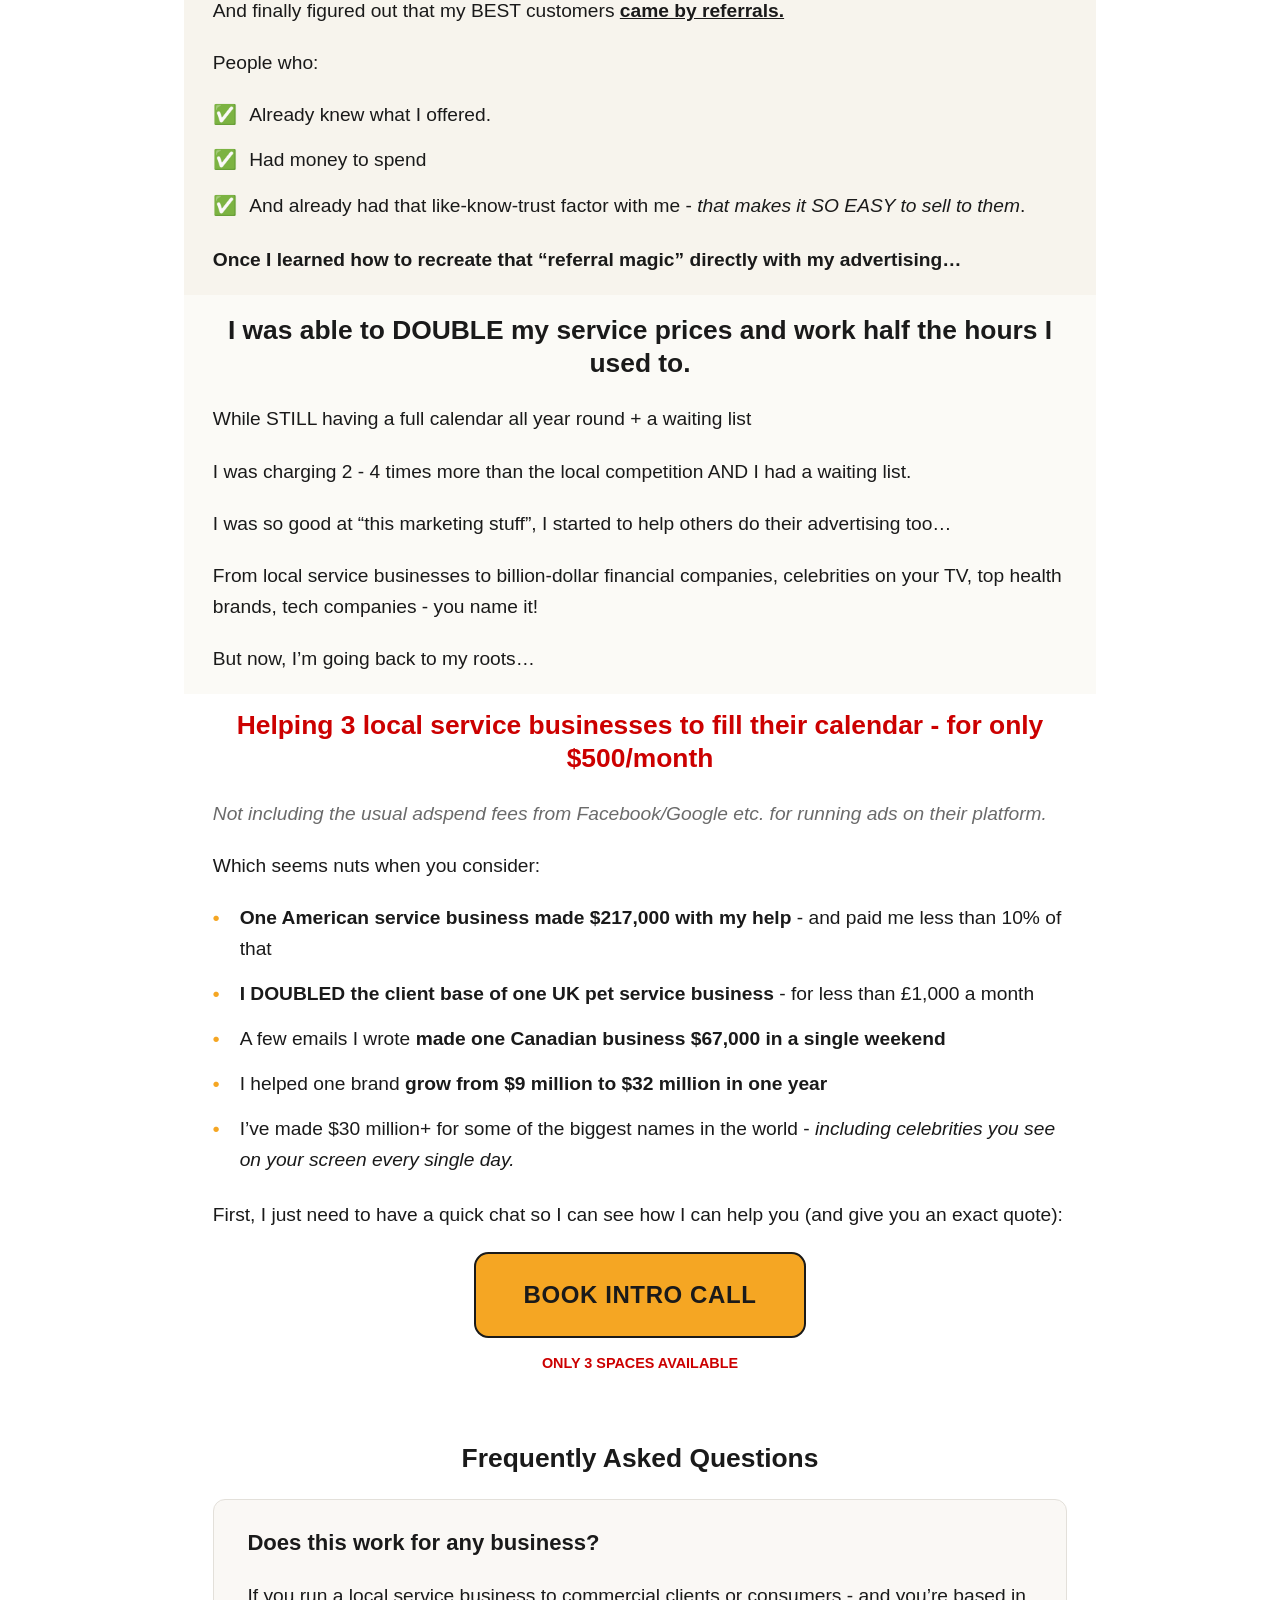
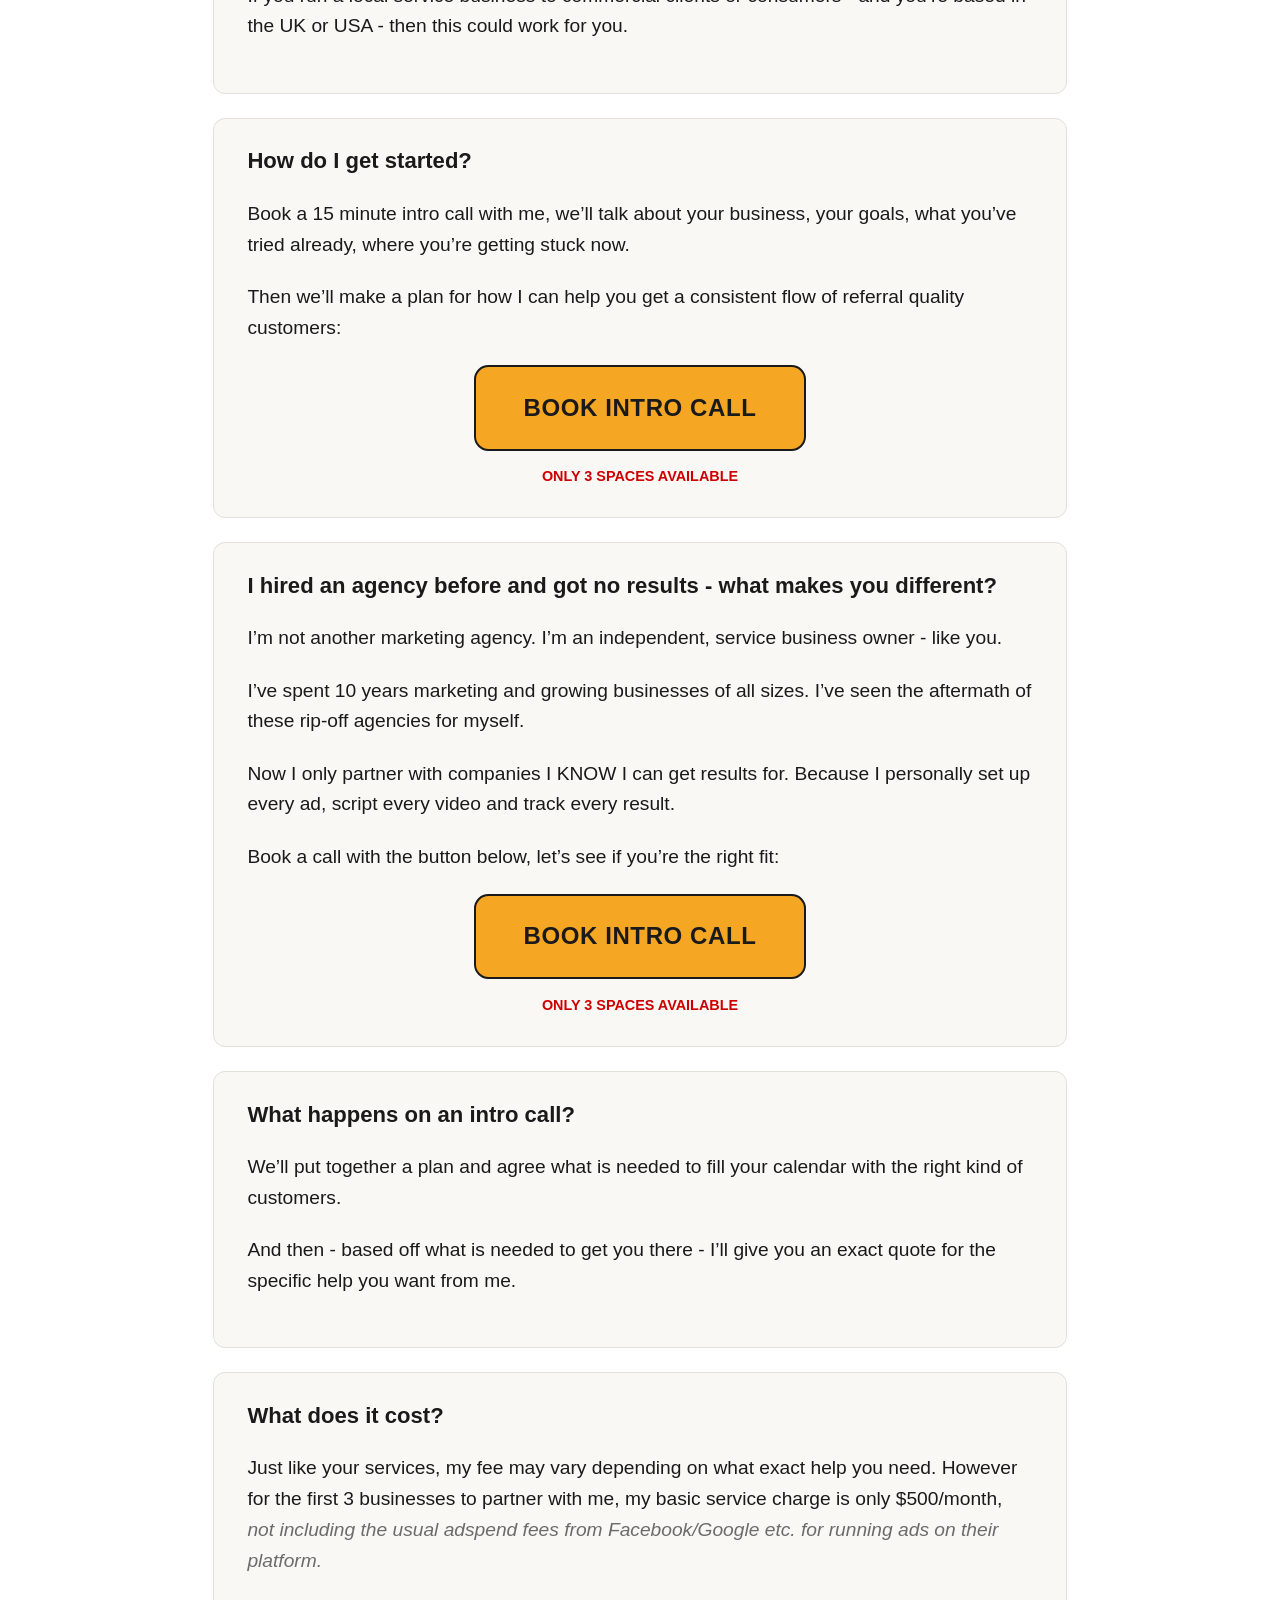
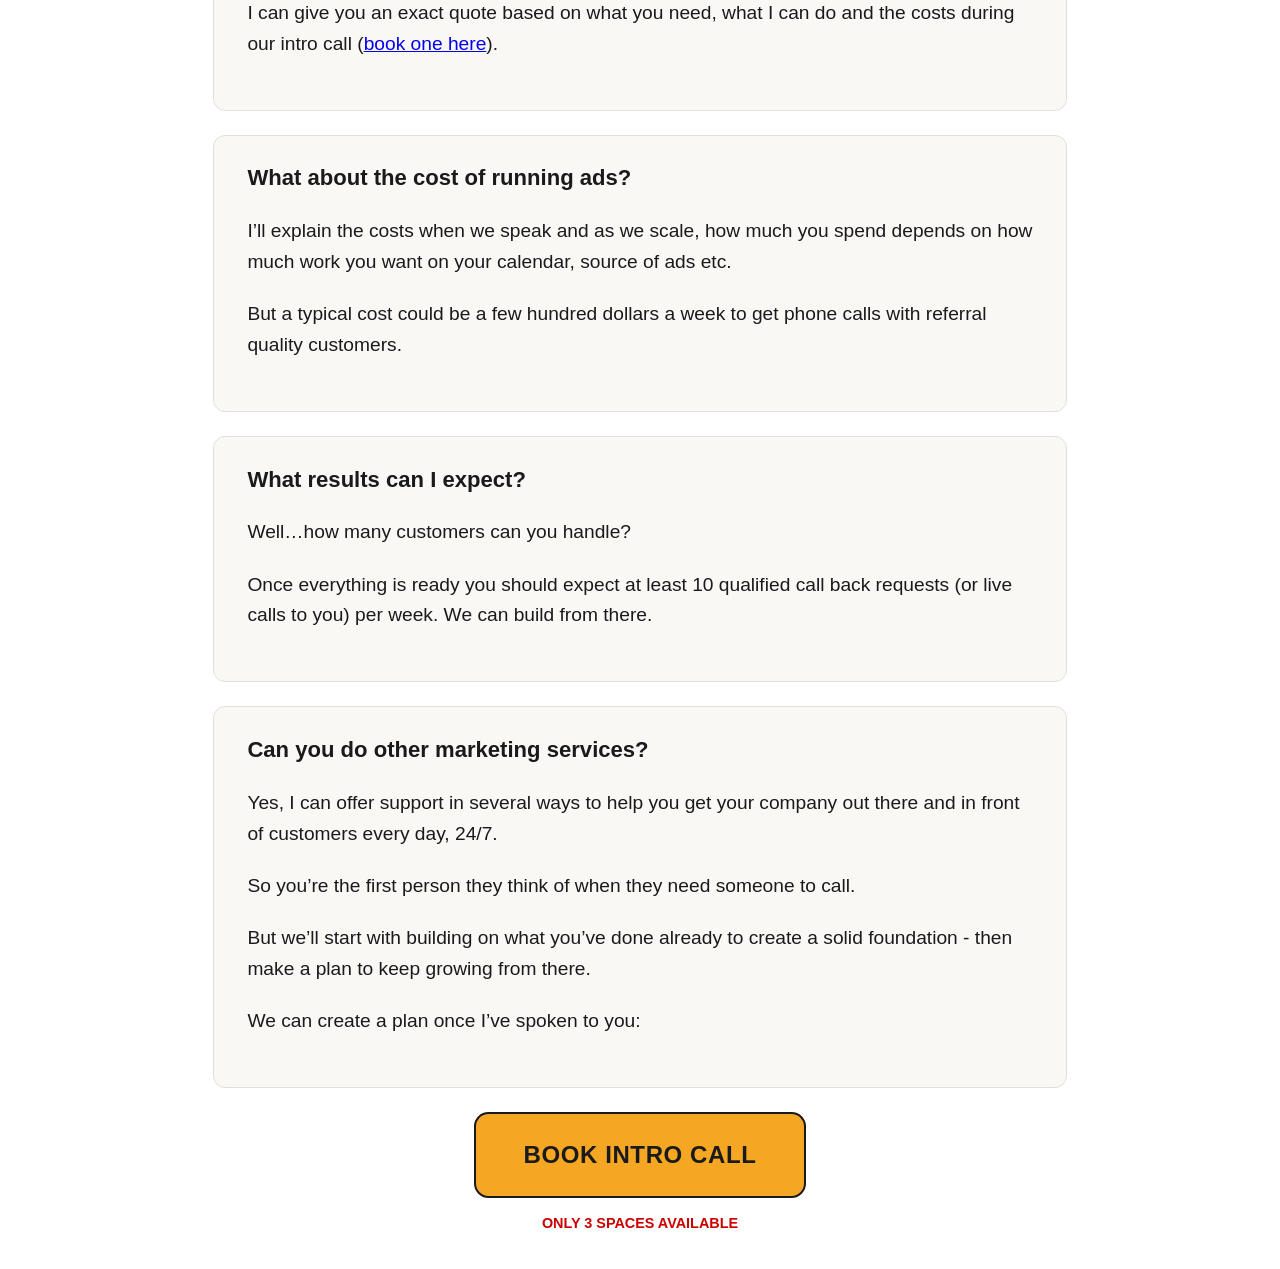
==== commit 520adbfd: "Apply 13 copy and spacing edits across the page" ====
--- a/index.html
+++ b/index.html
@@ -46,7 +46,7 @@
     <p>Window shoppers, freebie seekers, last&#8209;minute&#8209;cancellers&hellip;</p>
     <p>Jobs you'd never take if you had the choice.</p>
 
-    <div class="band band-2">
+    <div class="band band-2 gap-before-heading">
     <p class="highlight-red">You don't just want more clients.<br>You want more GOOD clients.</p>
     <p>So&hellip;</p>
 
@@ -58,7 +58,7 @@
 
     <h2 class="center">Sit down and speak with me today - and here&rsquo;s what I can help you do (in a nutshell):</h2>
 
-    <ul class="check-list">
+    <ul class="check-list tight-bottom">
       <li>Bring in &ldquo;referral quality&rdquo; customers week after week</li>
       <li>With advertising done for you by an expert</li>
       <li>Which gives you back hours every week to <u>focus on what YOU do best</u>.</li>
@@ -69,8 +69,8 @@
   </section>
 
   <!-- HOW IT WORKS -->
-  <section class="section">
-    <div class="band band-1">
+  <section class="section section-tight-top">
+    <div class="band band-1 band-tight-top">
     <h2 class="center">How does it work?</h2>
 
     <ol class="steps">
@@ -196,7 +196,7 @@
       <h3>Sorry I can&rsquo;t help you if:</h3>
       <ul class="x-list">
         <li>You run an online-only business</li>
-        <li>You want a faceless brand where nobody knows your name, can connect with you as a person and you just sink into the background with all the other local businesses</li>
+        <li>You want a faceless brand where nobody knows your name and you just sink into the background with all the other local businesses</li>
         <li>Your business isn&rsquo;t making any money at all</li>
       </ul>
     </div>
@@ -207,7 +207,7 @@
     <div class="band band-1">
     <h2 class="center">Why should you listen to me?</h2>
 
-    <p>I&rsquo;ve seen them spend $10,000&rsquo;s on marketing courses, rip-off agencies and &ldquo;top level&rdquo; coaching - for zero results.</p>
+    <p>I&rsquo;ve seen business owners like you spend $10,000&rsquo;s on marketing courses, rip-off agencies and &ldquo;top level&rdquo; coaching - <em>for zero results</em>.</p>
     <p>Waste countless hours on marketing - when they should be focusing on doing what they&rsquo;re best at.</p>
     <p><u>I know because this was me&hellip;</u></p>
 
@@ -219,23 +219,23 @@
 
     <p>I battled through the feast and famine cycles&hellip;</p>
     <p>Dealt with the freebie seekers and tyre kickers&hellip;</p>
-    <p>And finally figured out that my BEST customers came by referrals.</p>
+    <p>And finally figured out that my BEST customers <strong><u>came by referrals.</u></strong></p>
 
     <p>People who:</p>
     <ul class="check-list">
       <li>Already knew what I offered.</li>
       <li>Had money to spend</li>
-      <li>And had that like-know-trust factor that makes it SO EASY to sell to them.</li>
+      <li>And already had that like-know-trust factor with me - <em>that makes it SO EASY to sell to them</em>.</li>
     </ul>
 
     <p class="emphasis">Once I learned how to recreate that &ldquo;referral magic&rdquo; directly with my advertising&hellip;</p>
     </div>
 
-    <div class="band band-2">
+    <div class="band band-2 gap-before-heading">
     <h2 class="center">I was able to DOUBLE my service prices and work half the hours I used to.</h2>
 
     <p>While STILL having a full calendar all year round + a waiting list</p>
-    <p>I was charging 2&ndash;4 times more than the local competition AND I had a waiting list.</p>
+    <p>I was charging 2 - 4 times more than the local competition AND I had a waiting list.</p>
     <p>I was so good at &ldquo;this marketing stuff&rdquo;, I started to help others do their advertising too&hellip;</p>
     <p>From local service businesses to billion-dollar financial companies, celebrities on your TV, top health brands, tech companies - you name it!</p>
     <p>But now, I&rsquo;m going back to my roots&hellip;</p>
@@ -246,11 +246,11 @@
 
     <p>Which seems nuts when you consider:</p>
     <ul class="bullet-list">
-      <li>One American service business made $217,000 with my help - and paid me less than 10% of that</li>
-      <li>I DOUBLED the client base of one UK pet service business - for less than &pound;1,000 a month</li>
-      <li>A few emails I wrote made one Canadian business $67,000 in a single weekend</li>
-      <li>I helped one brand grow from $9 million to $32 million in one year</li>
-      <li>I&rsquo;ve made $30 million+ for some of the biggest names in the world - including celebrities you see on your screen every single day.</li>
+      <li><strong>One American service business made $217,000 with my help</strong> - and paid me less than 10% of that</li>
+      <li><strong>I DOUBLED the client base of one UK pet service business</strong> - for less than &pound;1,000 a month</li>
+      <li>A few emails I wrote <strong>made one Canadian business $67,000 in a single weekend</strong></li>
+      <li>I helped one brand <strong>grow from $9 million to $32 million in one year</strong></li>
+      <li>I&rsquo;ve made $30 million+ for some of the biggest names in the world - <em>including celebrities you see on your screen every single day.</em></li>
     </ul>
 
     <p>First, I just need to have a quick chat so I can see how I can help you (and give you an exact quote):</p>
@@ -265,7 +265,7 @@
 
     <div class="faq-item">
       <h3>Does this work for any business?</h3>
-      <p>If you run a local service based business to commercial clients or consumers - and you&rsquo;re based in the UK or USA - then this could work for you.</p>
+      <p>If you run a local service business to commercial clients or consumers - and you&rsquo;re based in the UK or USA - then this could work for you.</p>
     </div>
 
     <div class="faq-item">
@@ -294,8 +294,8 @@
 
     <div class="faq-item">
       <h3>What does it cost?</h3>
-      <p>Just like your services, my fee may vary depending on what exact help you need. However for the first 3 businesses to partner with me, my basic service charge is only $500/month, not including the usual adspend fees from Facebook/Google etc. for running ads on their platform.</p>
-      <p>I can give you an exact quote based on what you need, what I can do and the costs during our intro call (book one here).</p>
+      <p>Just like your services, my fee may vary depending on what exact help you need. However for the first 3 businesses to partner with me, my basic service charge is only $500/month, <span class="muted">not including the usual adspend fees from Facebook/Google etc. for running ads on their platform.</span></p>
+      <p>I can give you an exact quote based on what you need, what I can do and the costs during our intro call (<a href="https://calendly.com/thalemclernon/meeting-with-thale" target="_blank" rel="noopener">book one here</a>).</p>
     </div>
 
     <div class="faq-item">
--- a/styles.css
+++ b/styles.css
@@ -72,6 +72,7 @@
 .hero {
   text-align: center;
   padding-top: 64px;
+  padding-bottom: 8px;
 }
 
 .eyebrow {
@@ -268,6 +269,19 @@
   background: var(--band-color-2);
 }
 
+.gap-before-heading {
+  margin-bottom: 12px;
+}
+
+.band-tight-top {
+  margin-top: 4px;
+  padding-top: 4px;
+}
+
+.section-tight-top {
+  padding-top: 8px;
+}
+
 .band > p:last-child {
   margin-bottom: 0;
 }
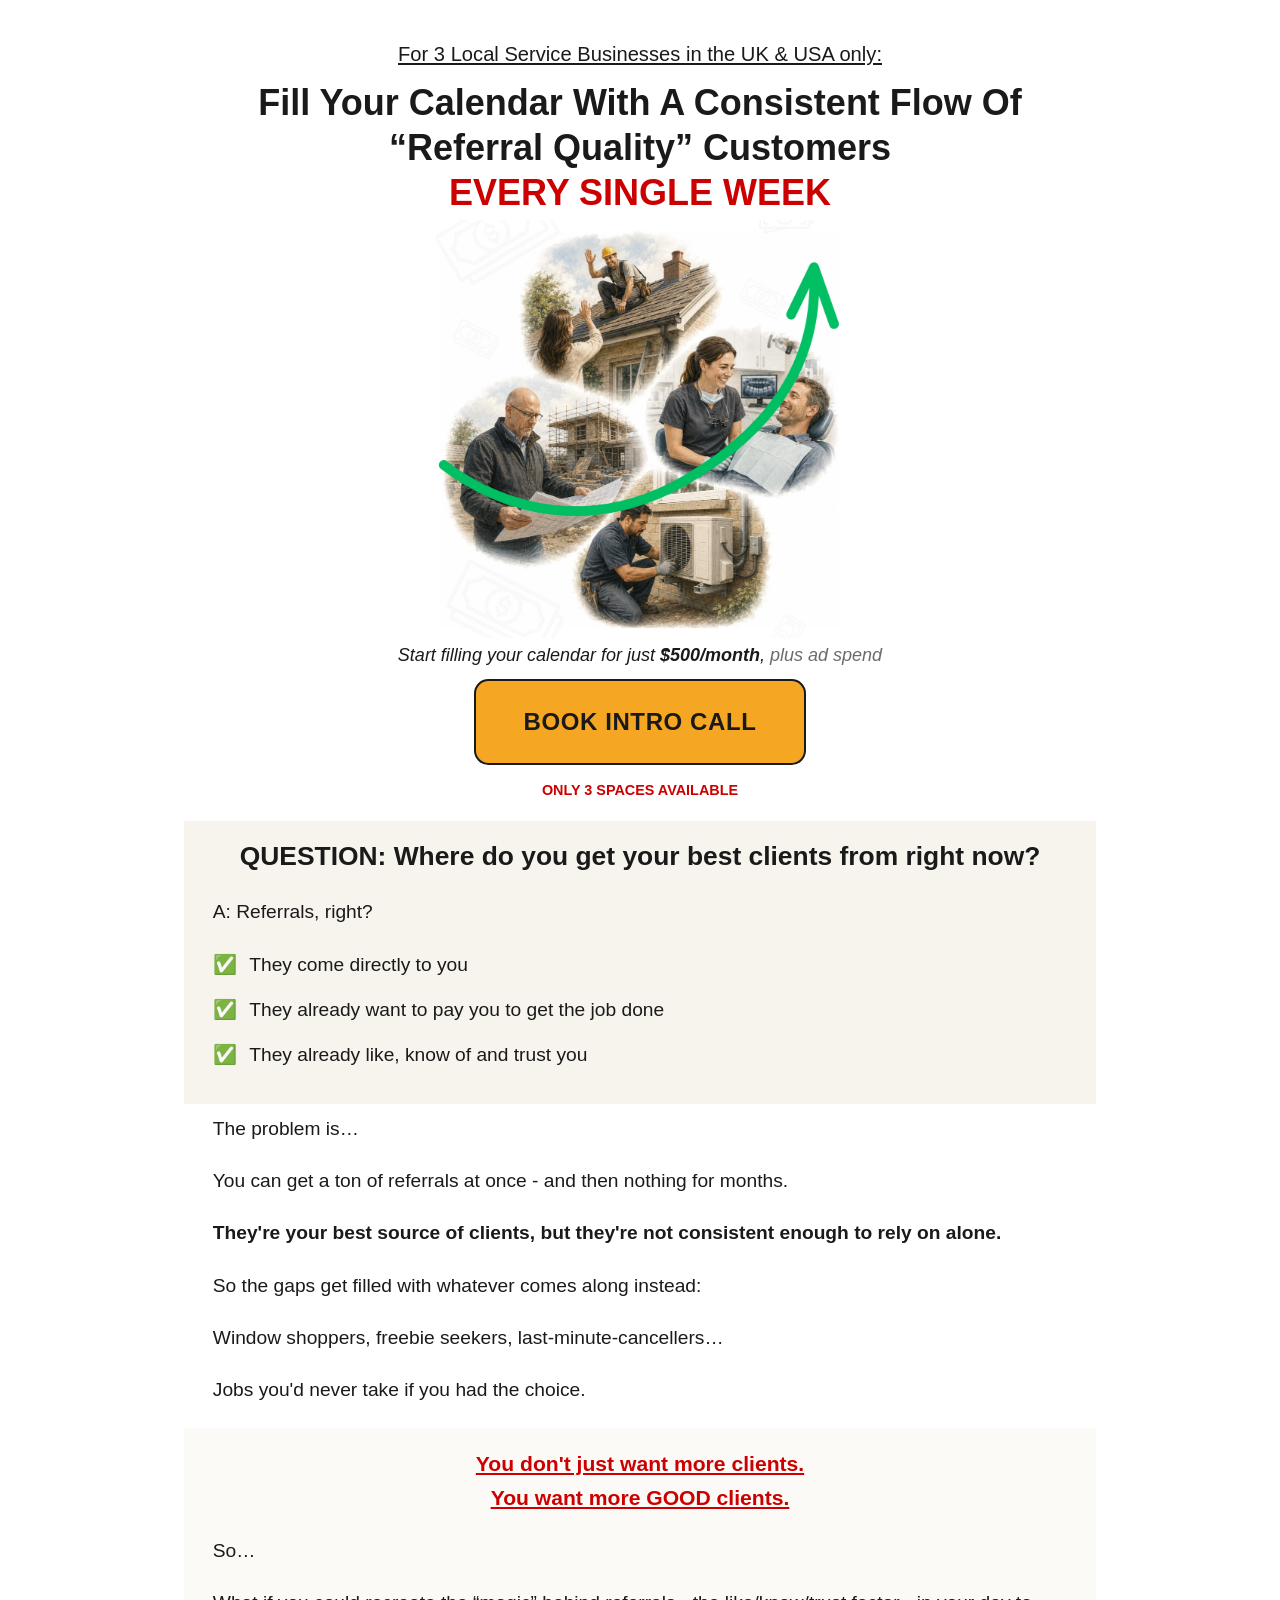
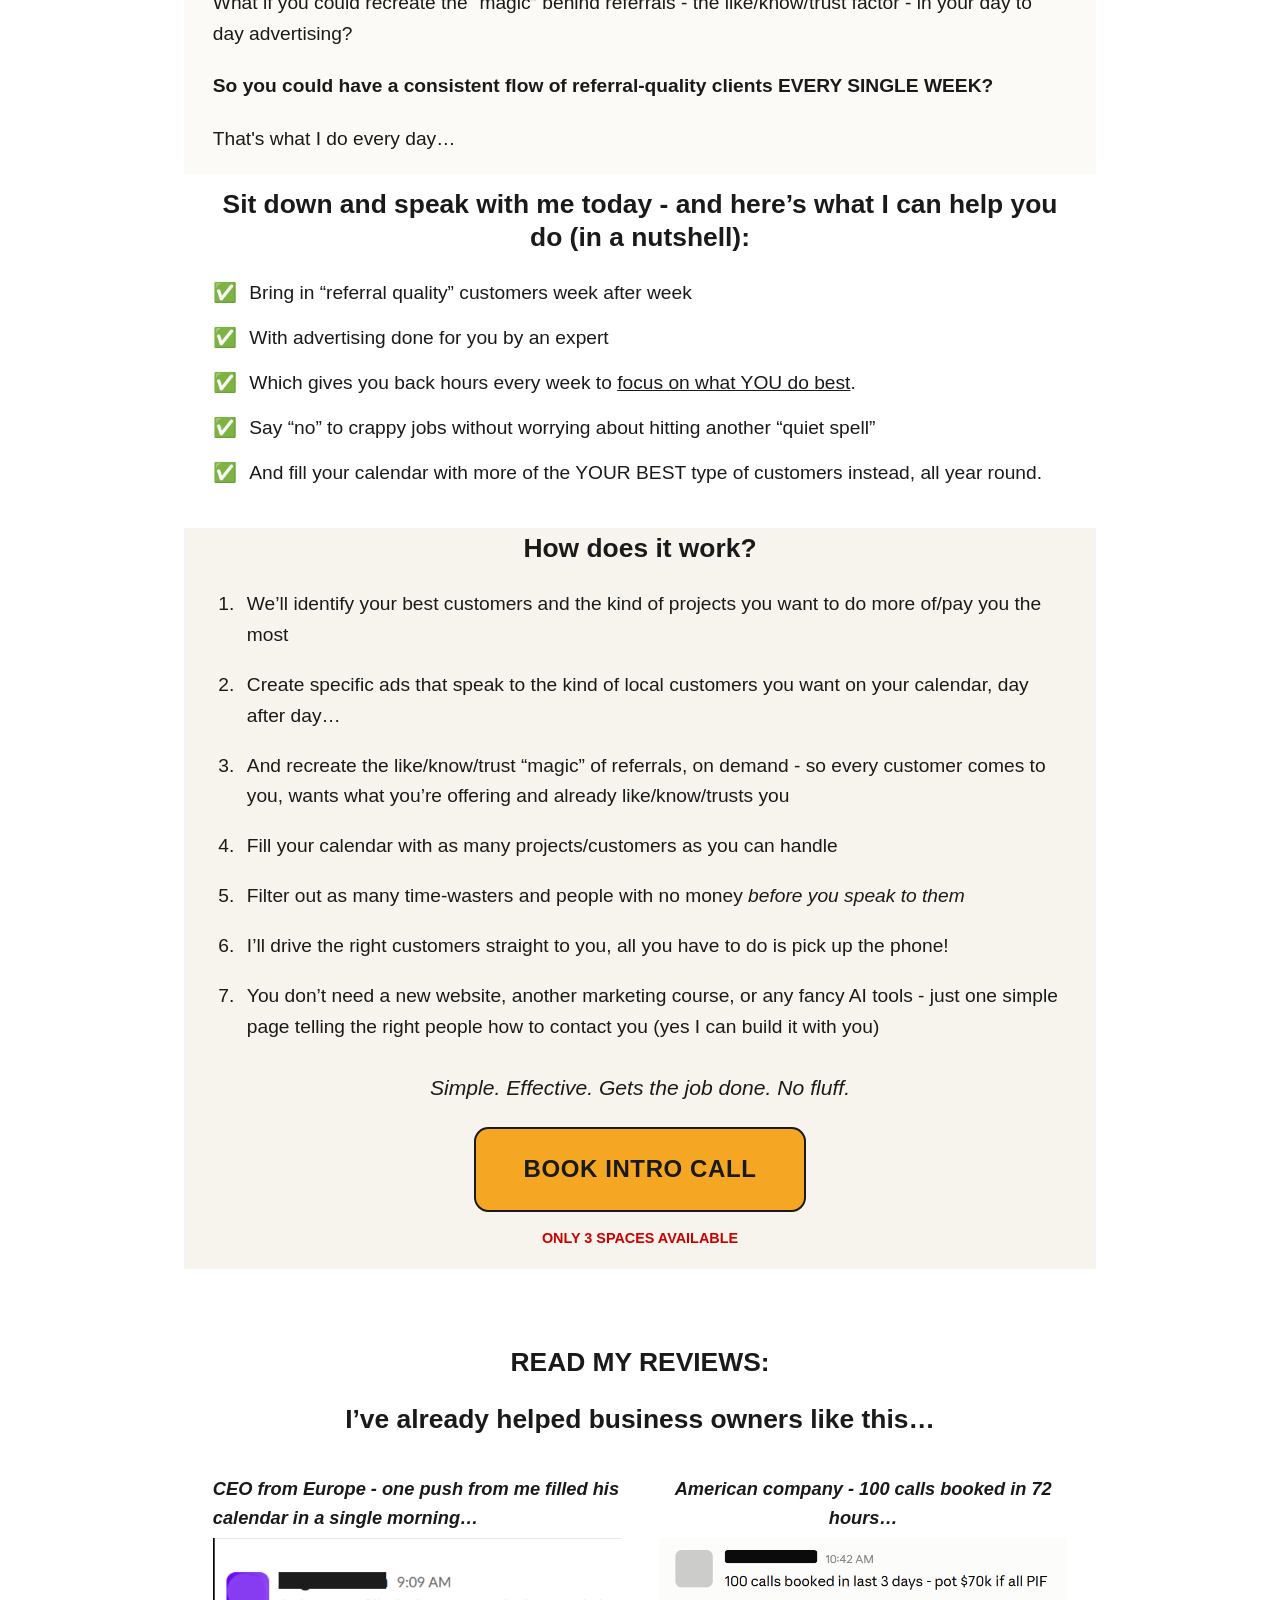
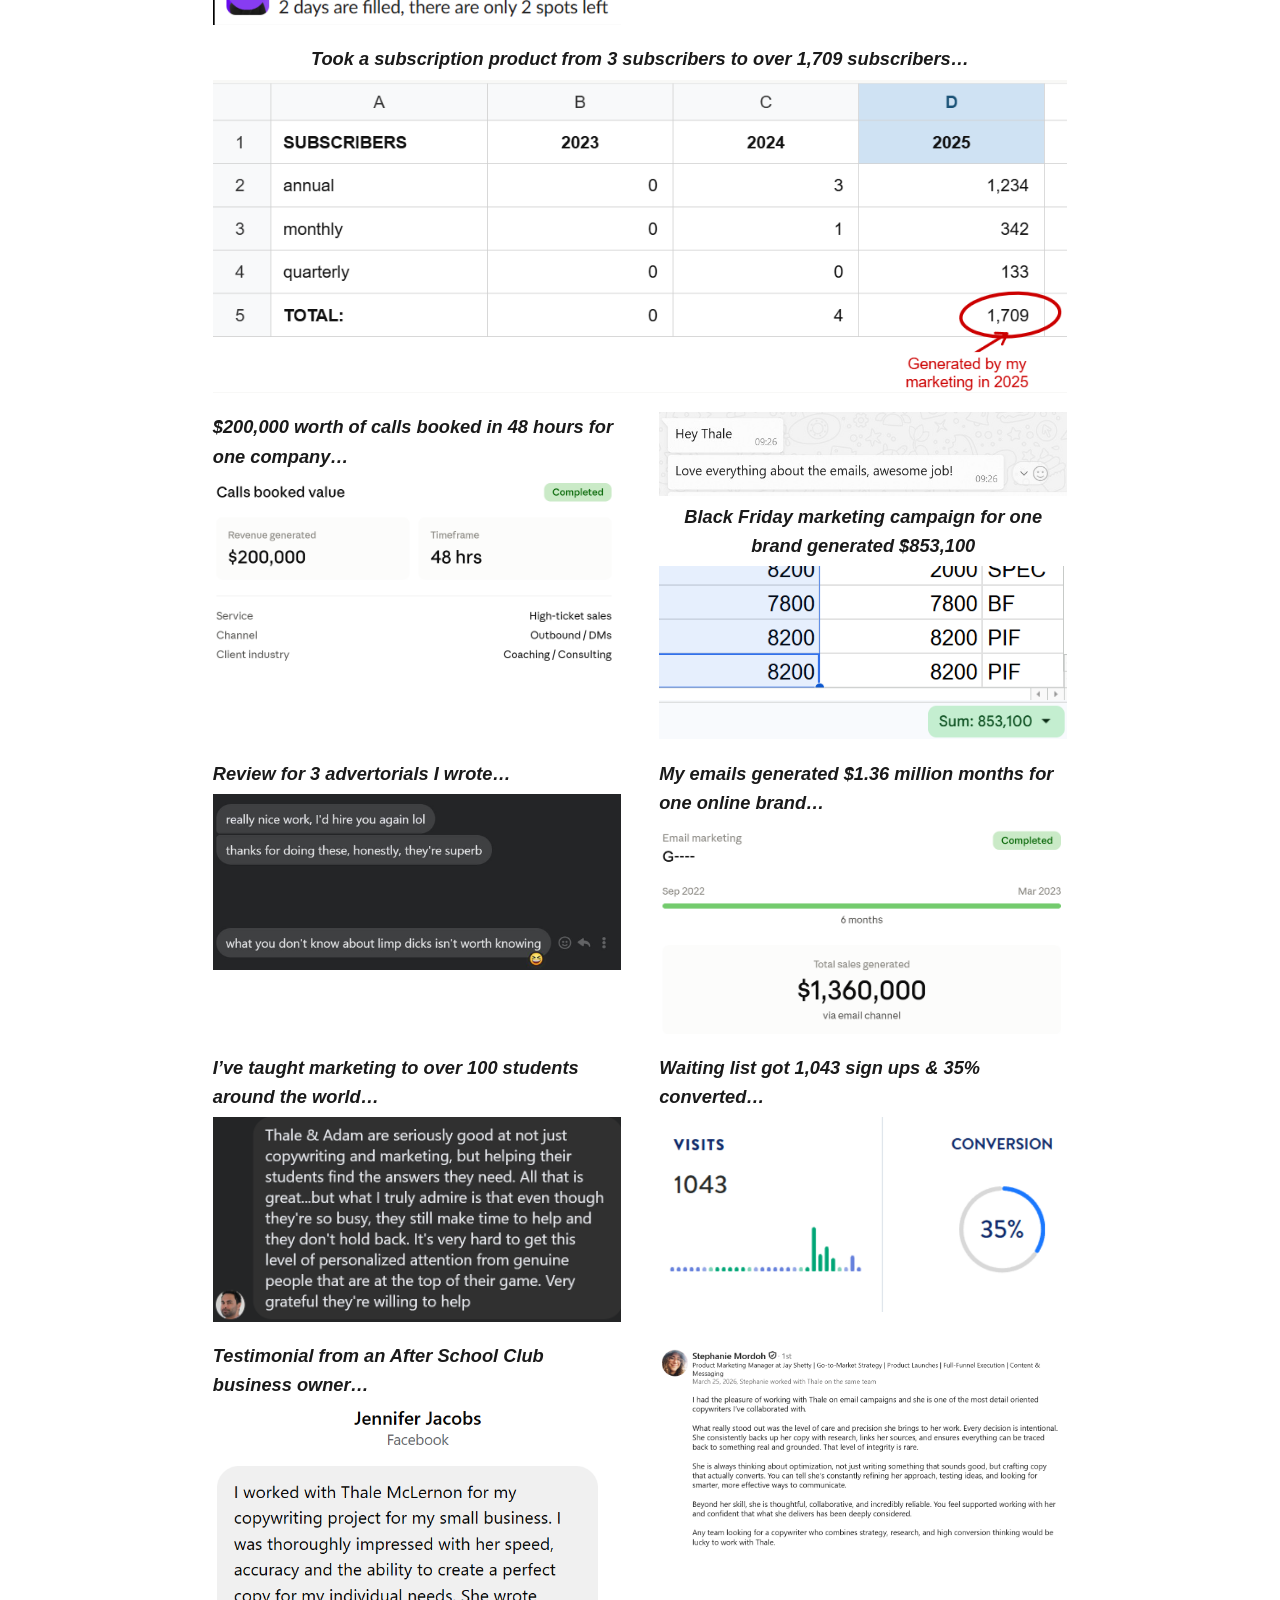
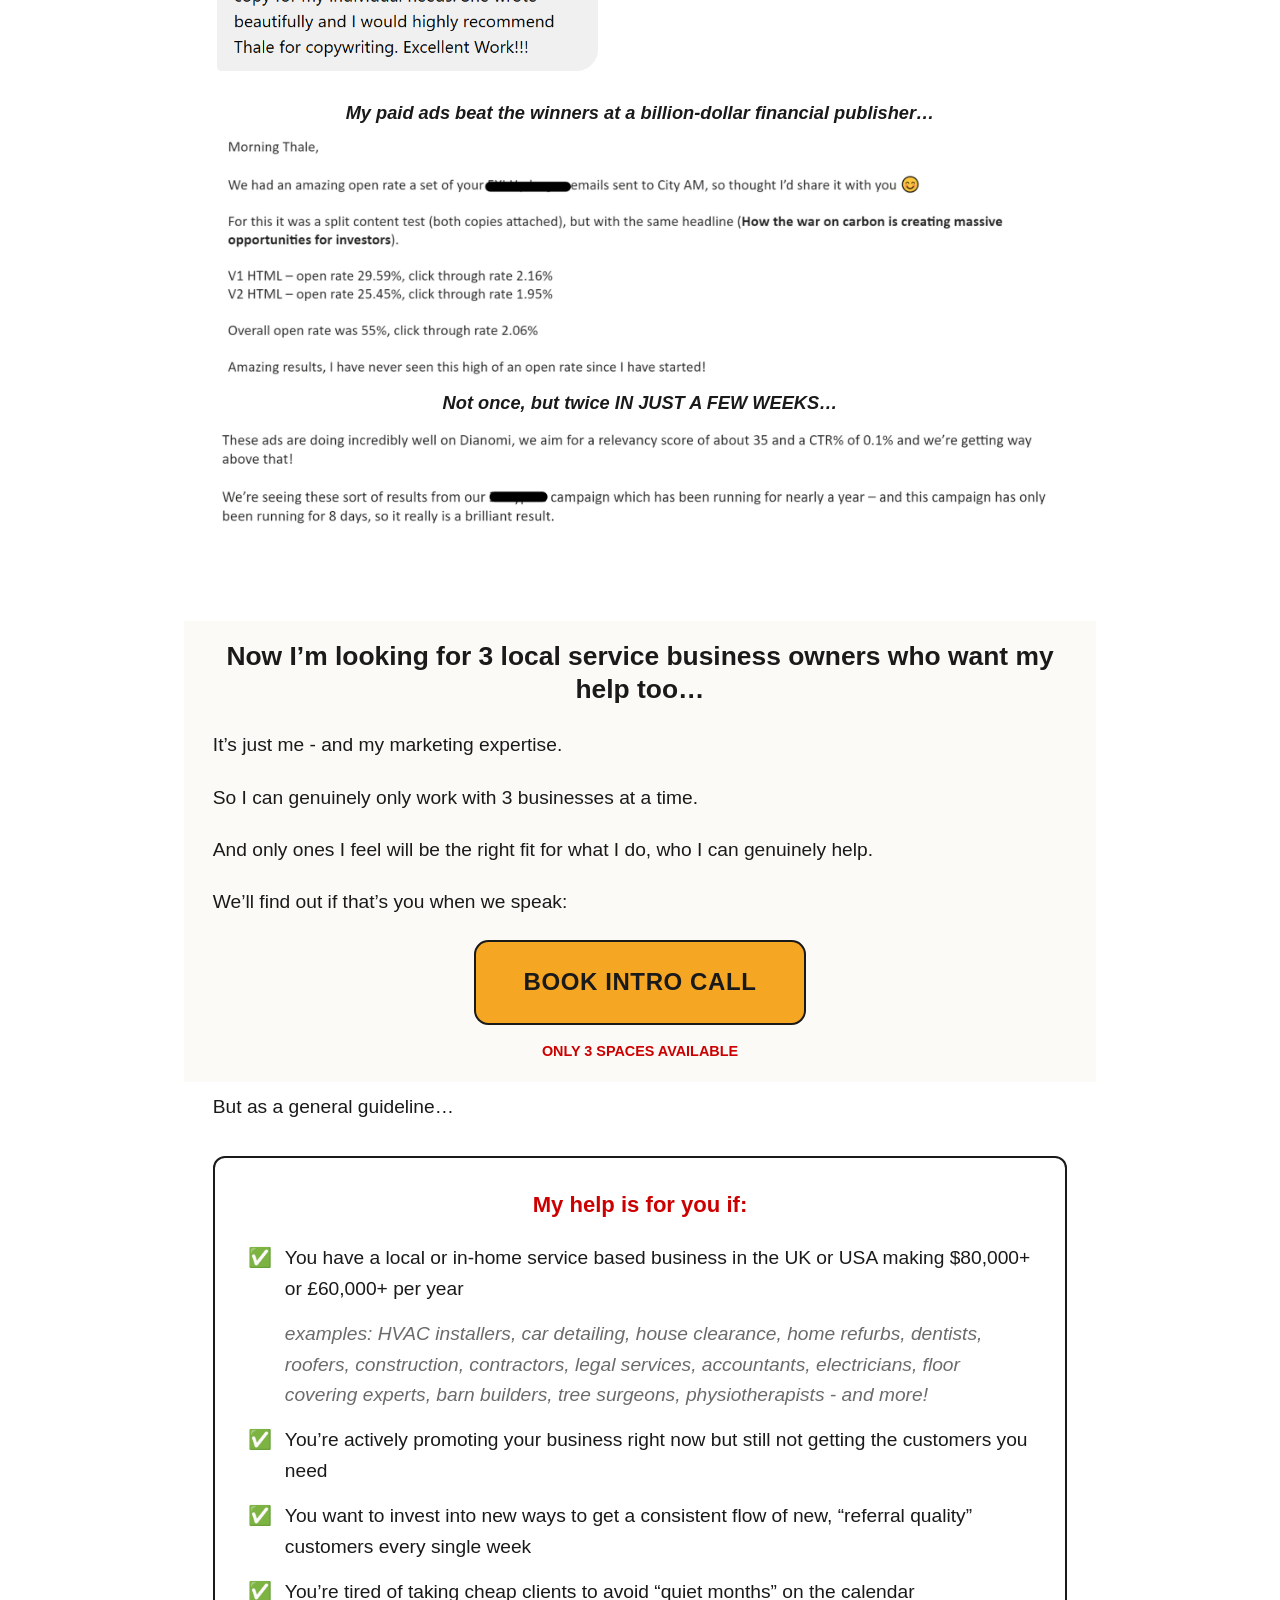
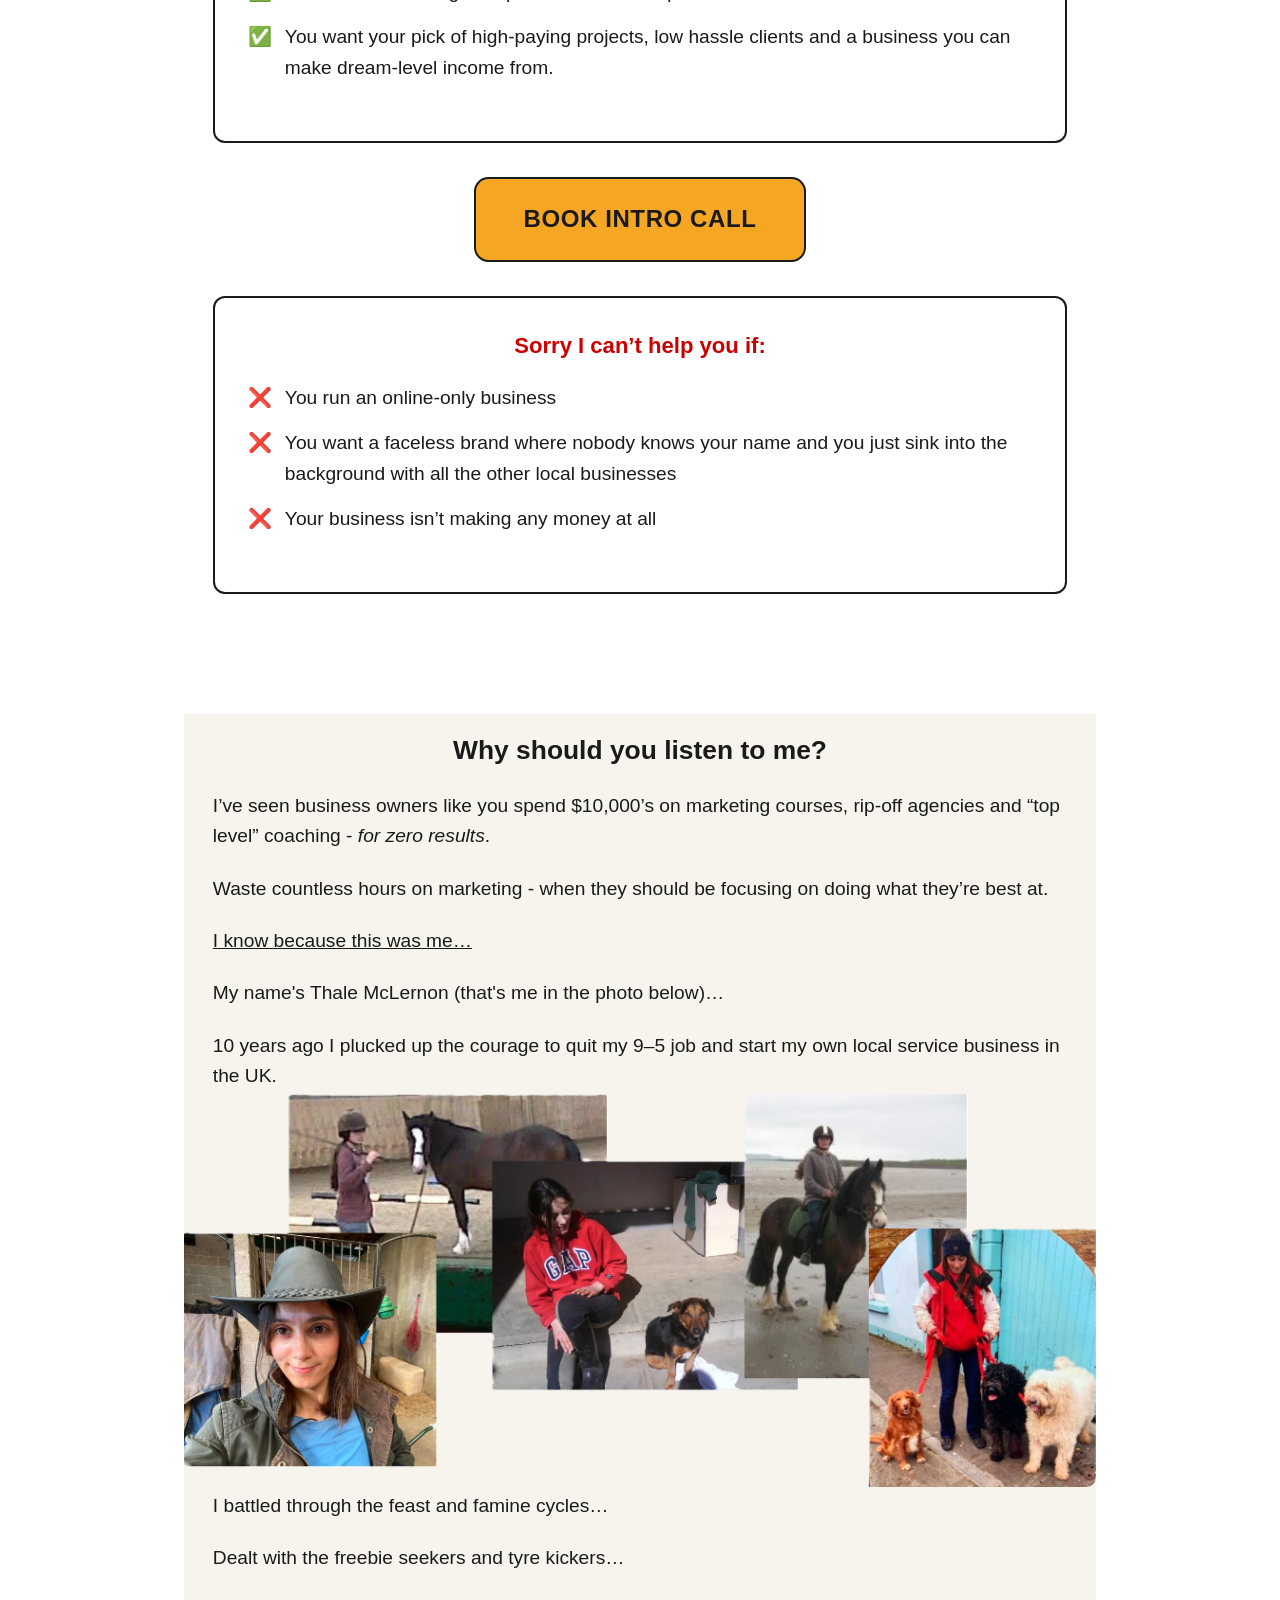
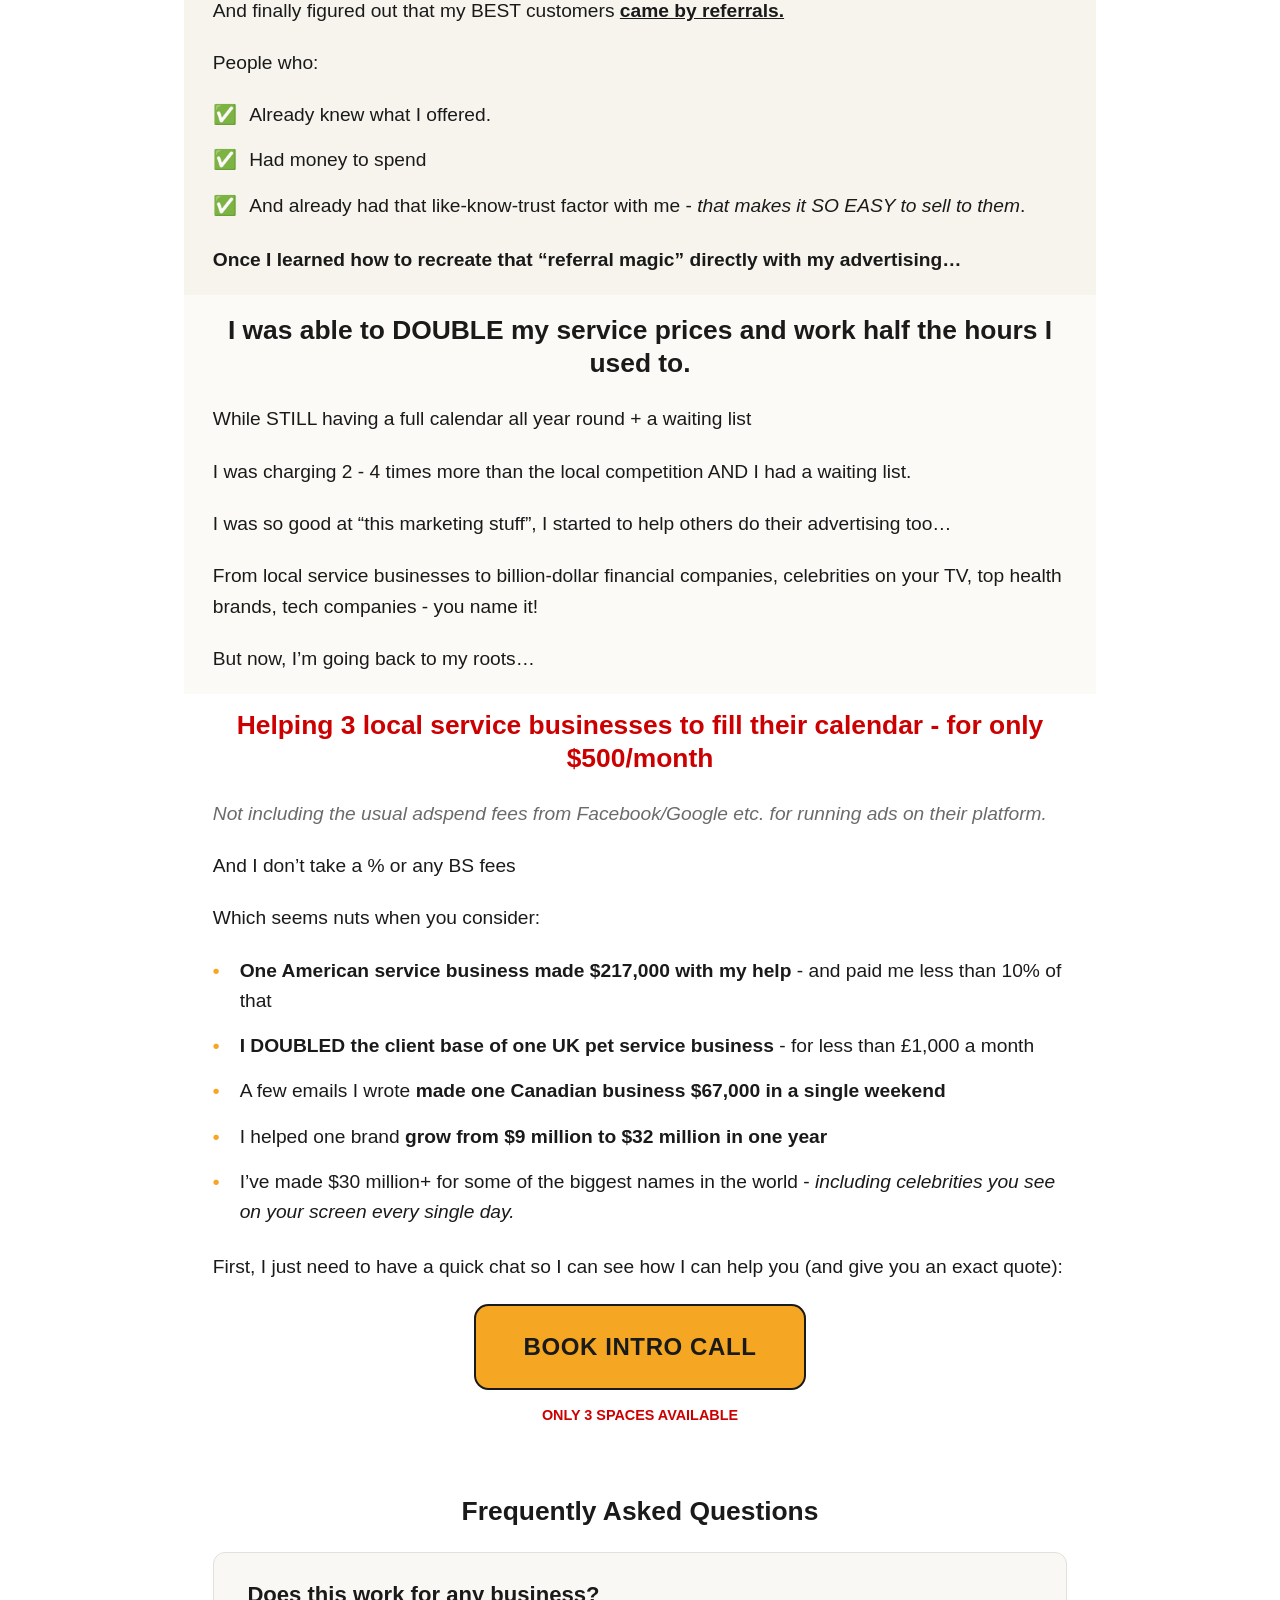
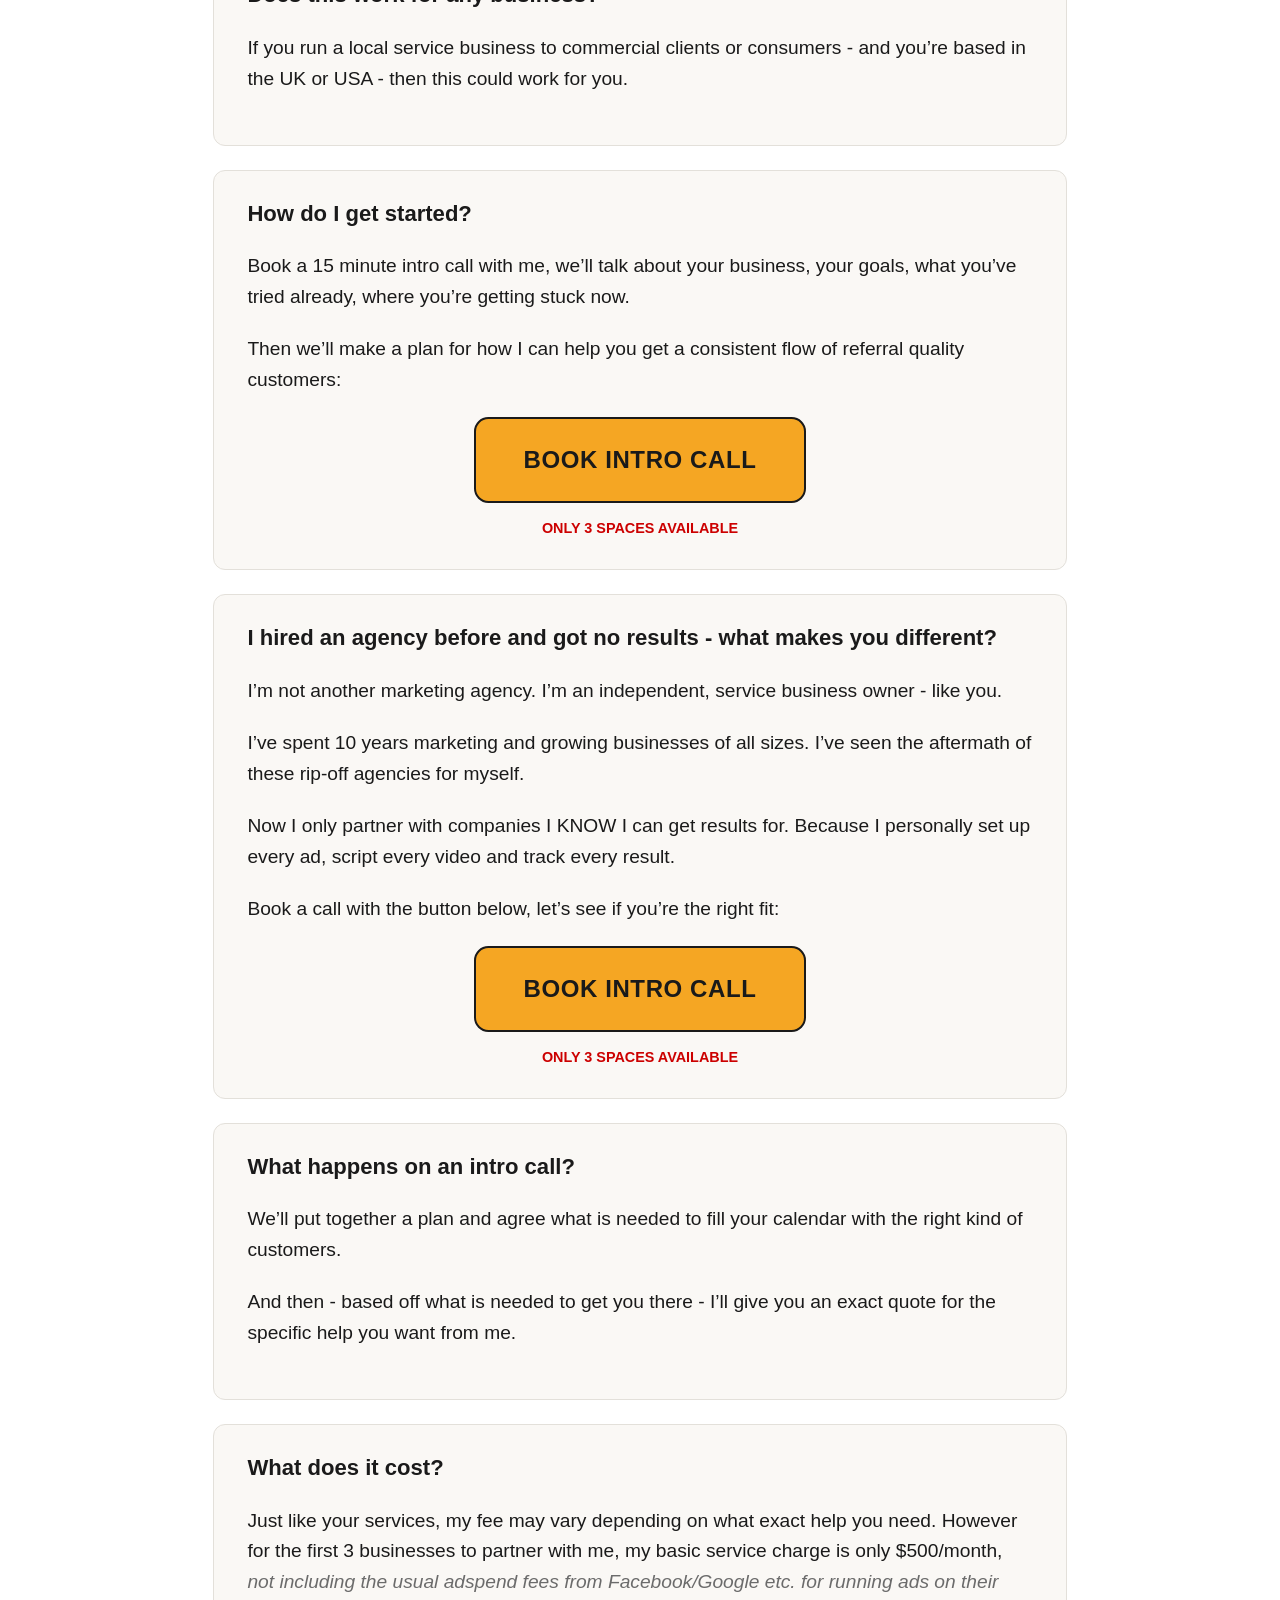
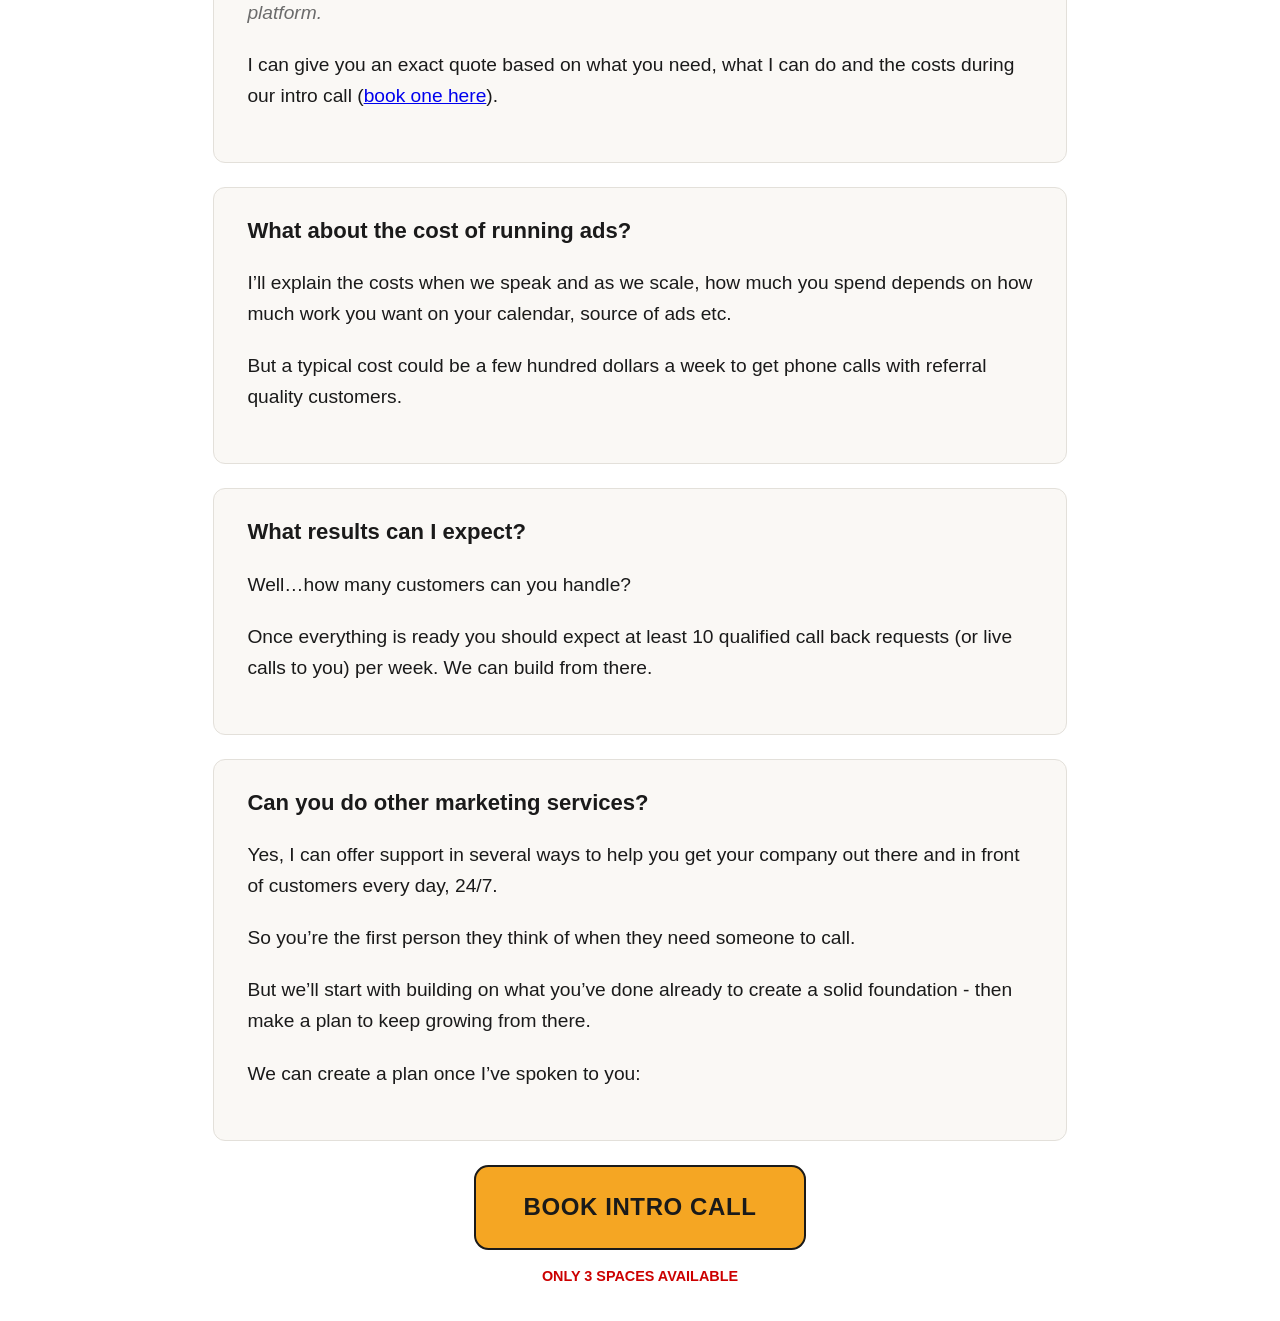
==== commit f71dc218: "Re-add 'no % or BS fees' line" ====
--- a/index.html
+++ b/index.html
@@ -243,6 +243,7 @@
 
     <h2 class="center h2-red">Helping 3 local service businesses to fill their calendar - for only $500/month</h2>
     <p class="muted">Not including the usual adspend fees from Facebook/Google etc. for running ads on their platform.</p>
+    <p>And I don&rsquo;t take a % or any BS fees</p>
 
     <p>Which seems nuts when you consider:</p>
     <ul class="bullet-list">
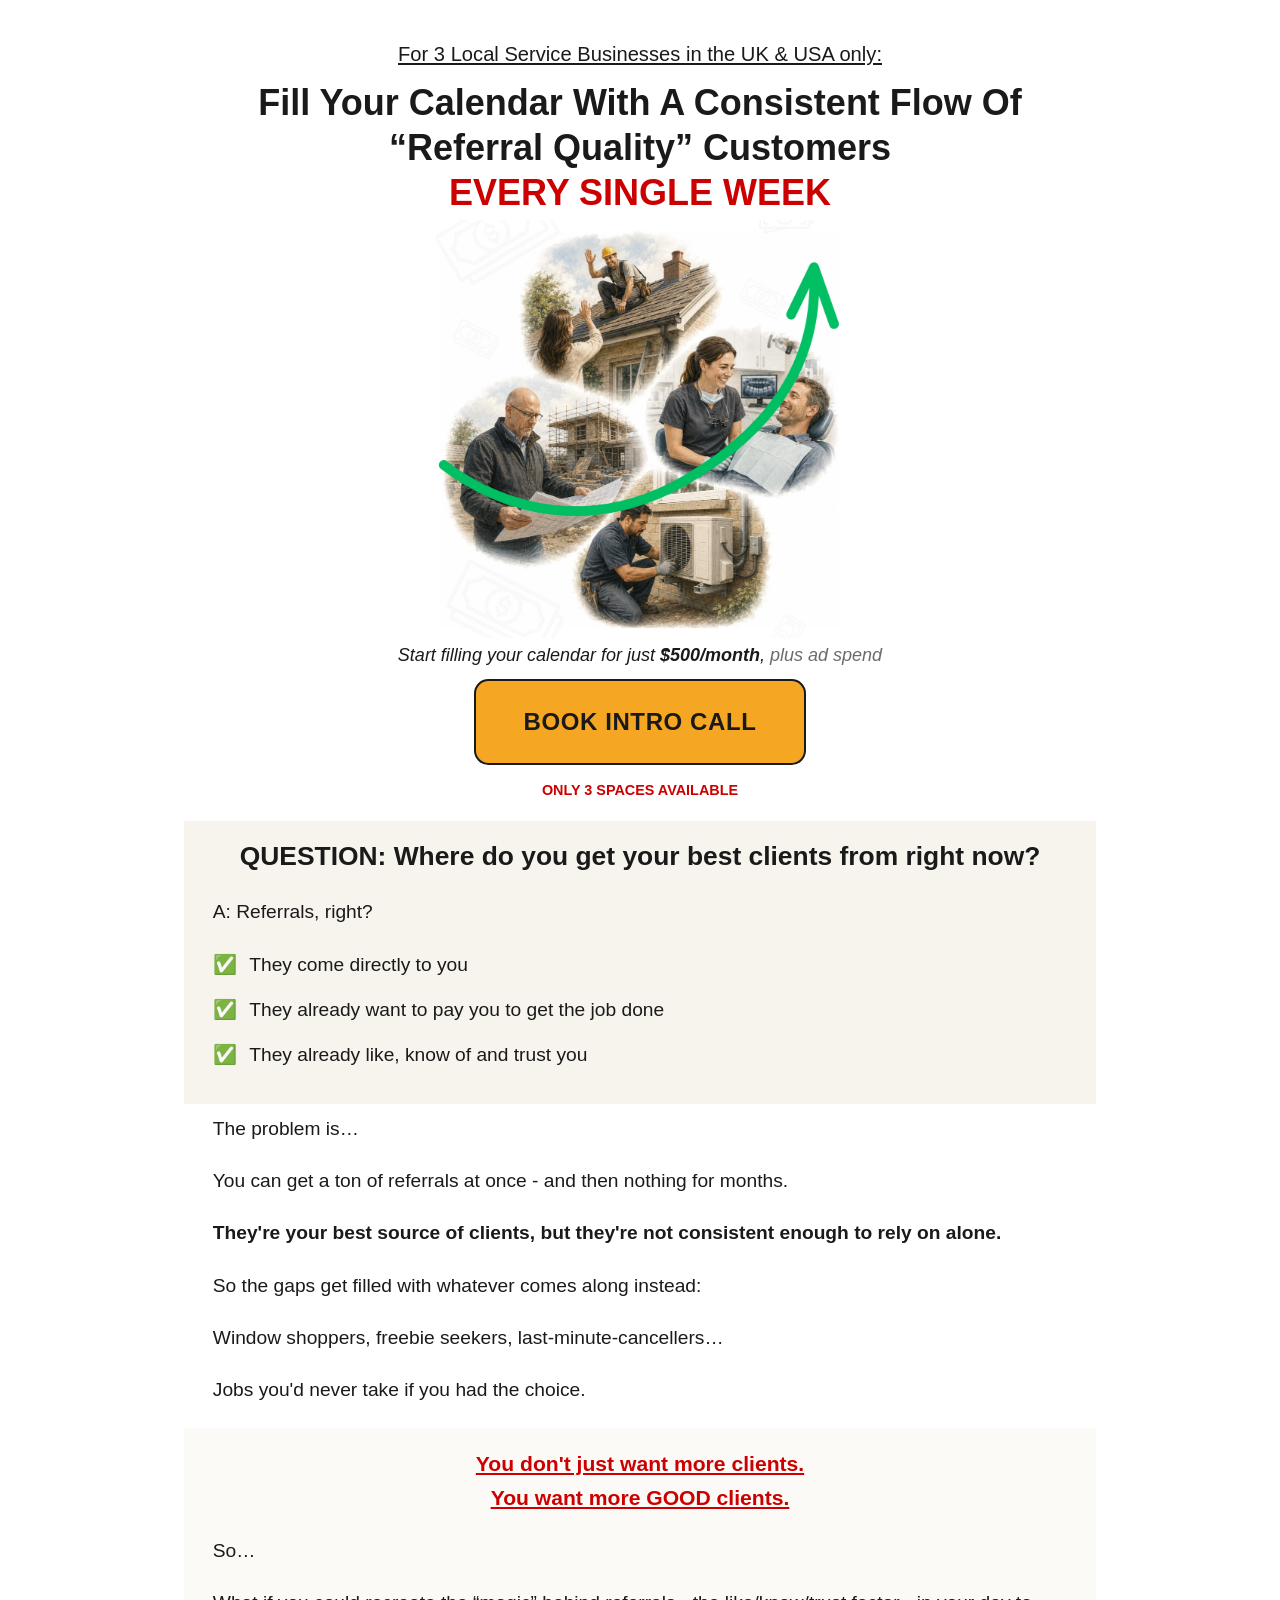
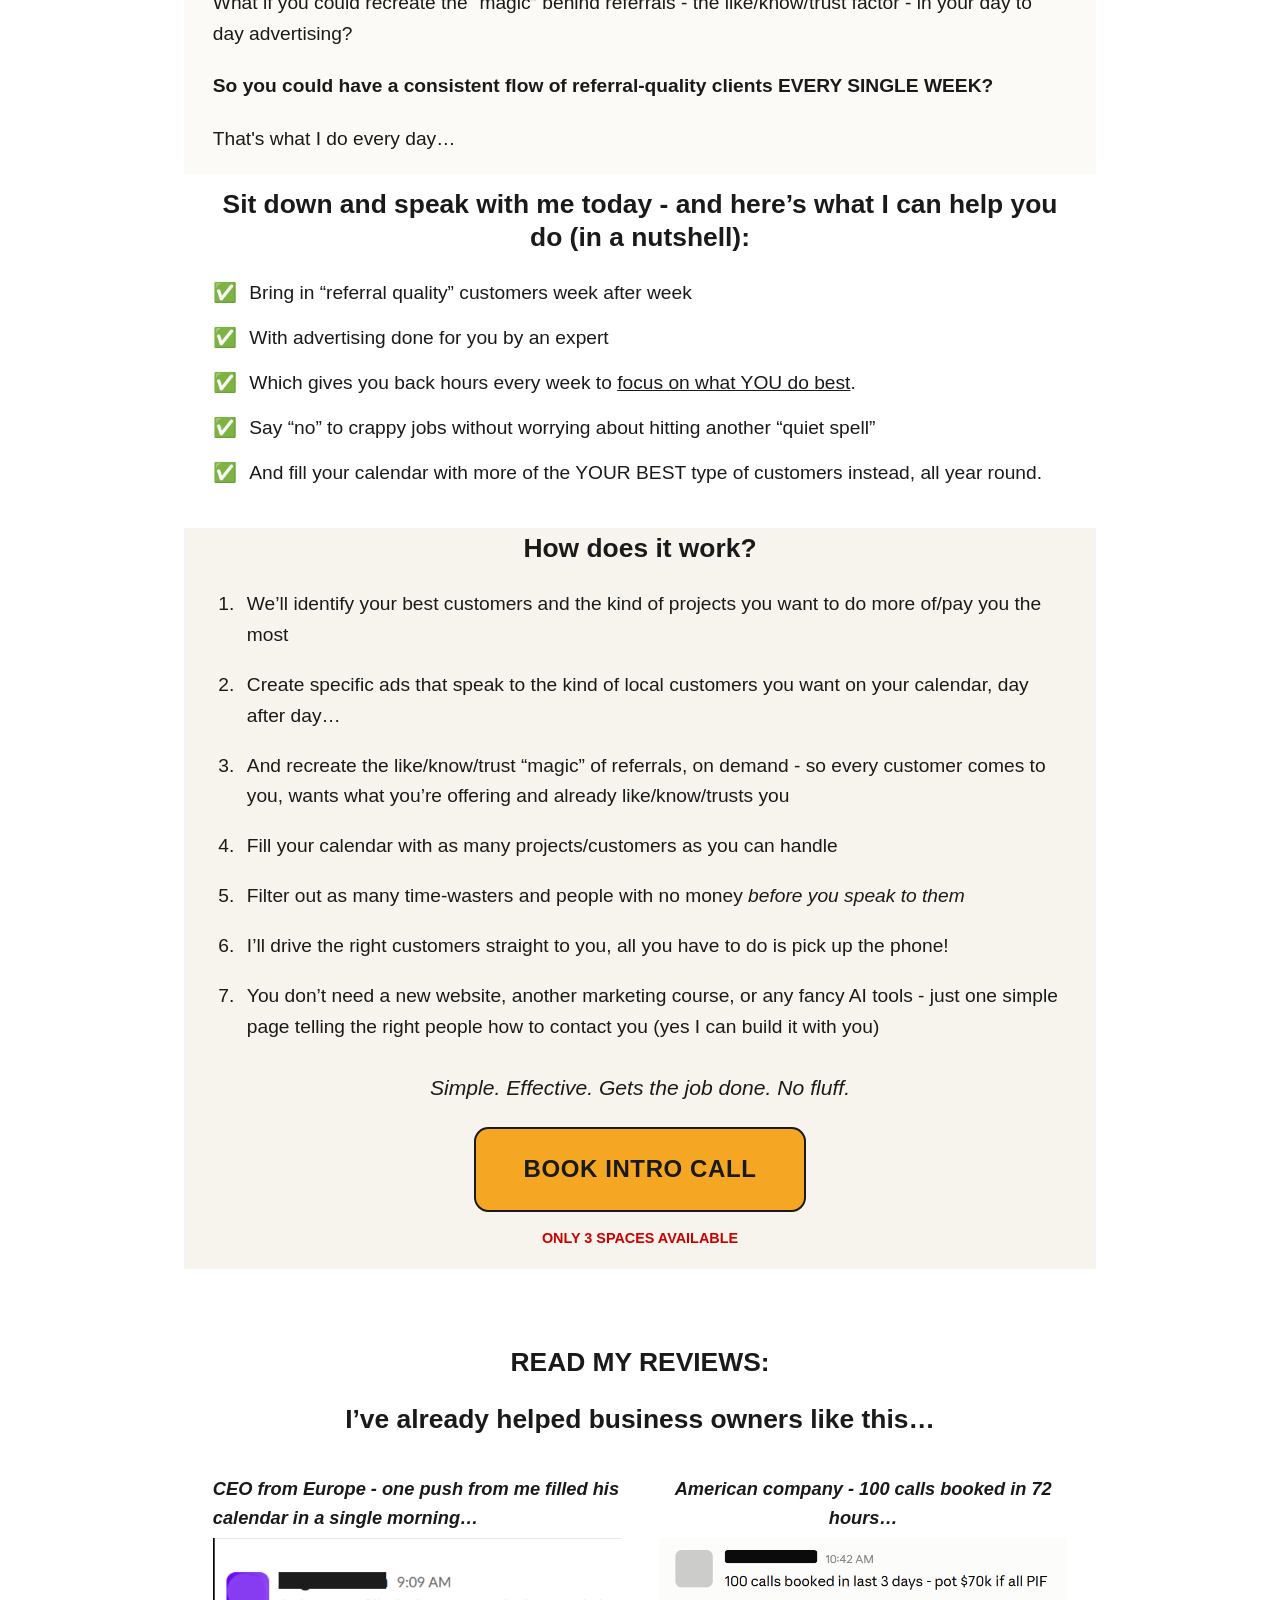
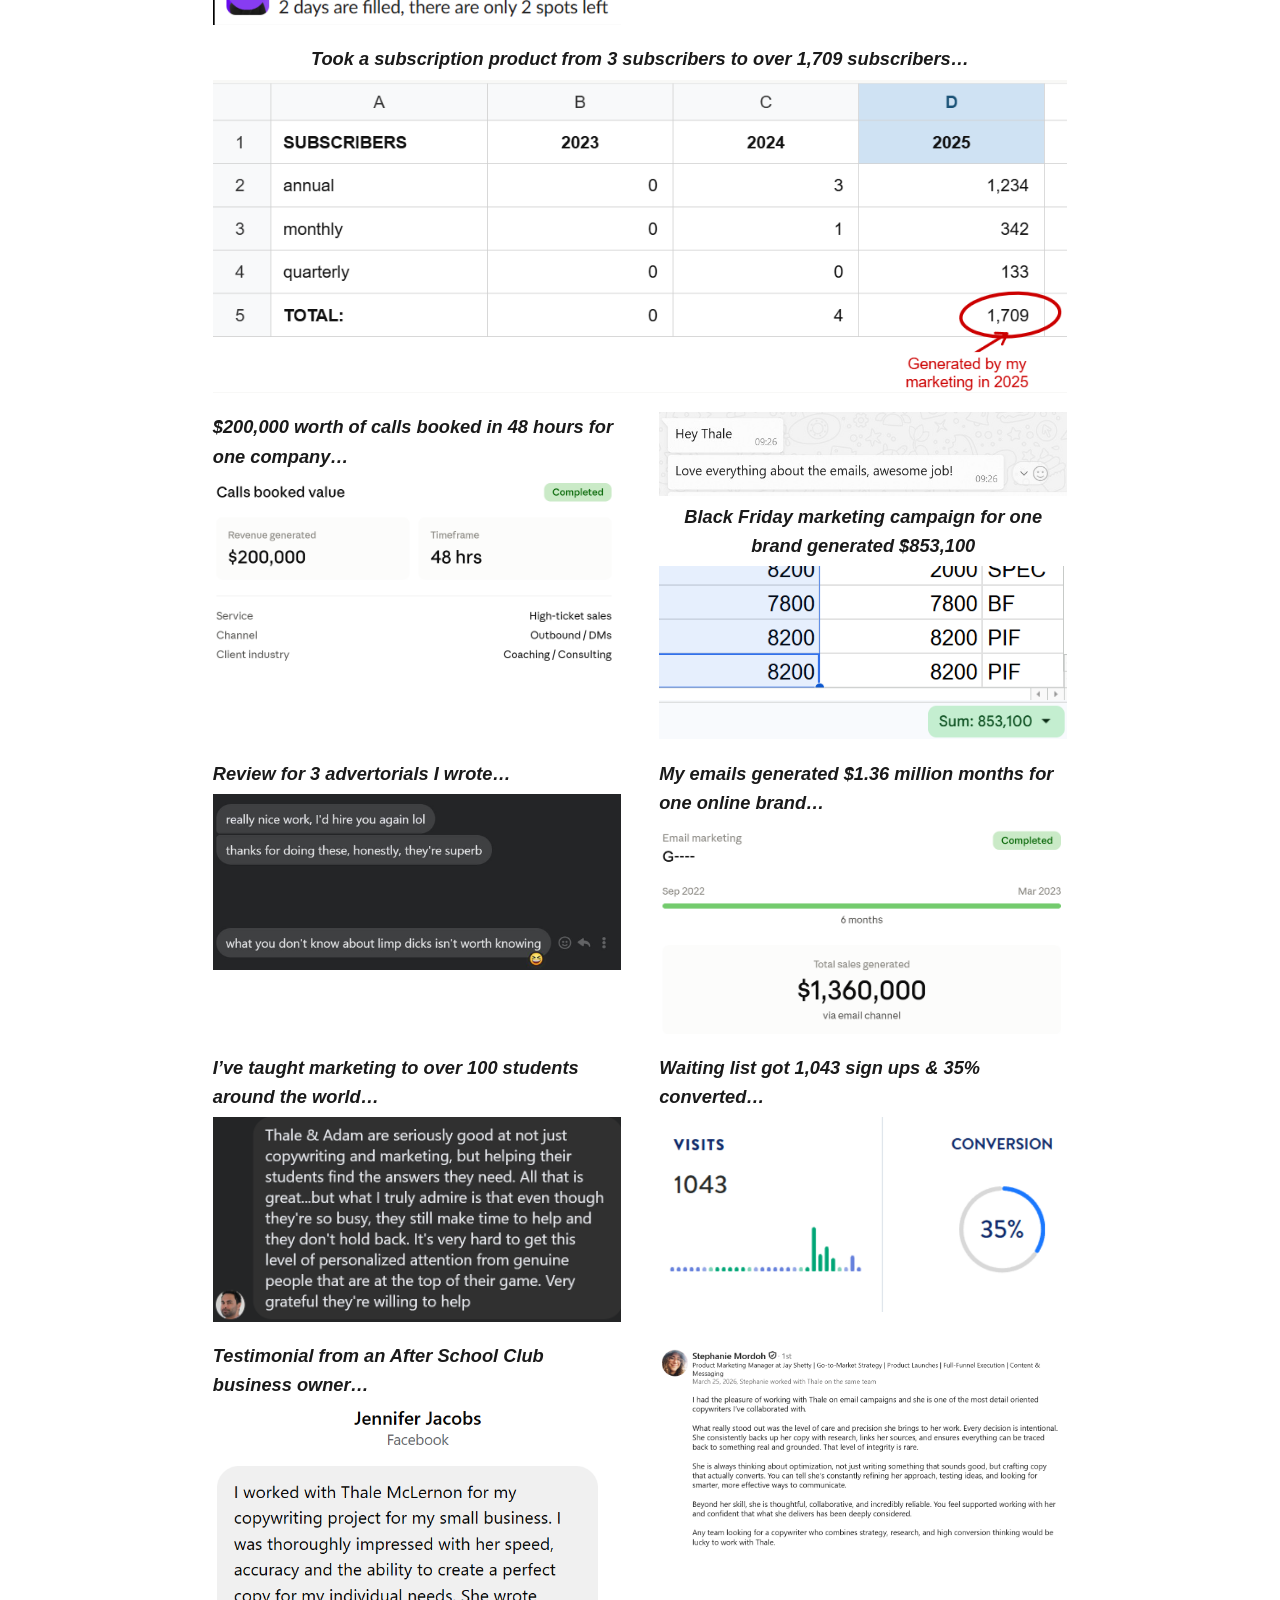
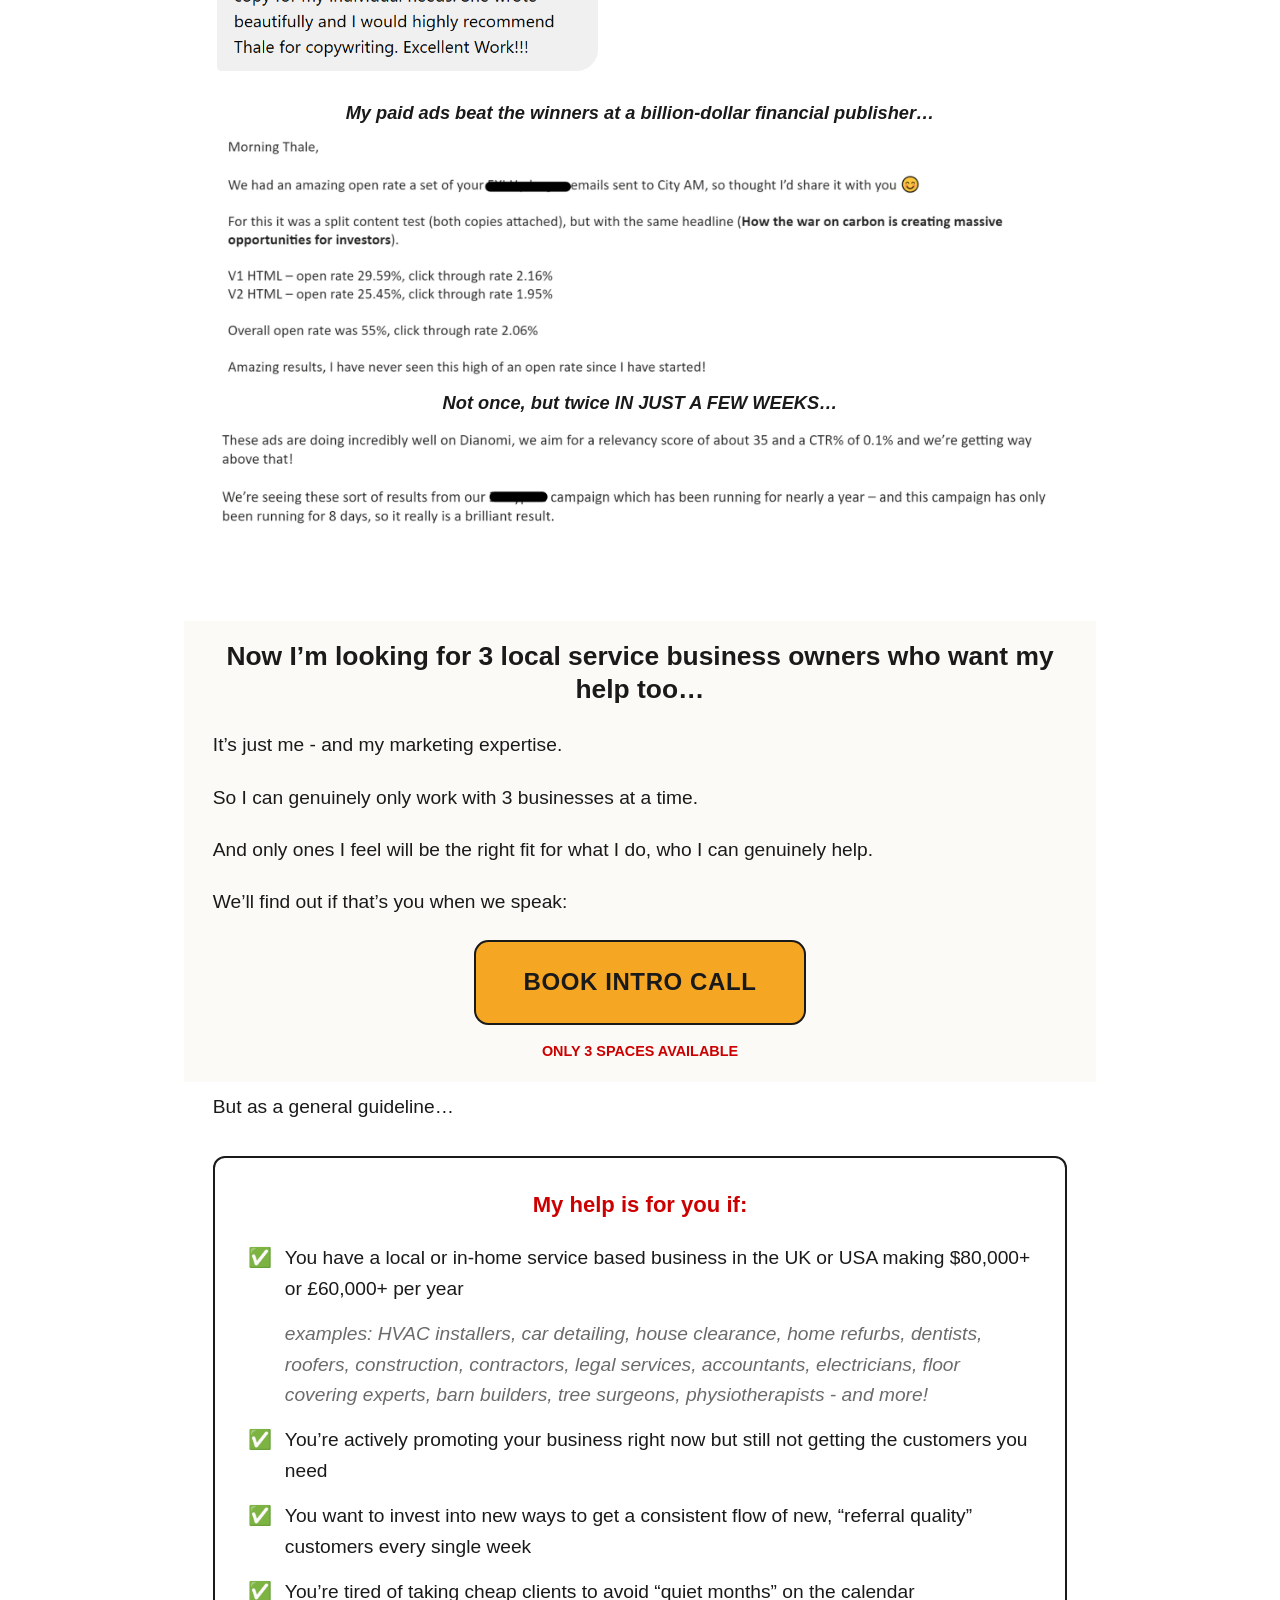
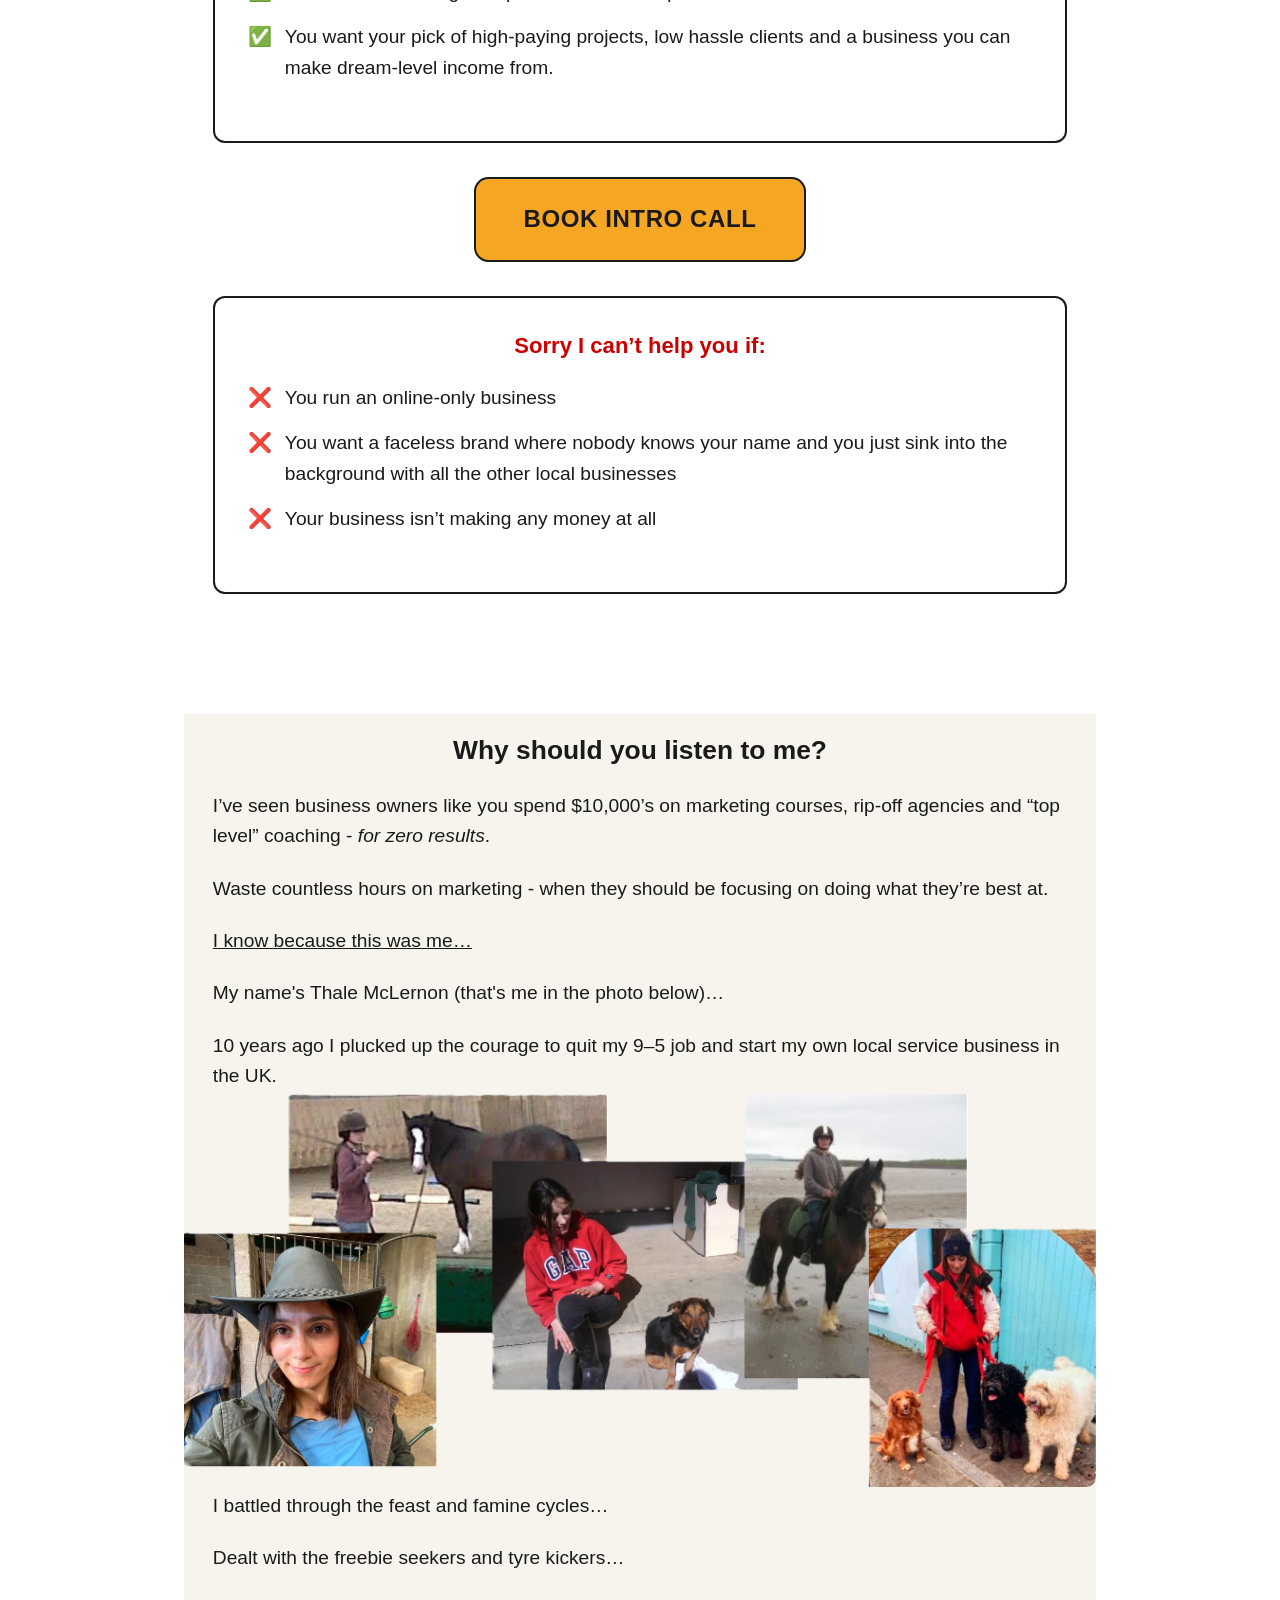
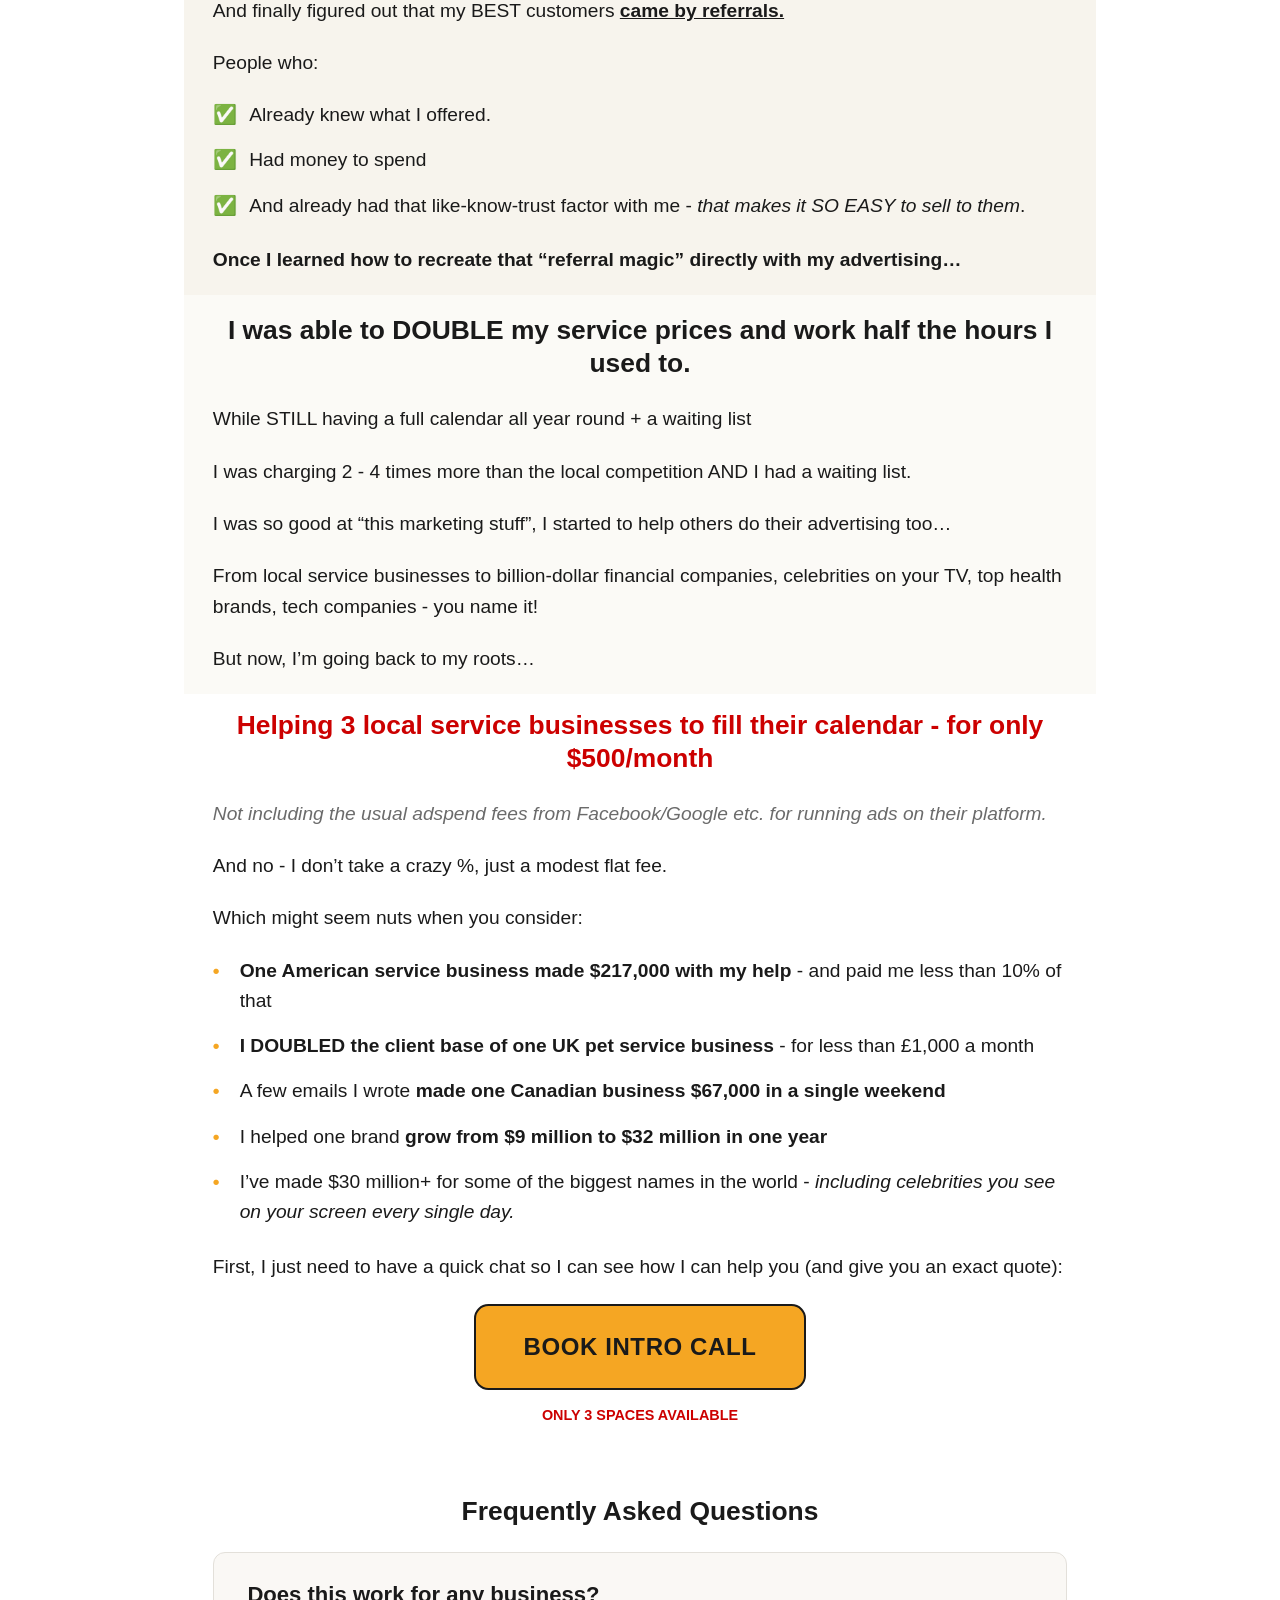
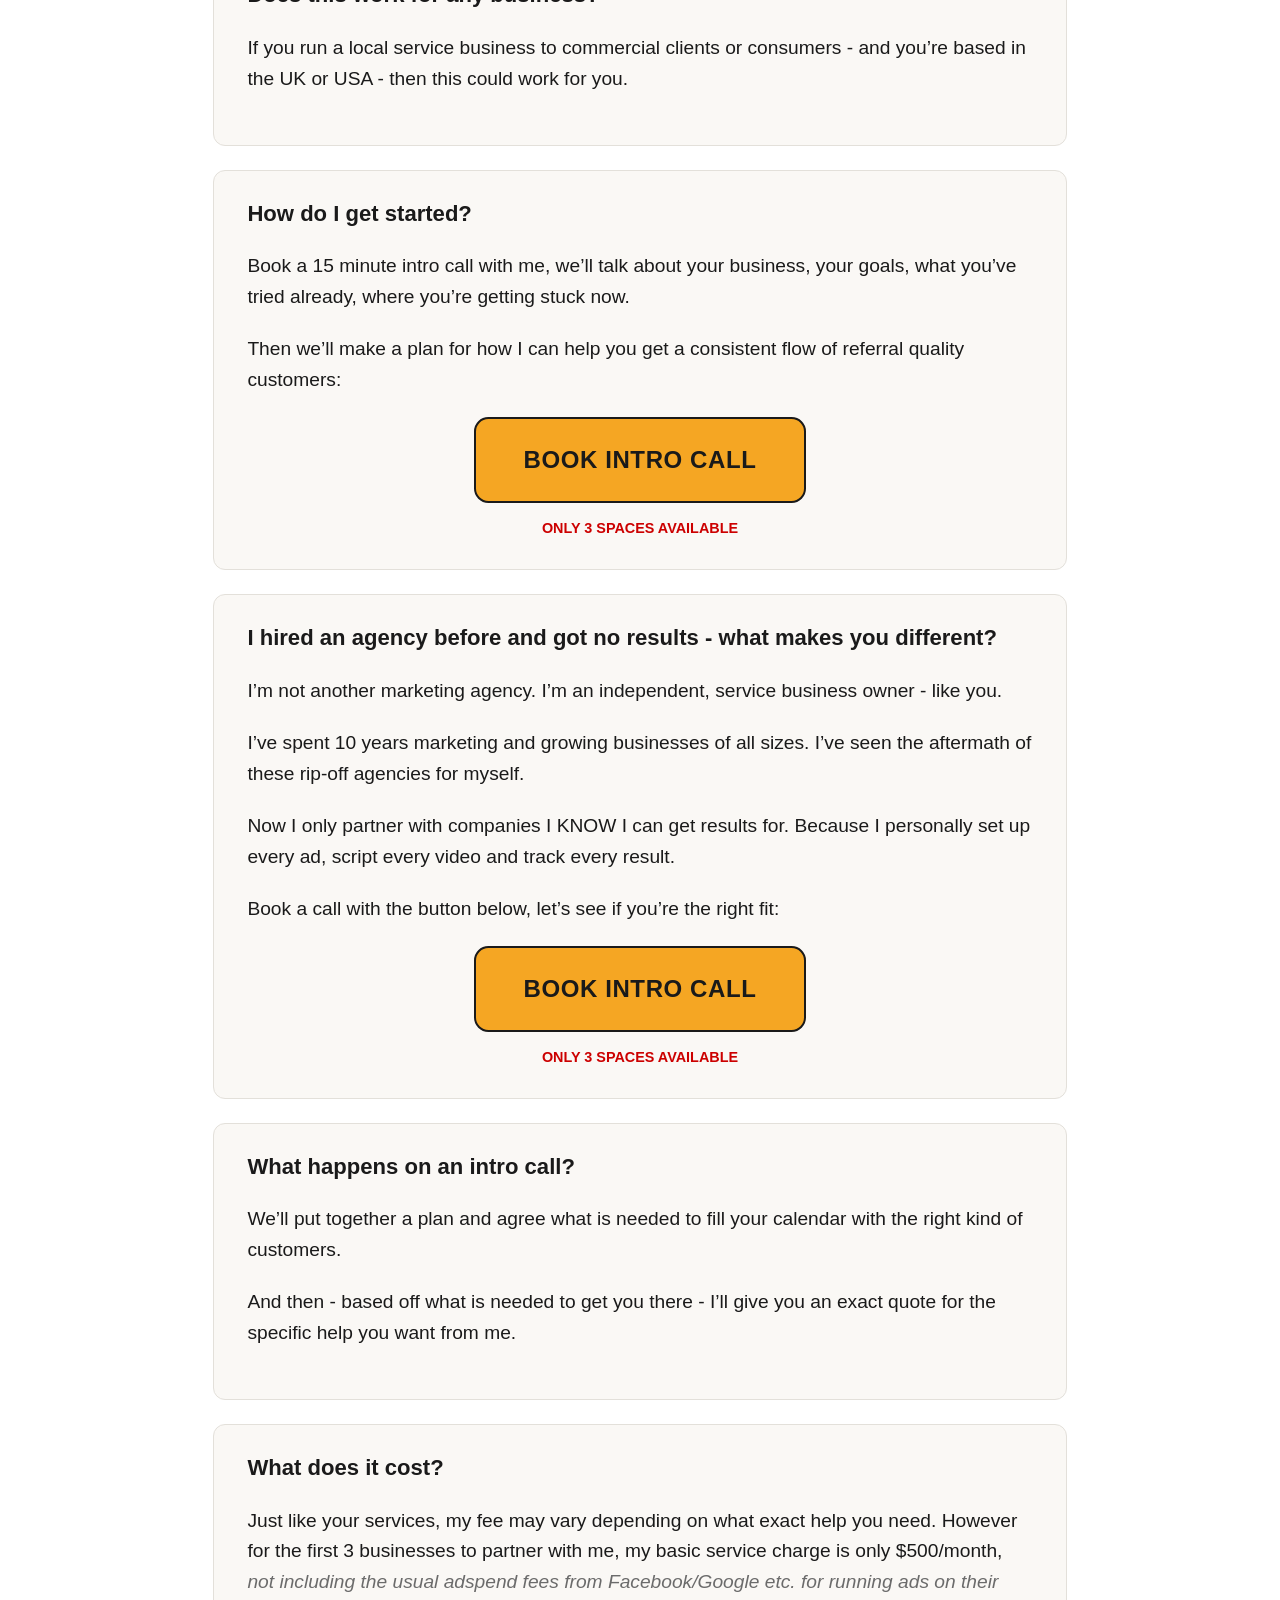
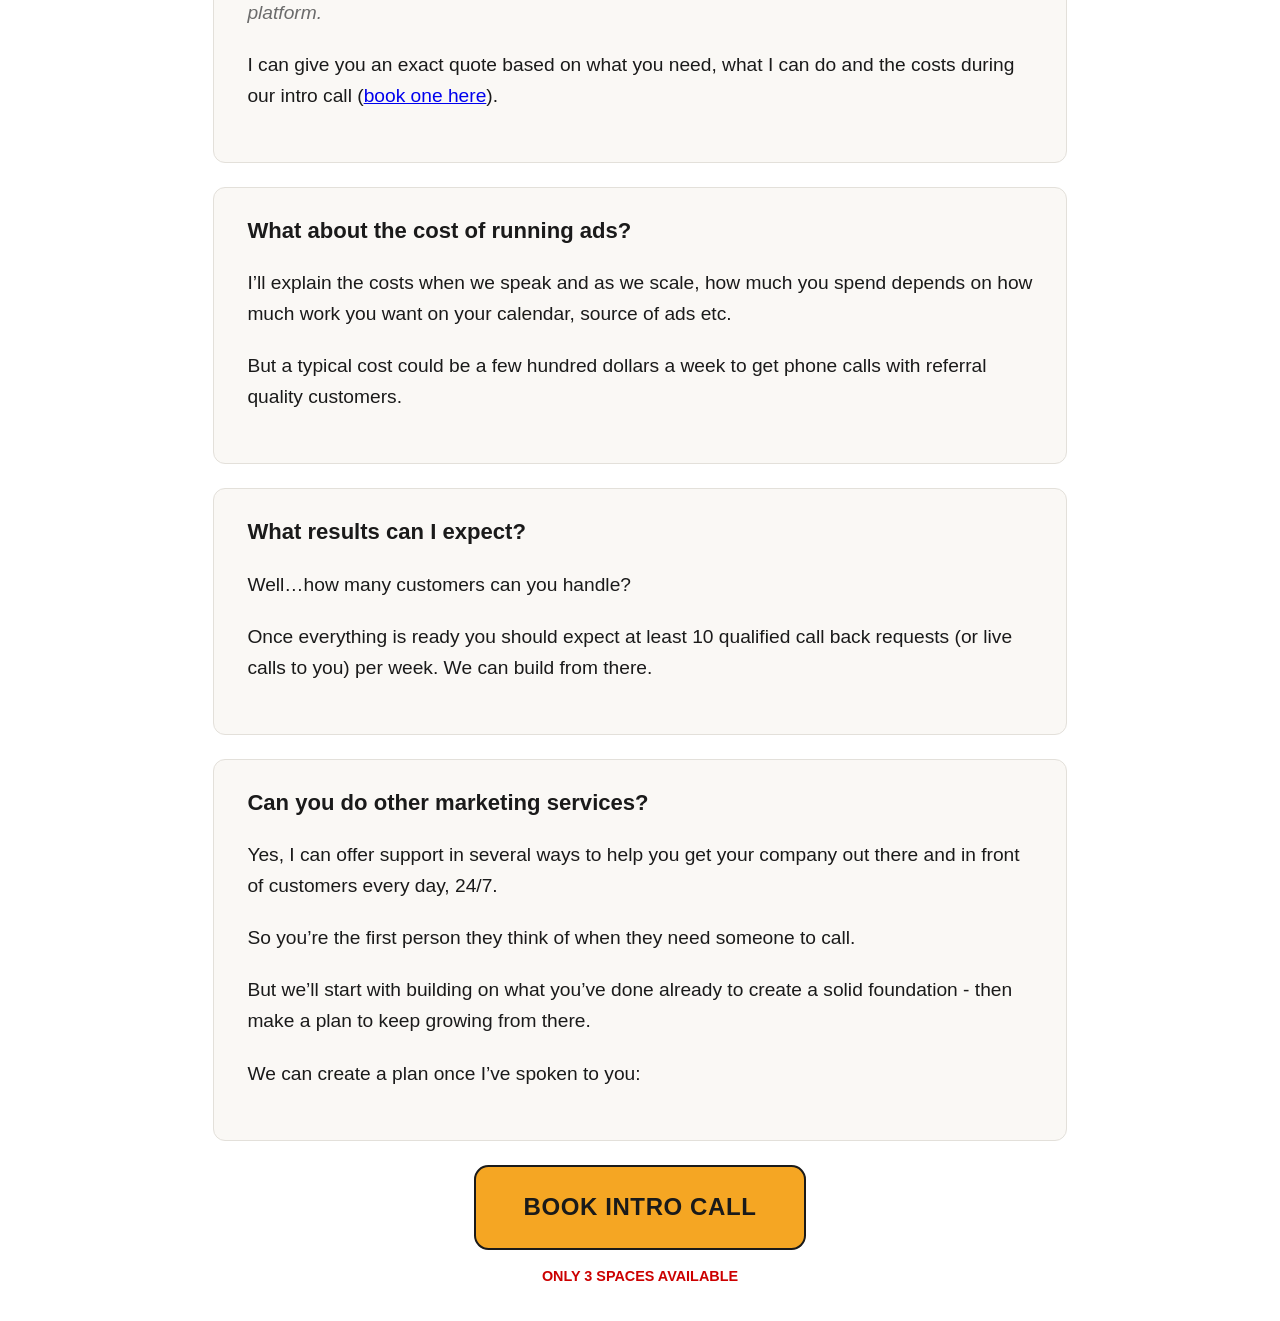
==== commit 8a80888c: "Update copy: flat fee line and 'might seem nuts' phrasing" ====
--- a/index.html
+++ b/index.html
@@ -243,9 +243,9 @@
 
     <h2 class="center h2-red">Helping 3 local service businesses to fill their calendar - for only $500/month</h2>
     <p class="muted">Not including the usual adspend fees from Facebook/Google etc. for running ads on their platform.</p>
-    <p>And I don&rsquo;t take a % or any BS fees</p>
-
-    <p>Which seems nuts when you consider:</p>
+    <p>And no - I don&rsquo;t take a crazy %, just a modest flat fee.</p>
+
+    <p>Which might seem nuts when you consider:</p>
     <ul class="bullet-list">
       <li><strong>One American service business made $217,000 with my help</strong> - and paid me less than 10% of that</li>
       <li><strong>I DOUBLED the client base of one UK pet service business</strong> - for less than &pound;1,000 a month</li>
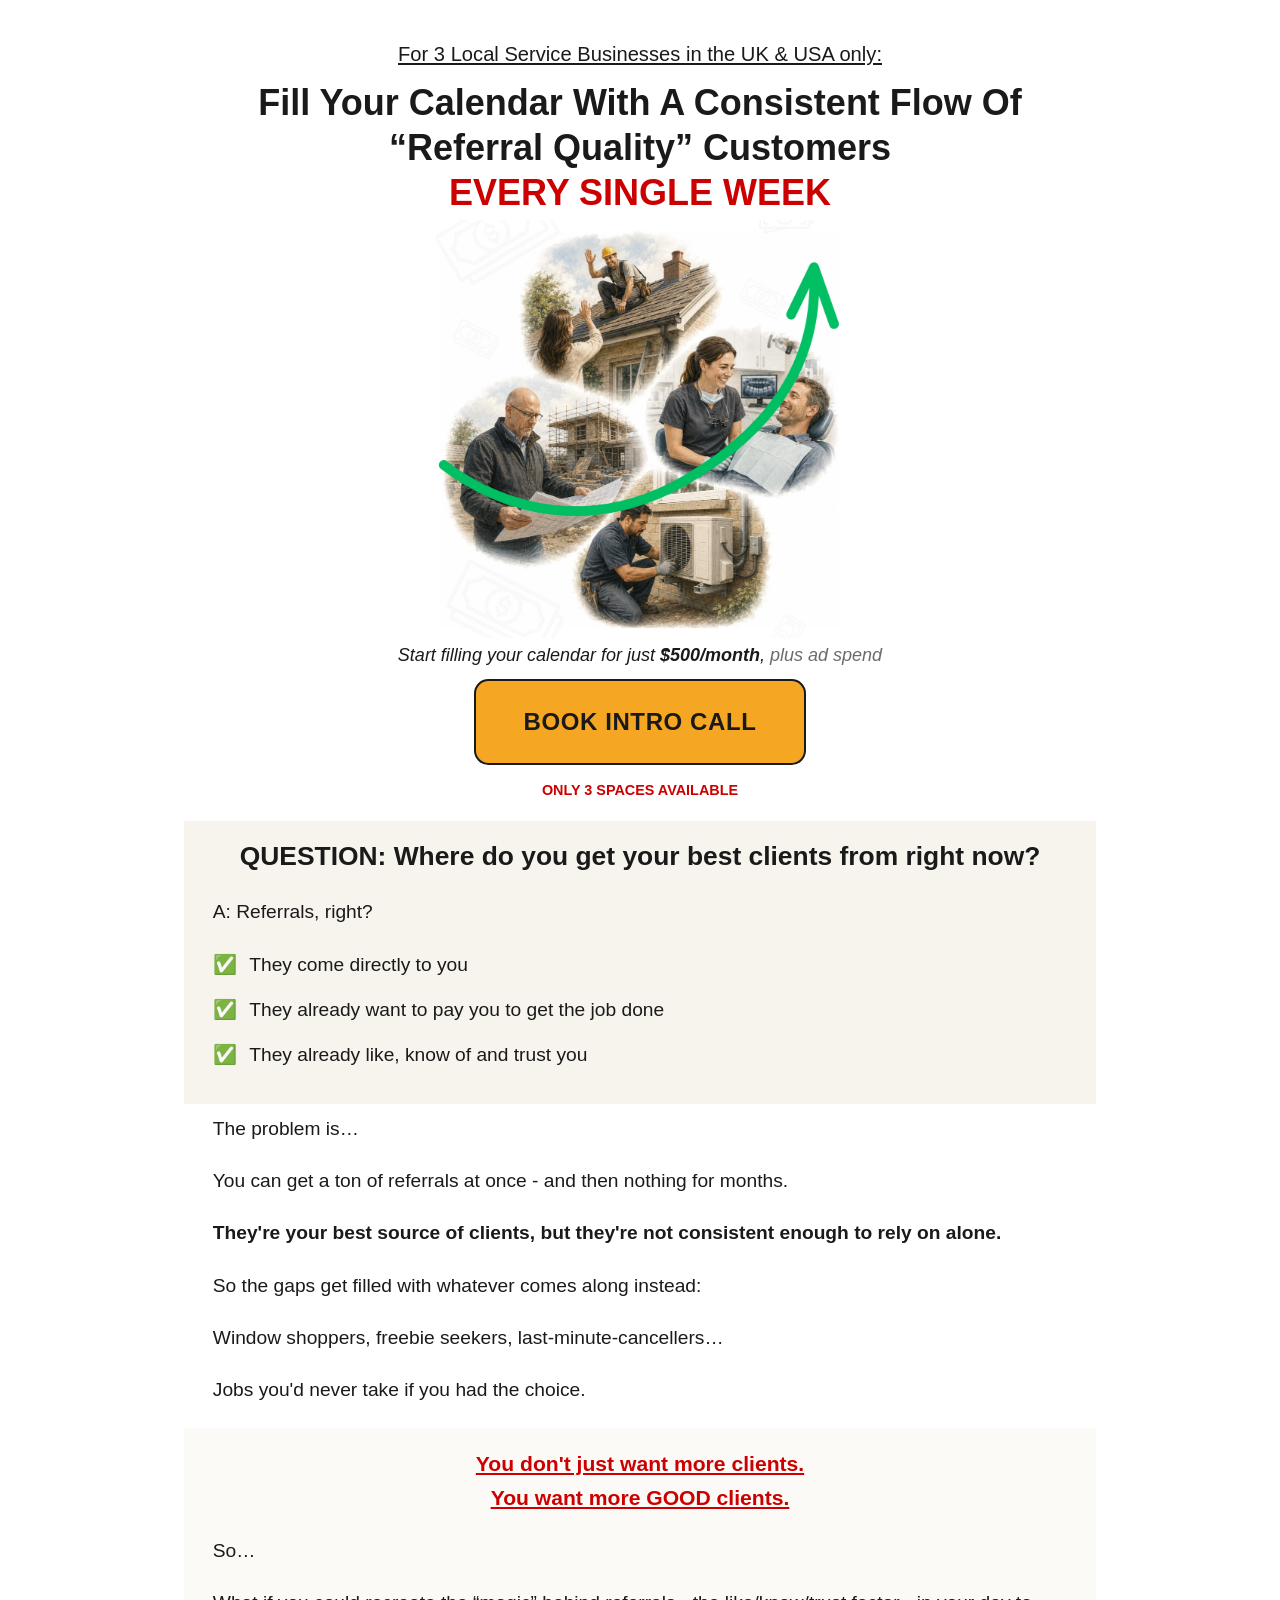
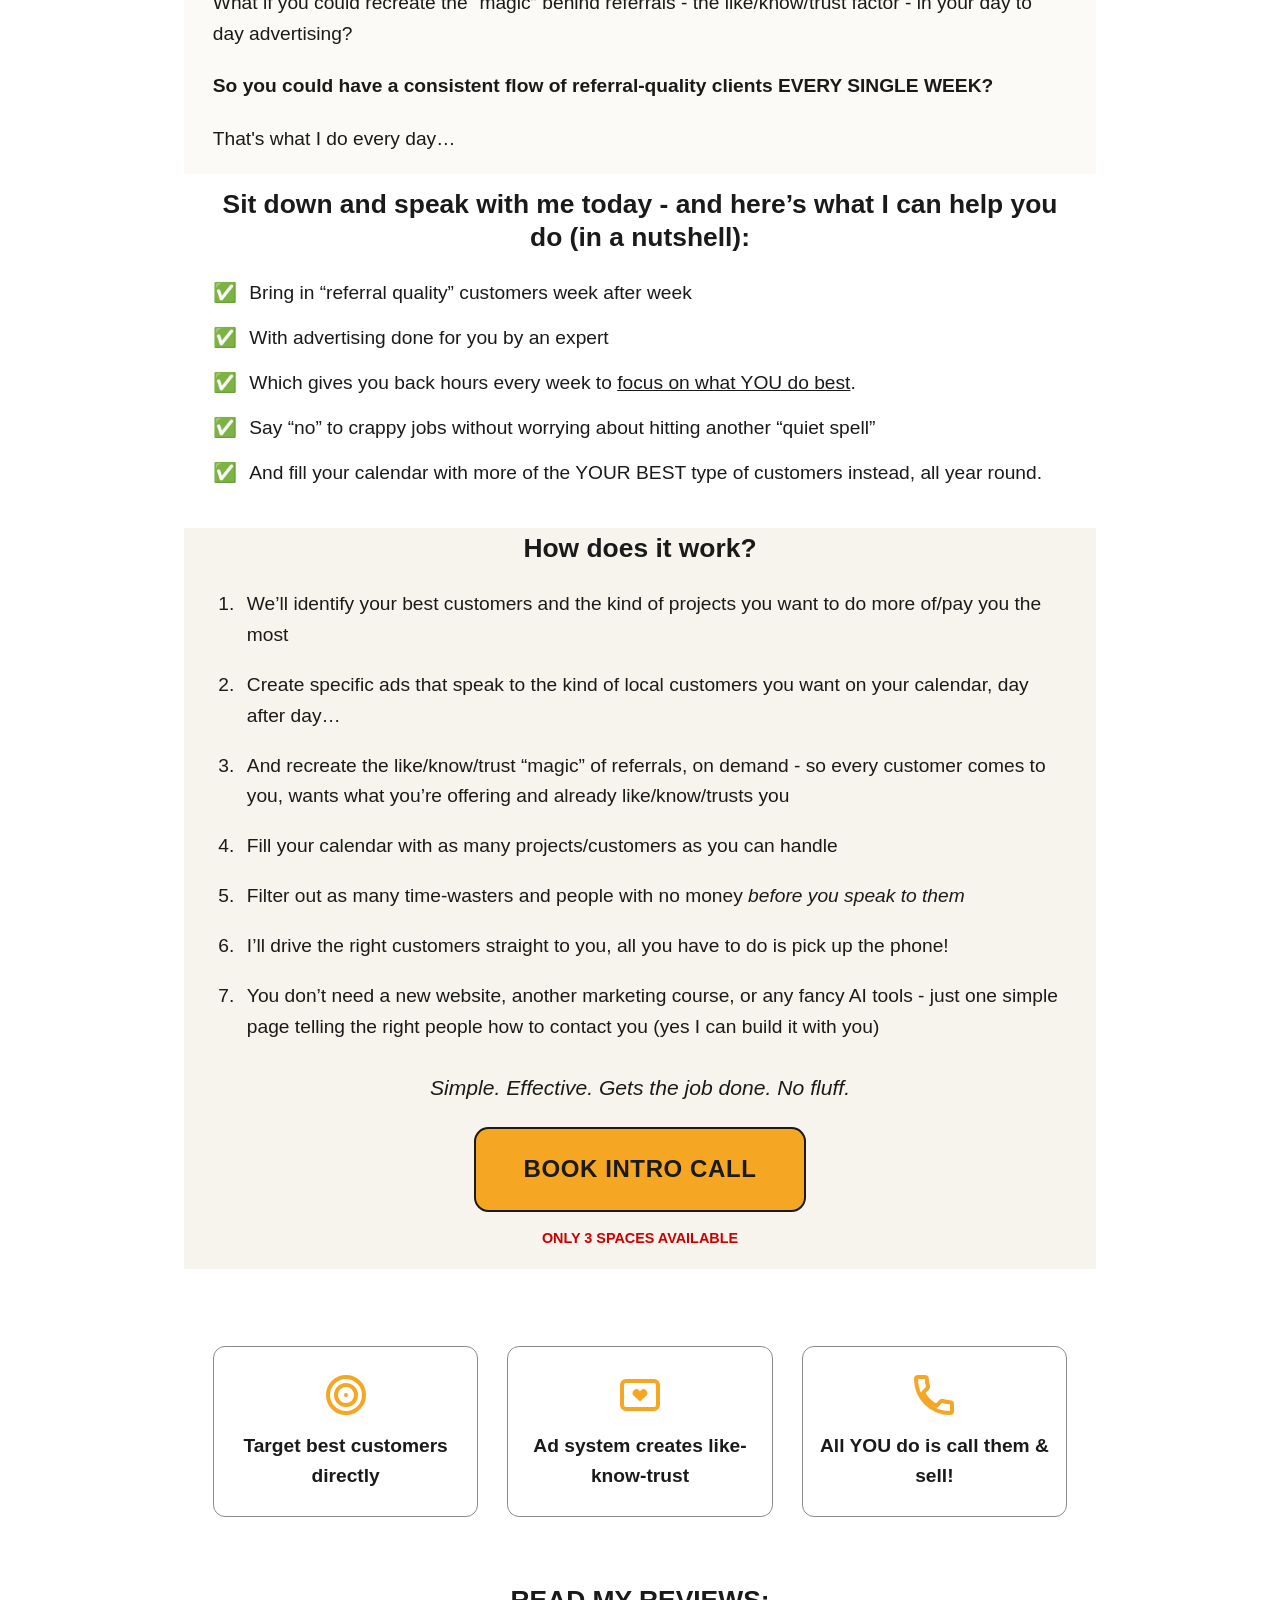
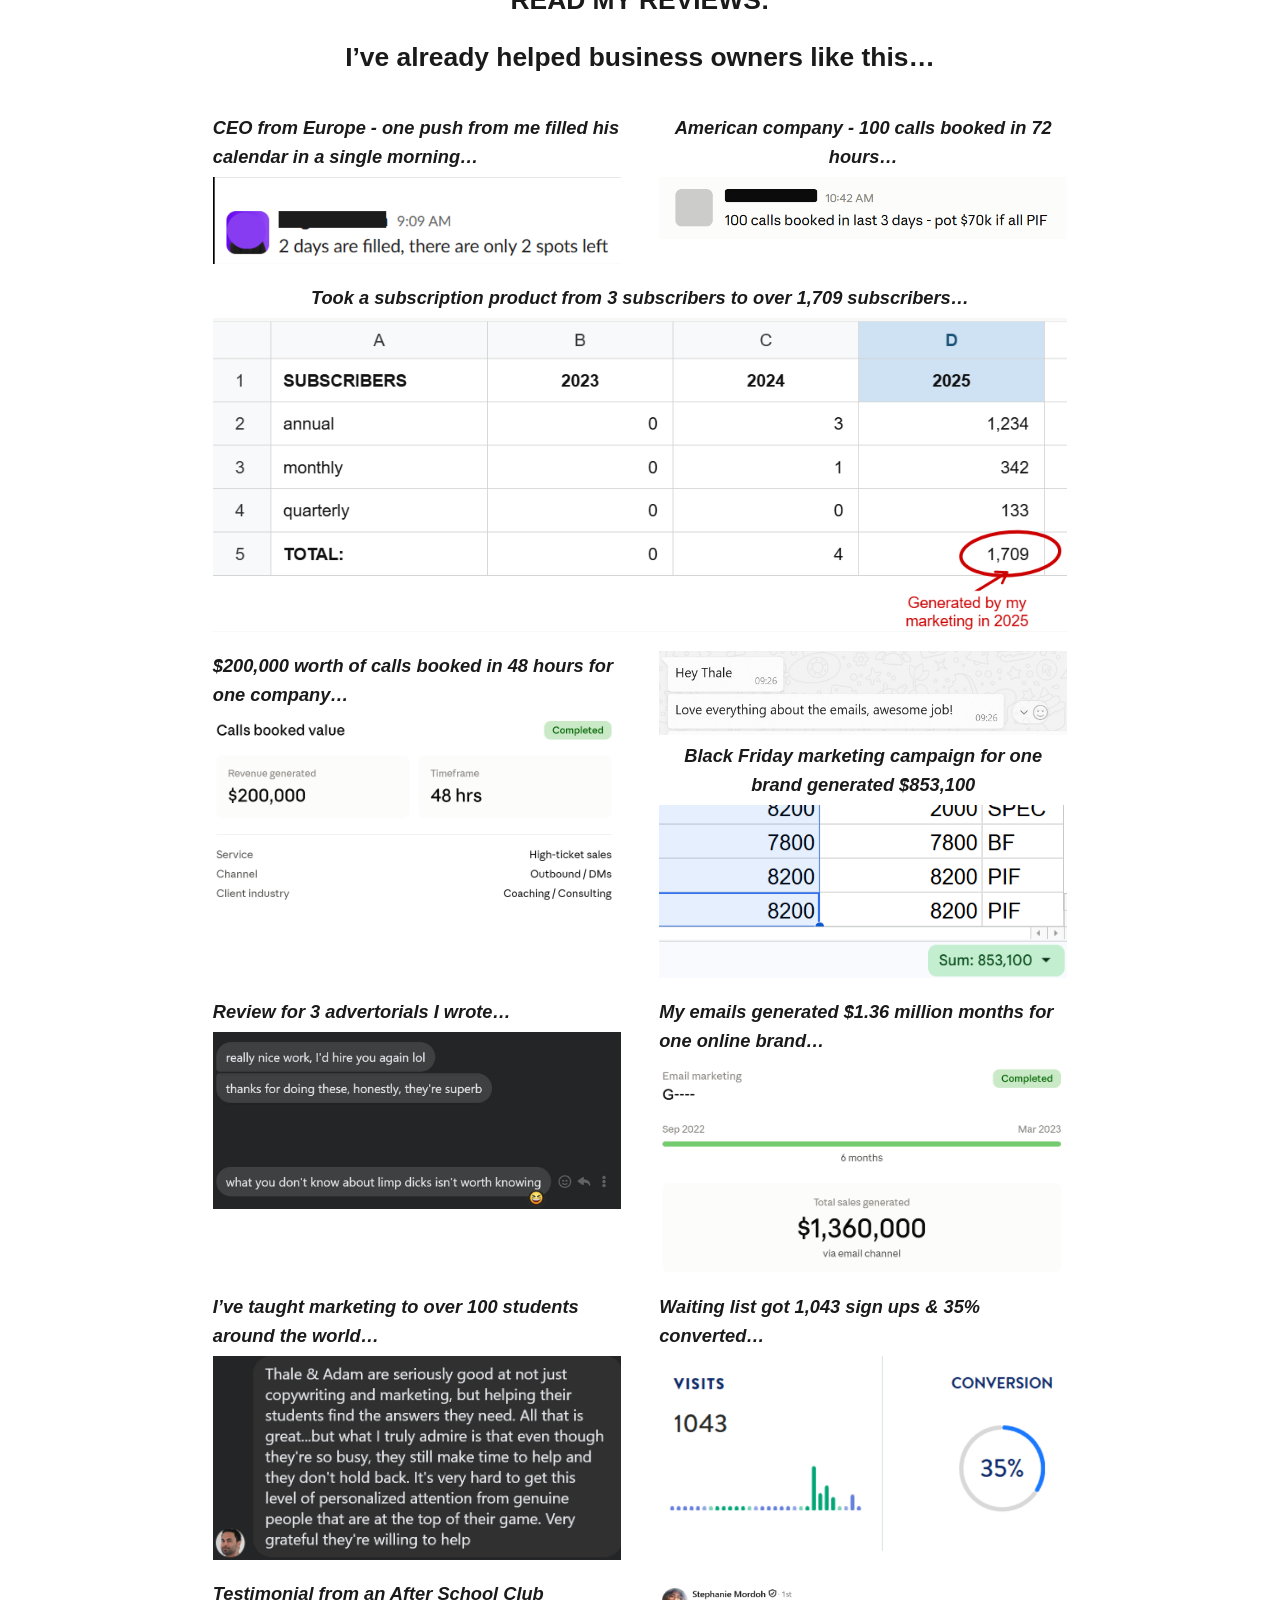
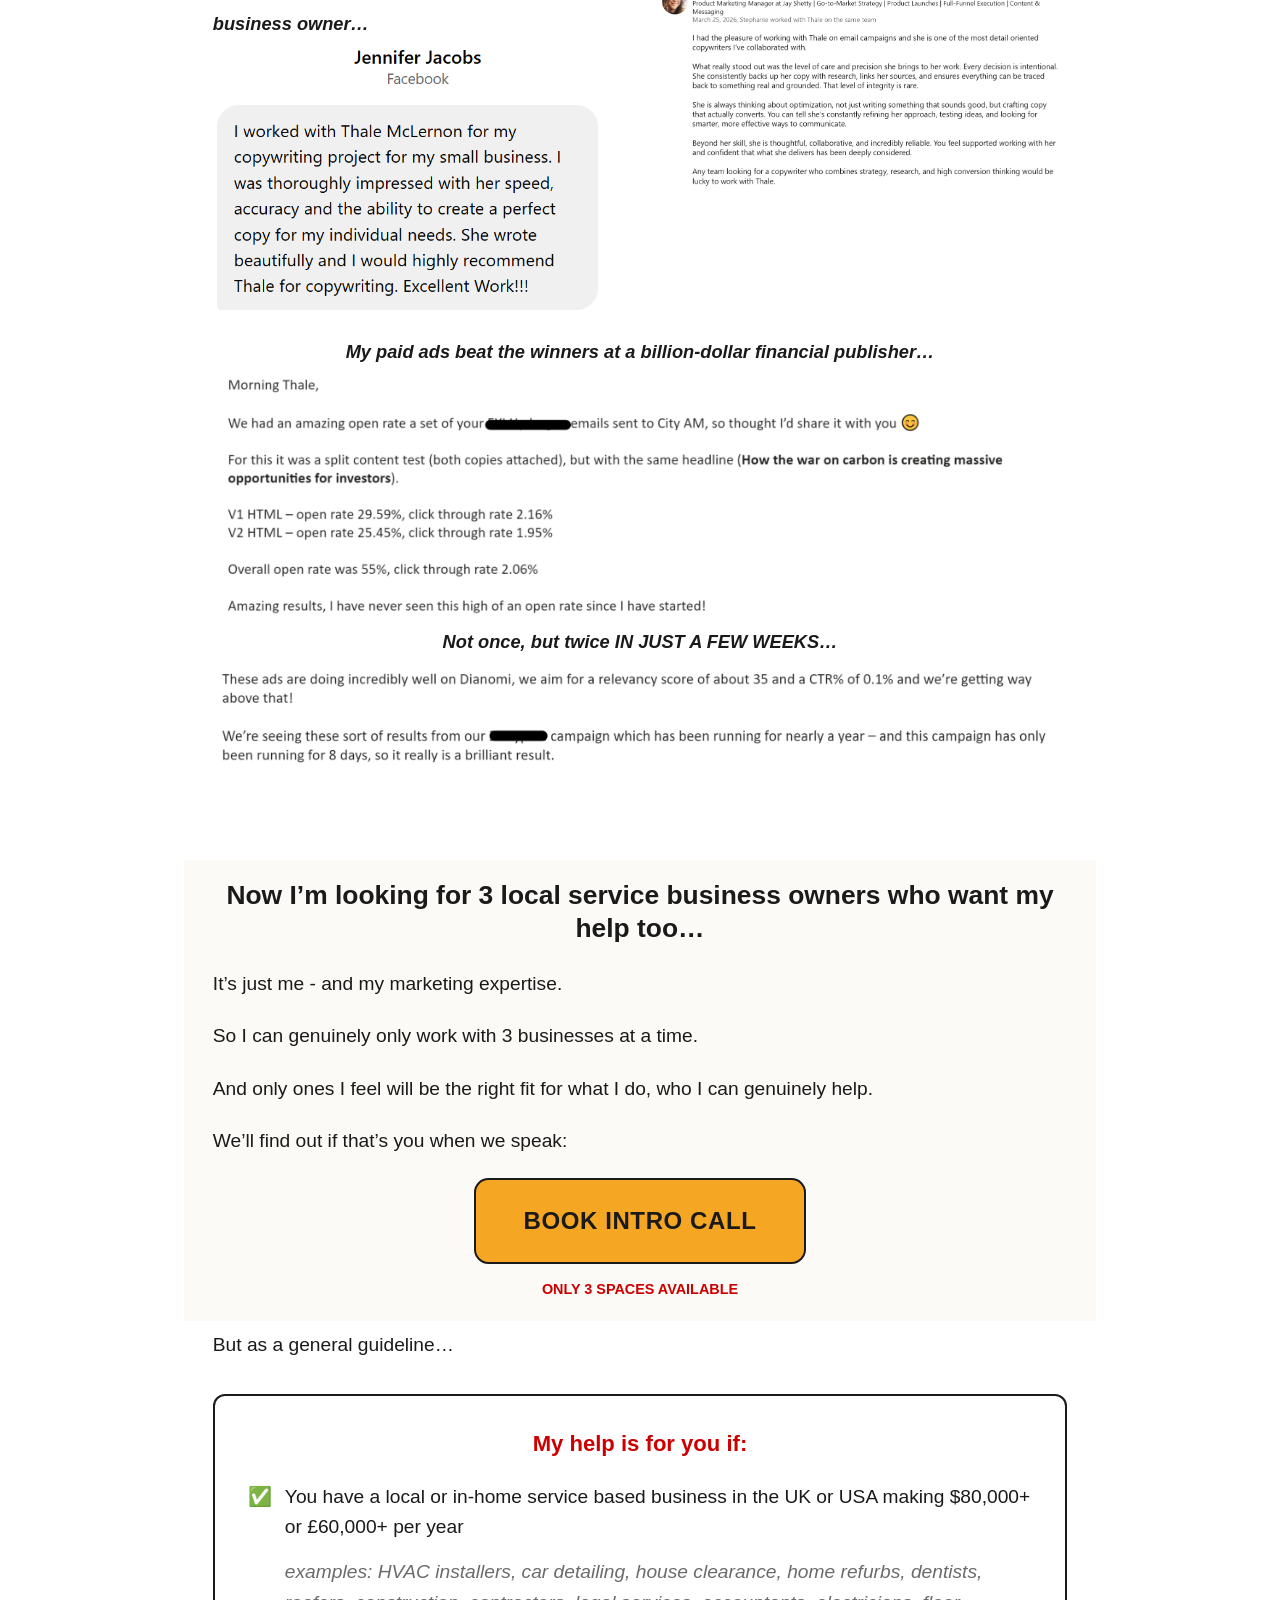
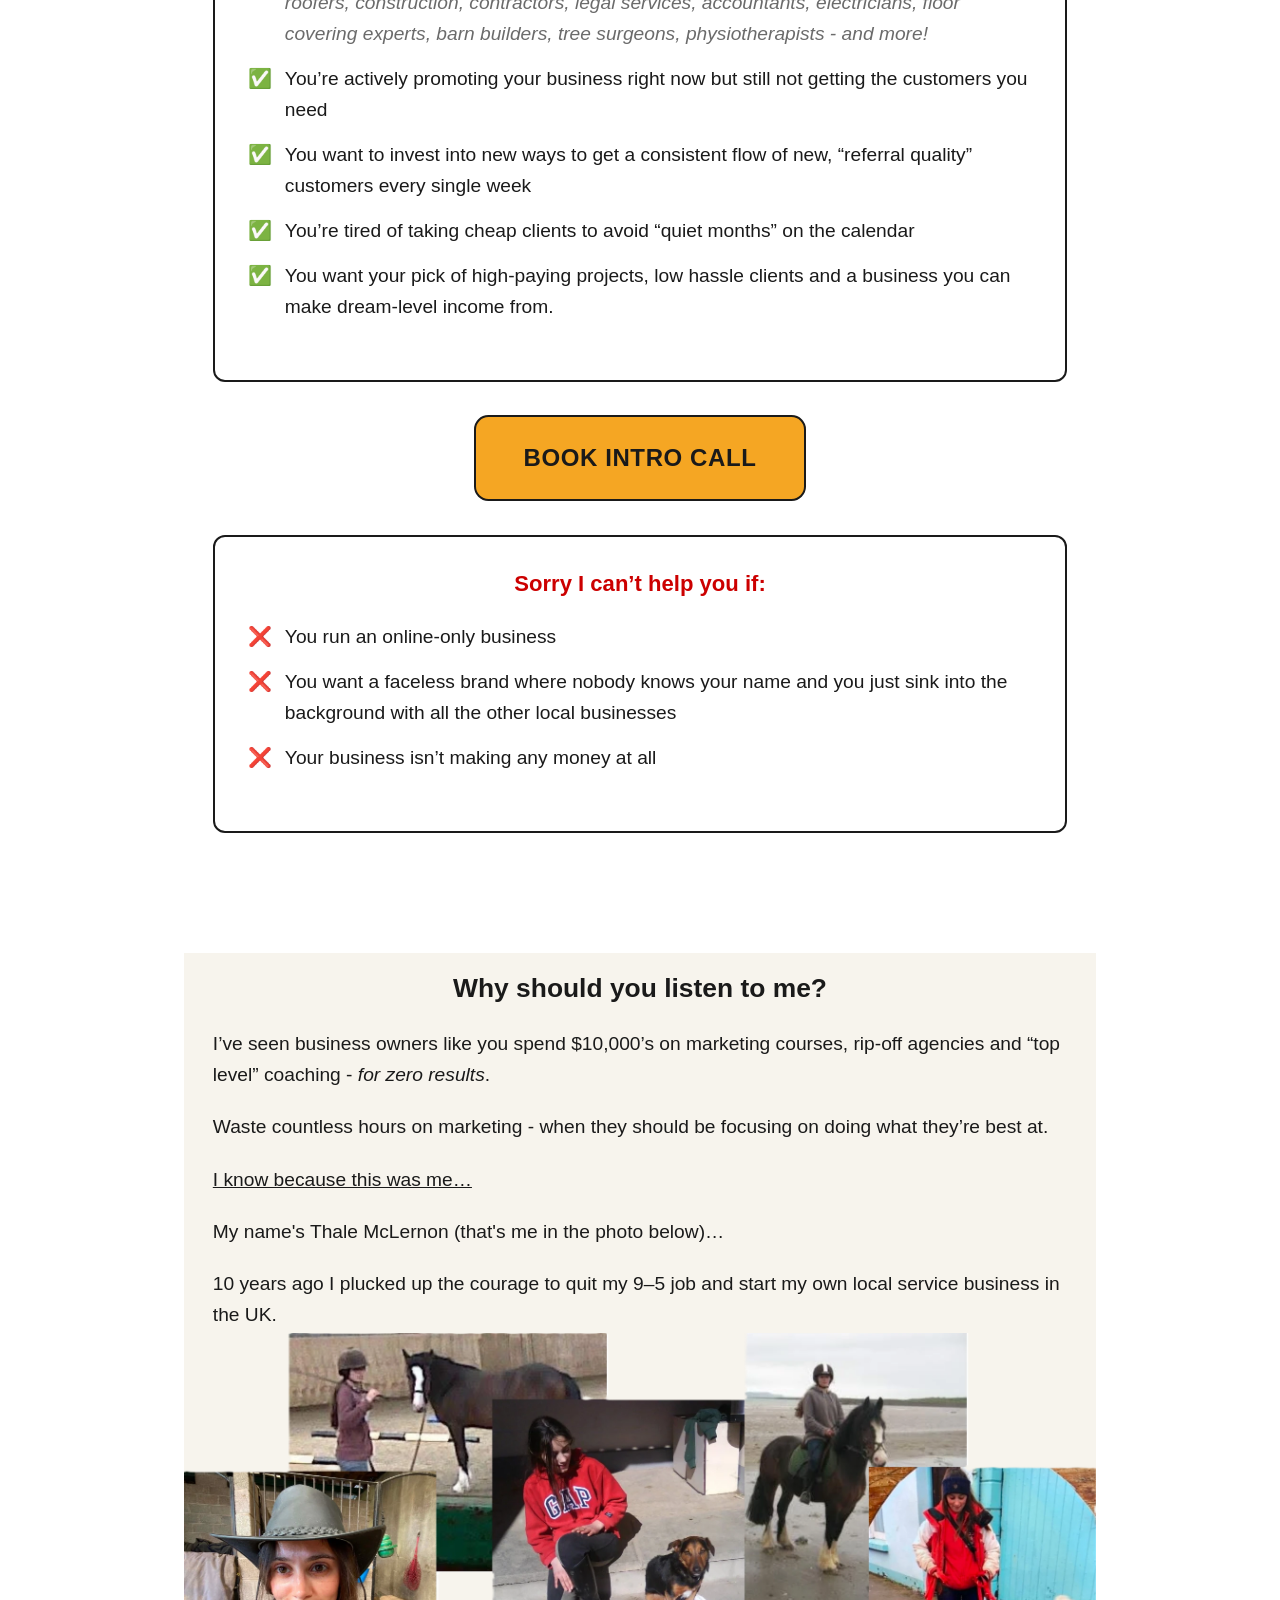
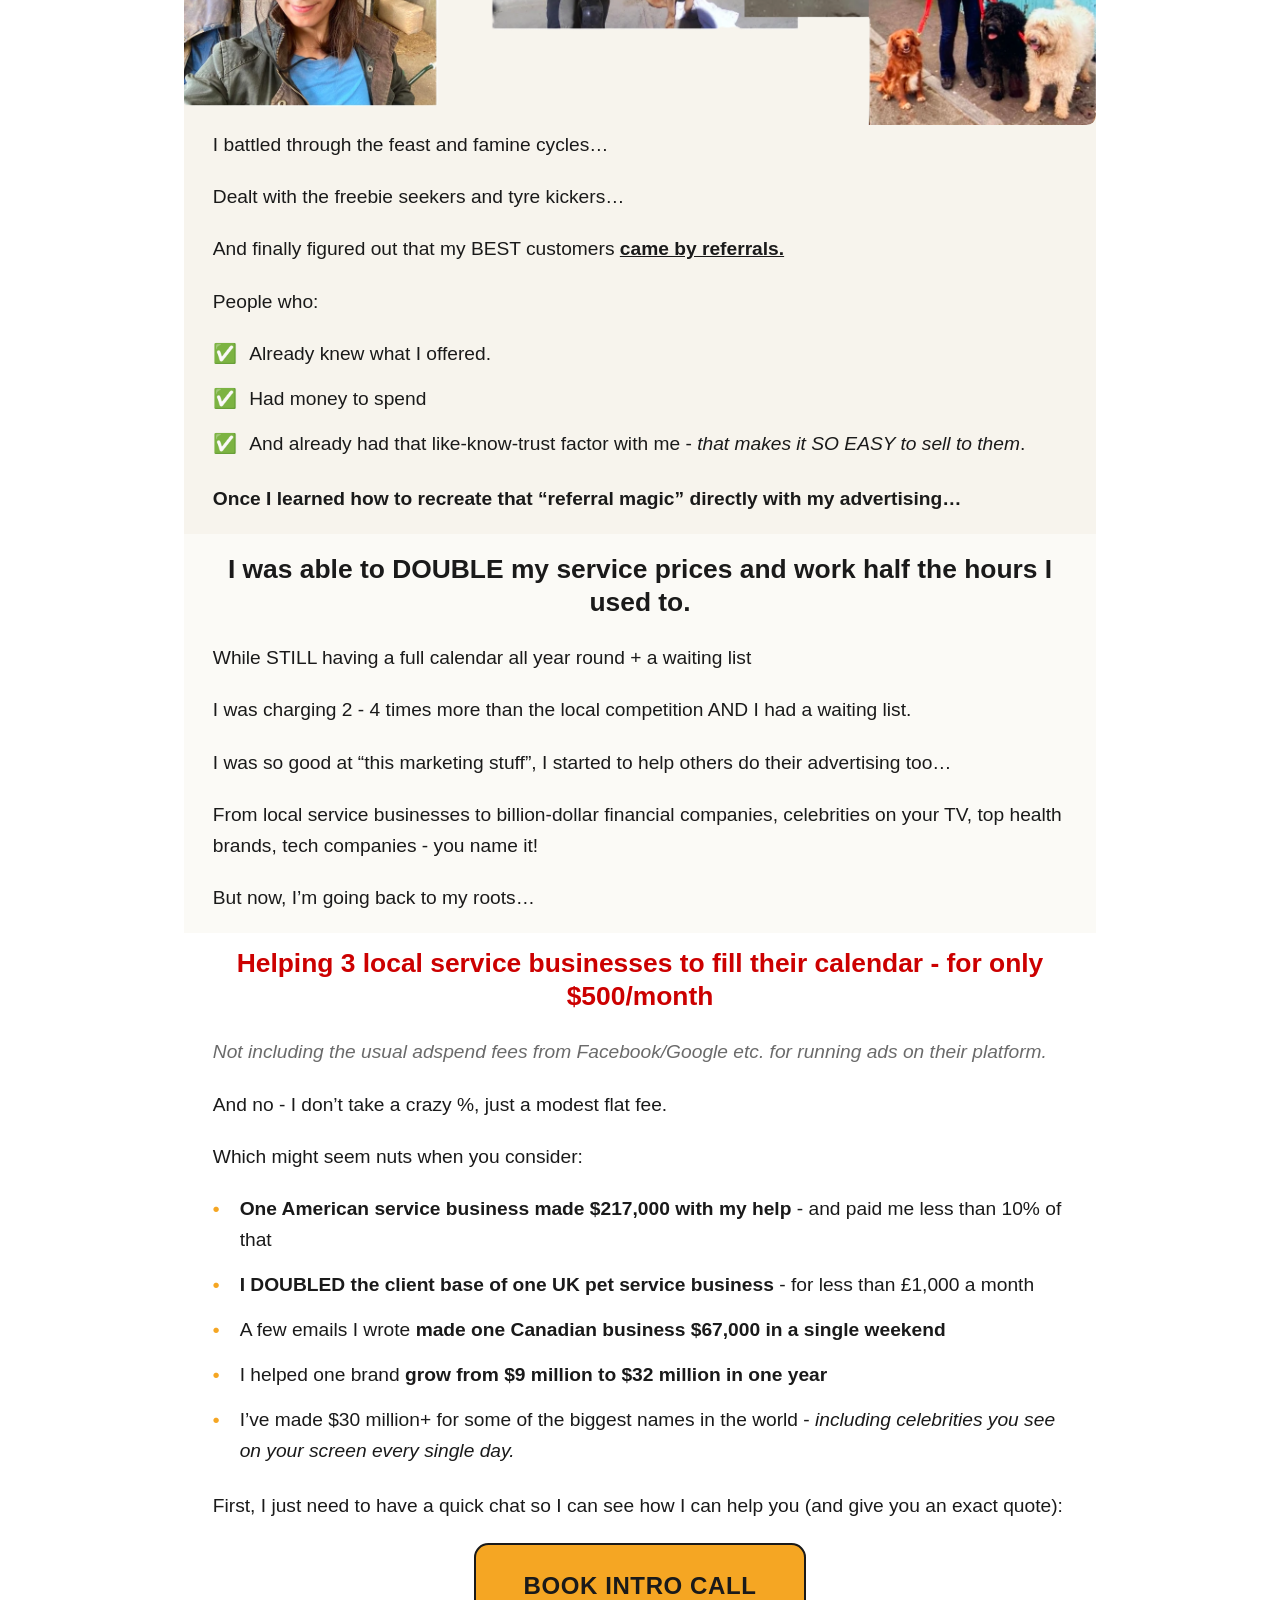
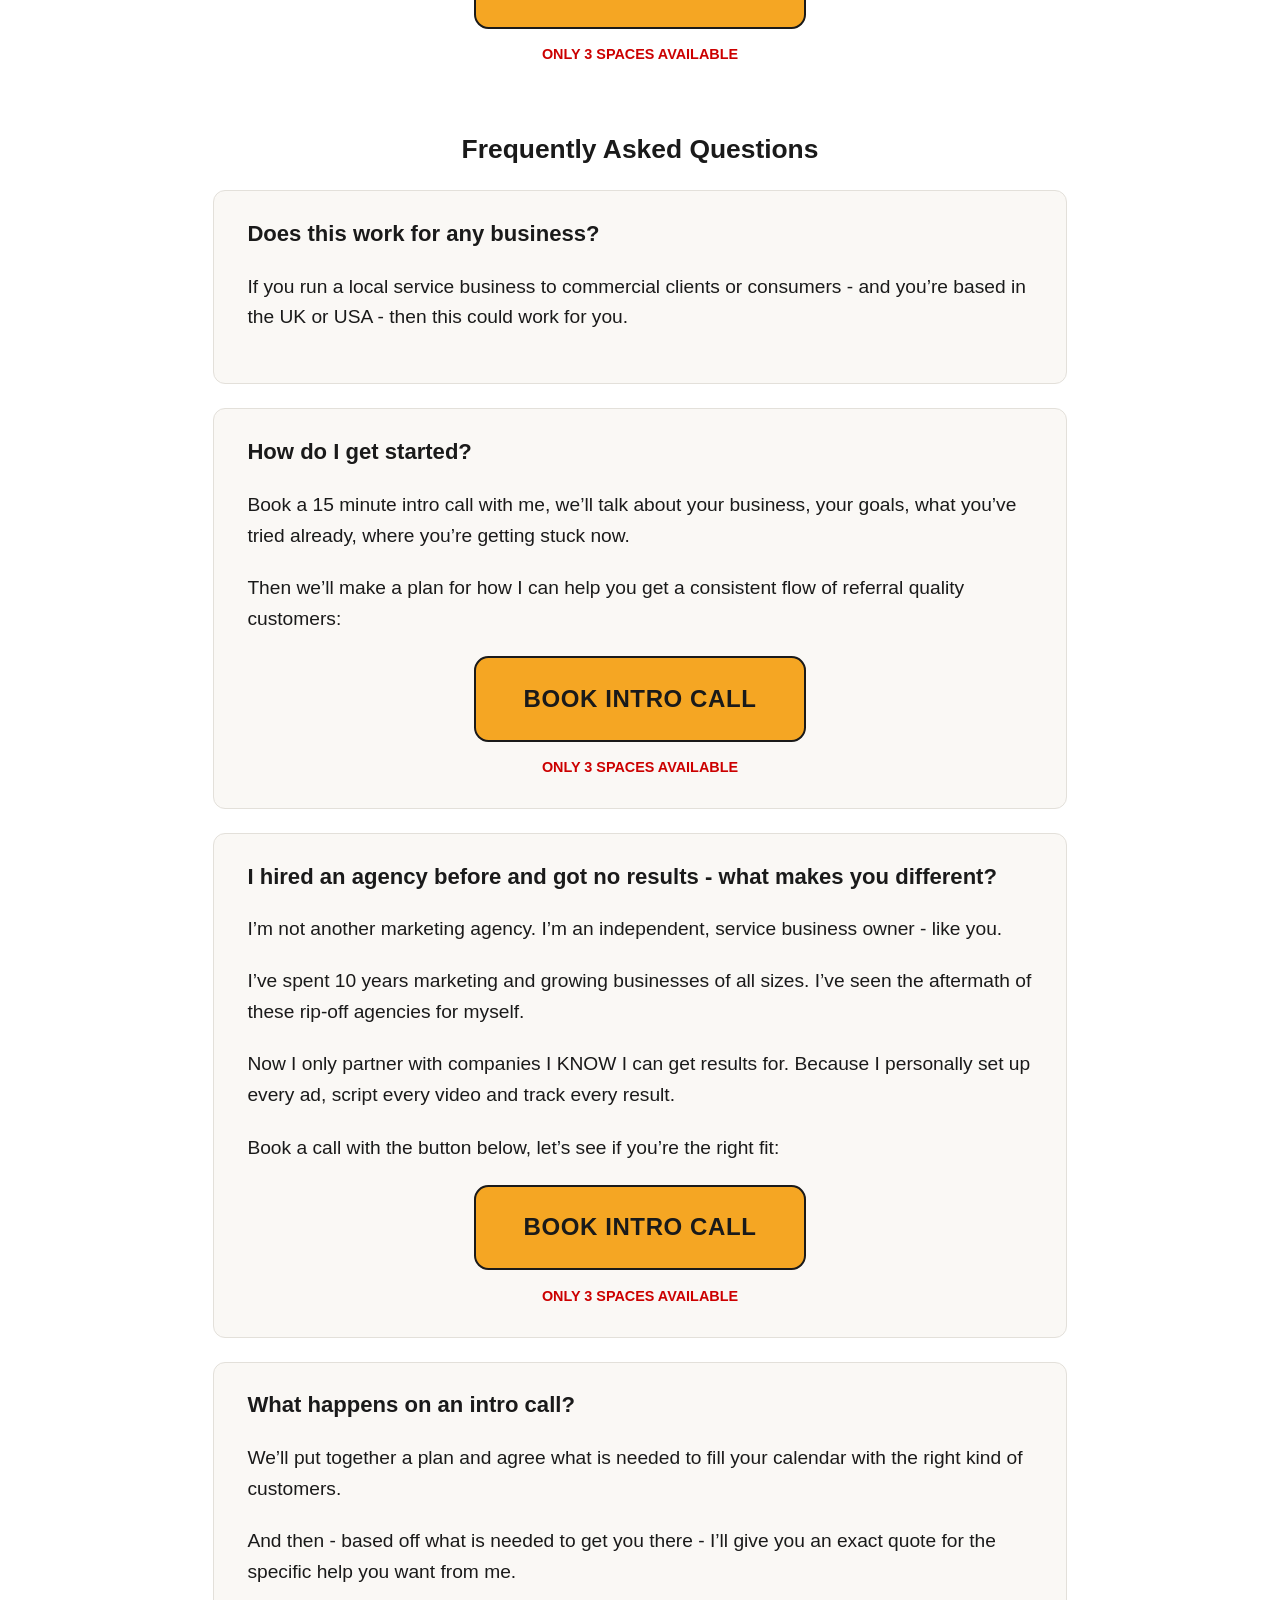
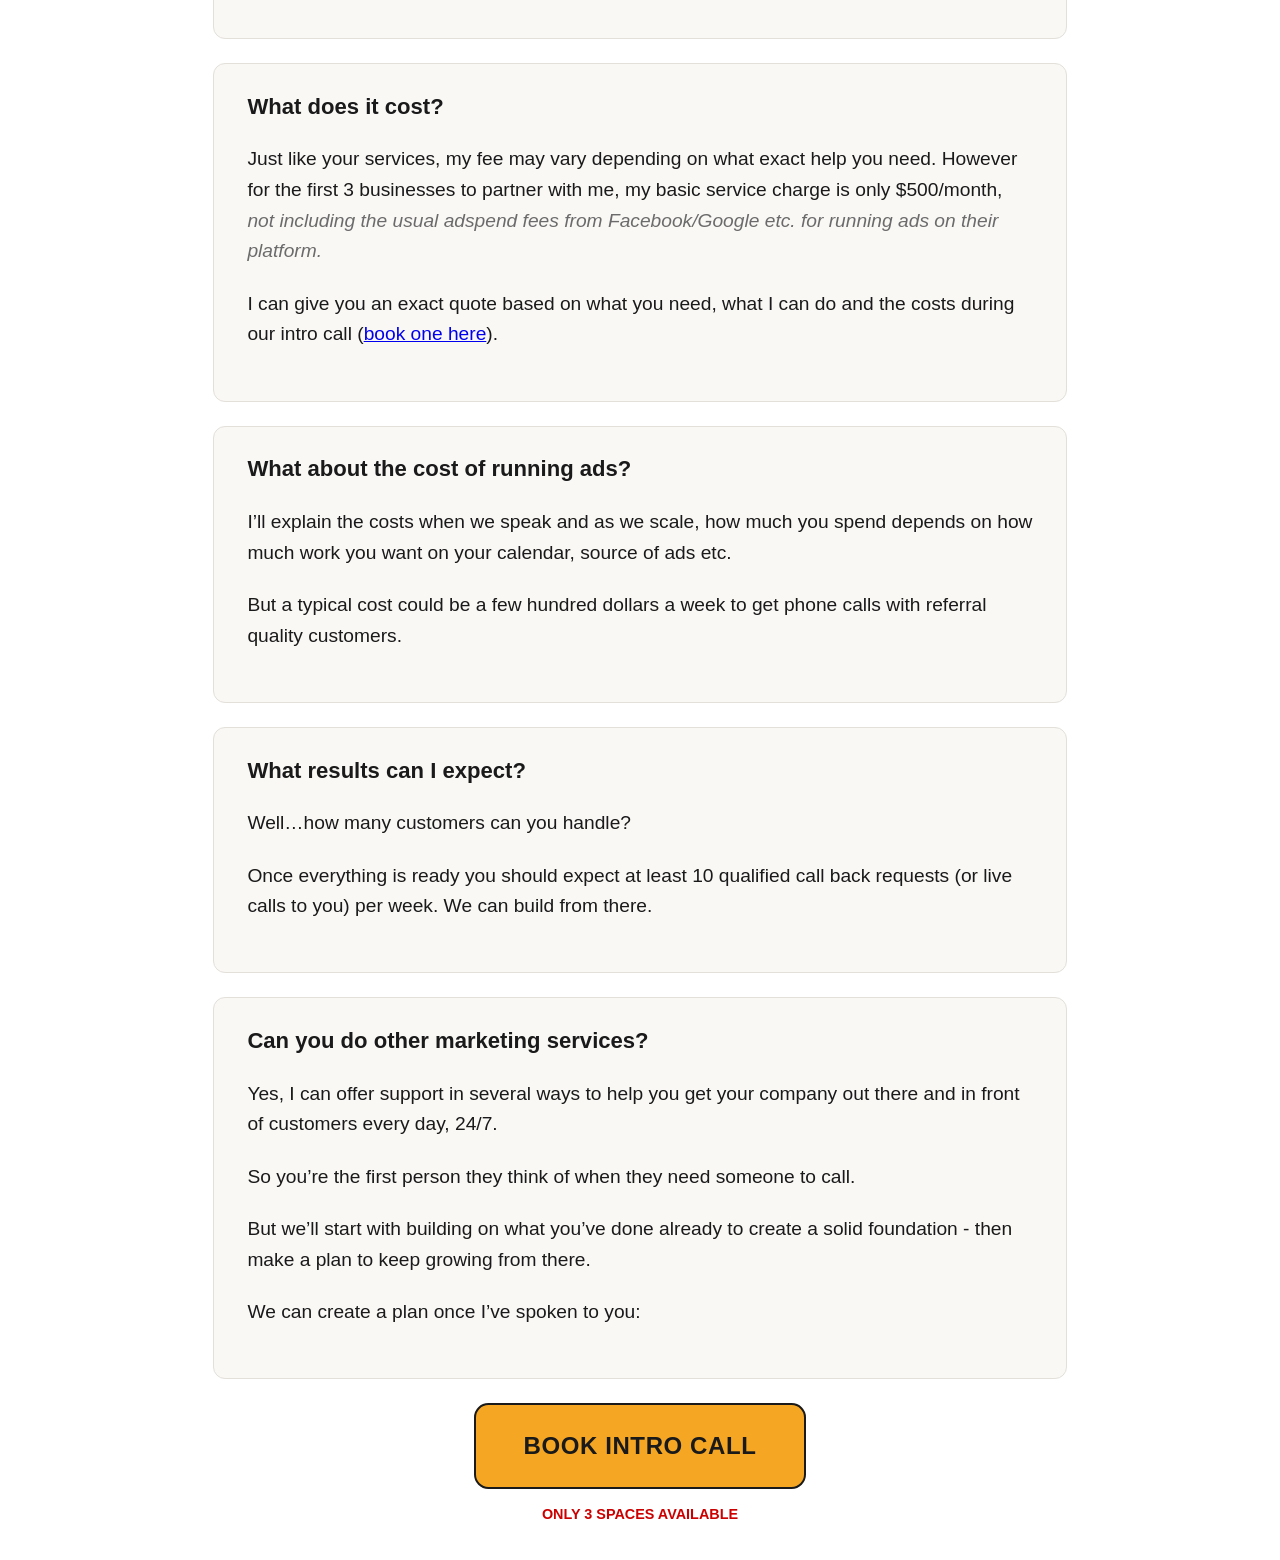
==== commit 788fdef8: "Add value props section with icon boxes above testimonials" ====
--- a/index.html
+++ b/index.html
@@ -90,6 +90,24 @@
     </div>
   </section>
 
+  <!-- VALUE PROPS -->
+  <section class="section value-props">
+    <div class="value-grid">
+      <div class="value-item">
+        <svg class="value-icon" viewBox="0 0 24 24" fill="none" stroke="currentColor" stroke-width="2" stroke-linecap="round" stroke-linejoin="round"><circle cx="12" cy="12" r="9"/><circle cx="12" cy="12" r="5"/><circle cx="12" cy="12" r="1" fill="currentColor" stroke="none"/></svg>
+        <p>Target best customers directly</p>
+      </div>
+      <div class="value-item">
+        <svg class="value-icon" viewBox="0 0 24 24" fill="none" stroke="currentColor" stroke-width="2" stroke-linecap="round" stroke-linejoin="round"><rect x="3" y="5" width="18" height="14" rx="2"/><path d="M12 15.3l-3.1-2.9a1.9 1.9 0 112.7-2.7l.4.4.4-.4a1.9 1.9 0 112.7 2.7L12 15.3z" fill="currentColor" stroke="none"/></svg>
+        <p>Ad system creates like-know-trust</p>
+      </div>
+      <div class="value-item">
+        <svg class="value-icon" viewBox="0 0 24 24" fill="none" stroke="currentColor" stroke-width="2" stroke-linecap="round" stroke-linejoin="round"><path d="M6.6 10.8c1.4 2.8 3.8 5.2 6.6 6.6l2.2-2.2c.3-.3.7-.4 1-.2 1.1.4 2.3.6 3.6.6.6 0 1 .4 1 1V20c0 .6-.4 1-1 1C10.6 21 3 13.4 3 4c0-.6.4-1 1-1h3.4c.6 0 1 .4 1 1 0 1.3.2 2.5.6 3.6.1.4 0 .8-.2 1L6.6 10.8z"/></svg>
+        <p>All YOU do is call them &amp; sell!</p>
+      </div>
+    </div>
+  </section>
+
   <!-- PROOF / REVIEWS -->
   <section class="section proof">
     <h2 class="center">READ MY REVIEWS:</h2>
--- a/styles.css
+++ b/styles.css
@@ -341,6 +341,43 @@
   color: var(--red);
 }
 
+/* Value props */
+
+.value-grid {
+  display: grid;
+  grid-template-columns: repeat(3, 1fr);
+  gap: 24px;
+}
+
+.value-item {
+  text-align: center;
+  border: 1px solid #8a8a8a;
+  border-radius: 10px;
+  padding: 20px 14px;
+  max-width: 260px;
+  margin: 0 auto;
+}
+
+.value-icon {
+  width: 40px;
+  height: 40px;
+  display: block;
+  margin: 0 auto 10px;
+  color: var(--orange);
+}
+
+.value-item p {
+  font-weight: 700;
+  margin: 0;
+}
+
+@media (max-width: 640px) {
+  .value-grid {
+    grid-template-columns: 1fr;
+    gap: 20px;
+  }
+}
+
 /* Proof / testimonial grid */
 
 .proof {
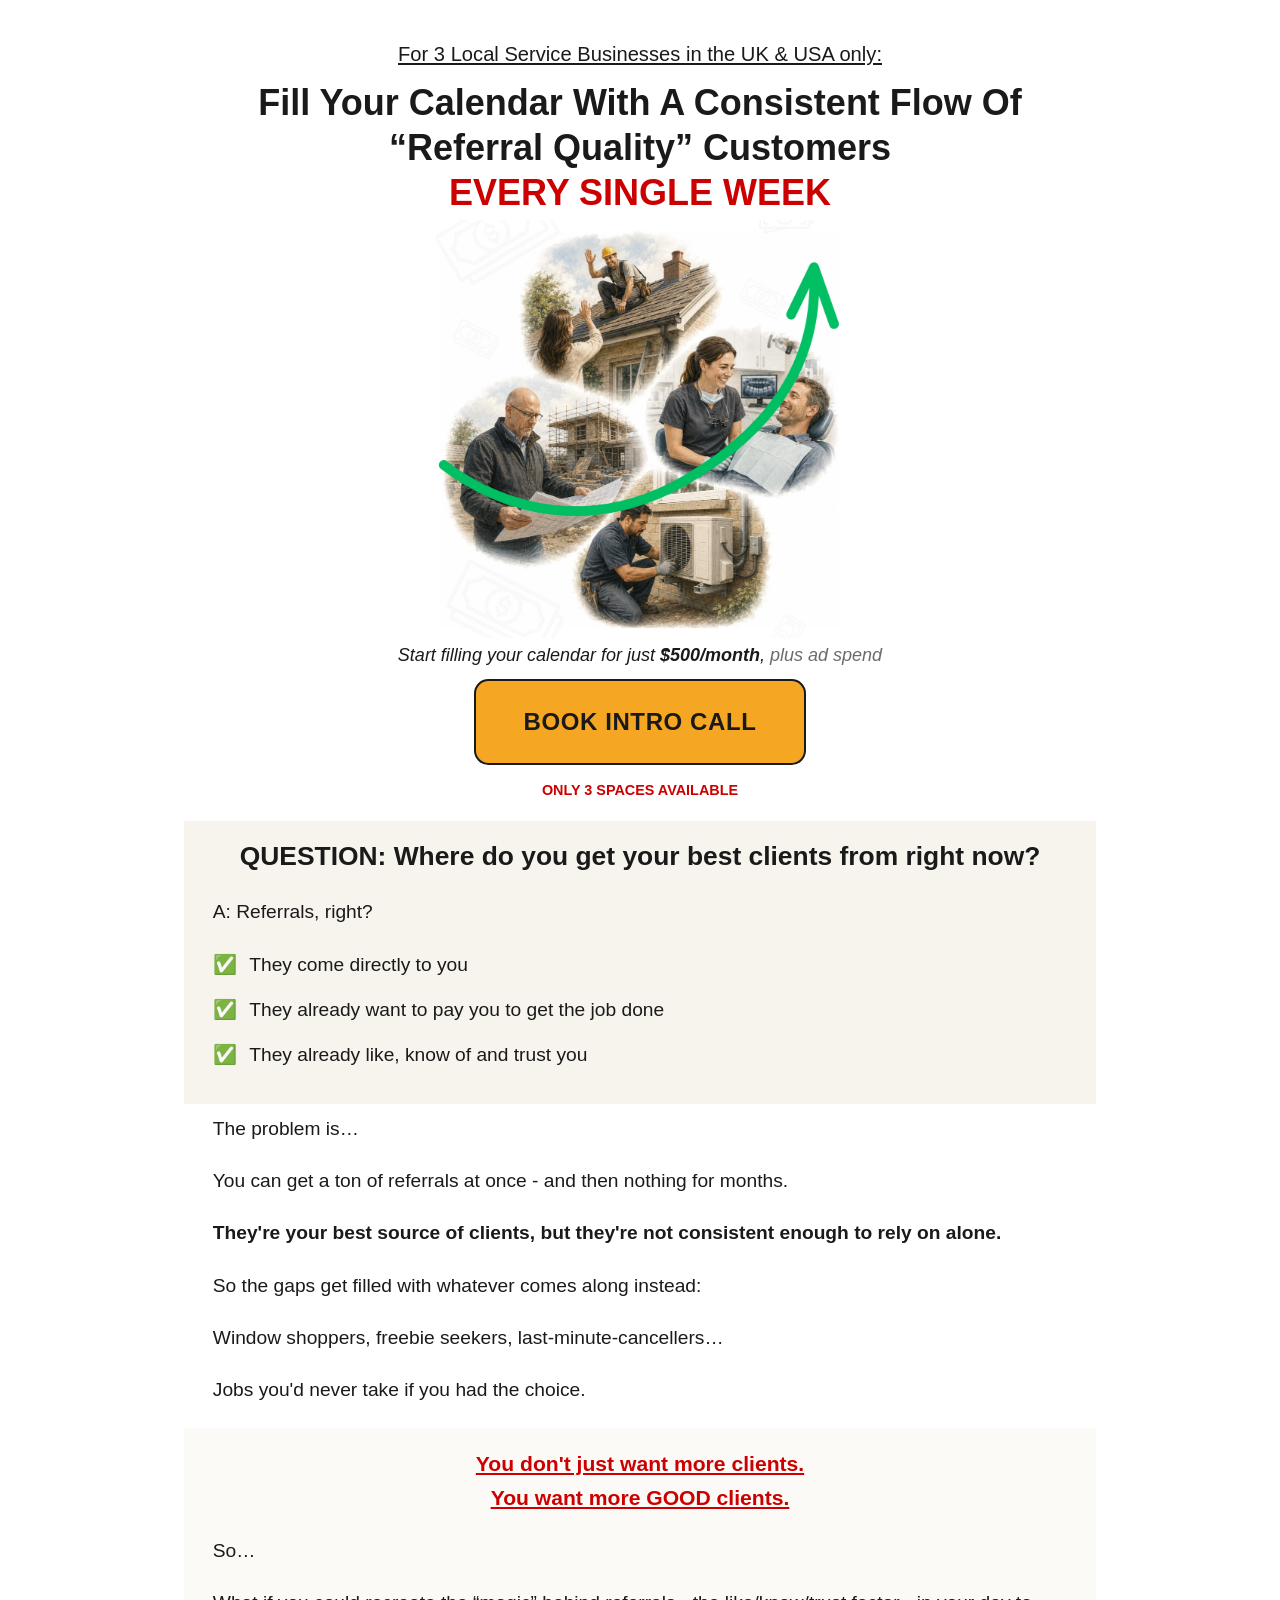
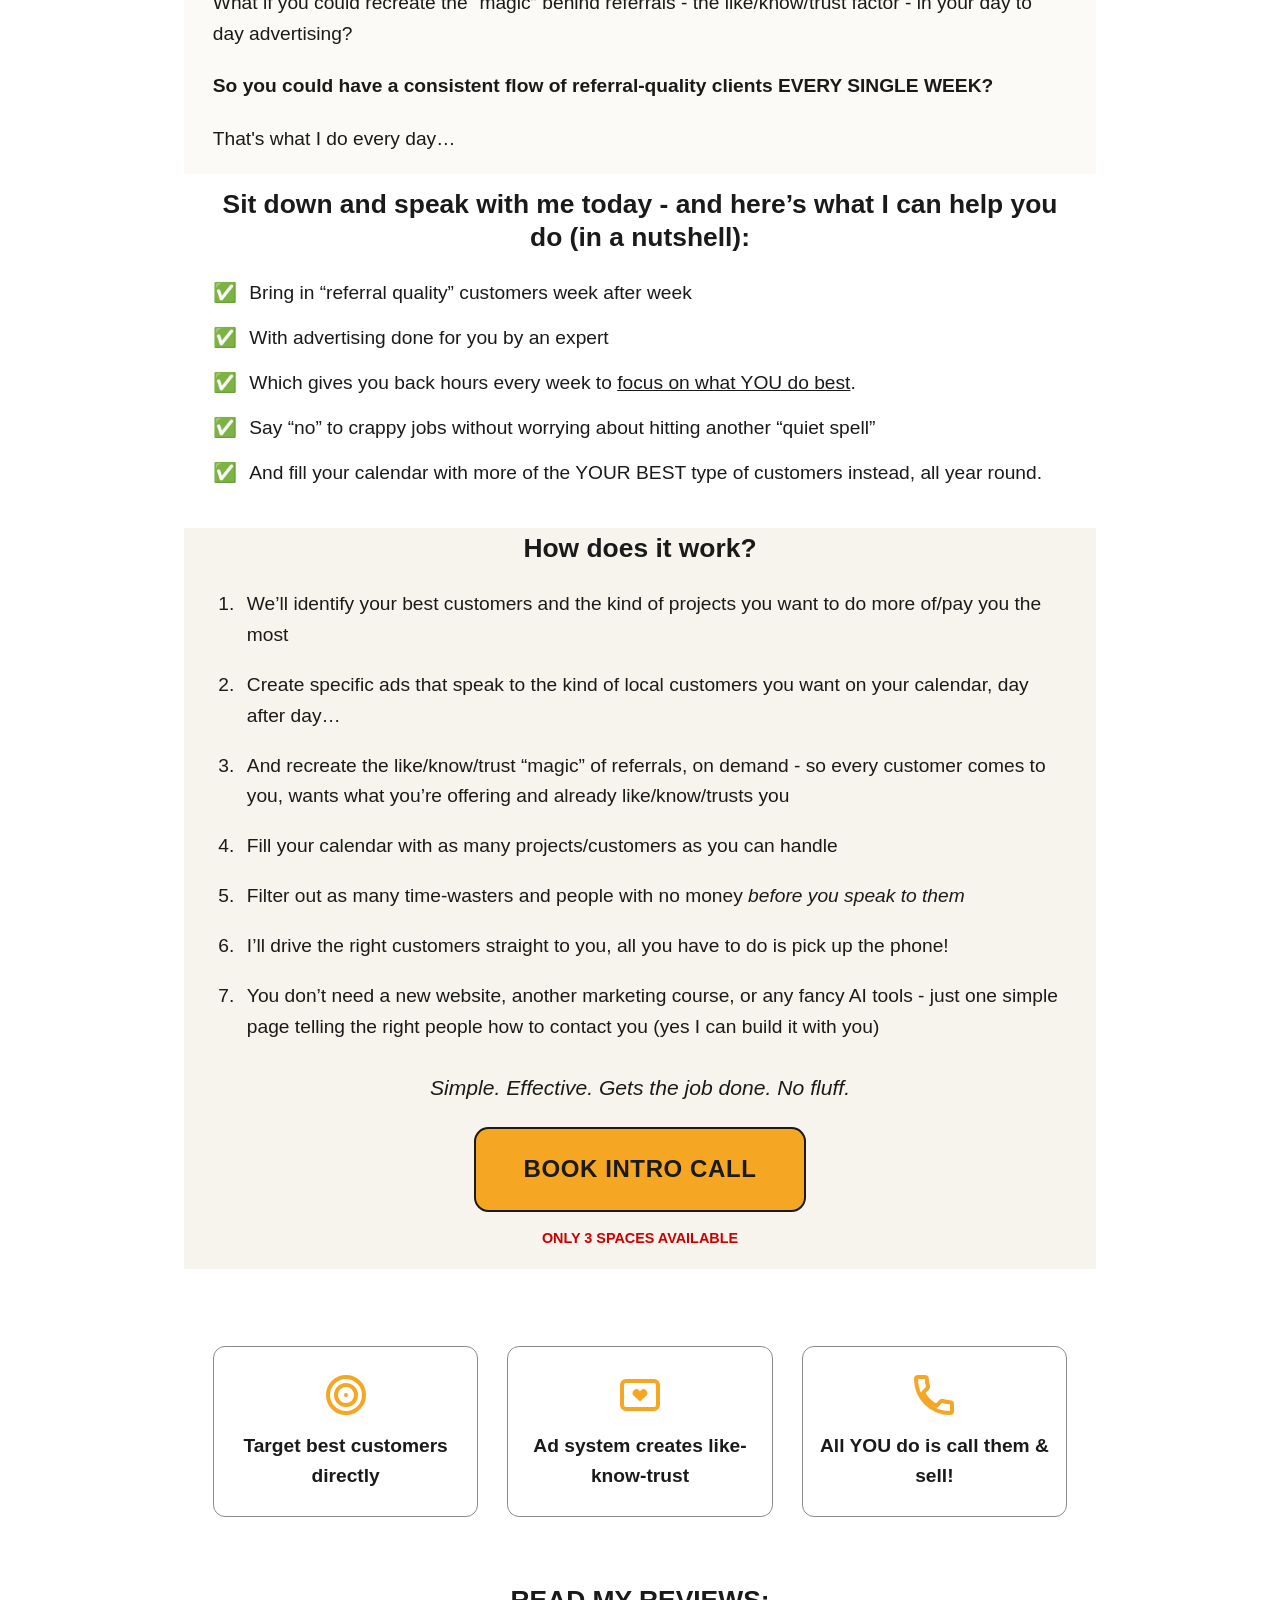
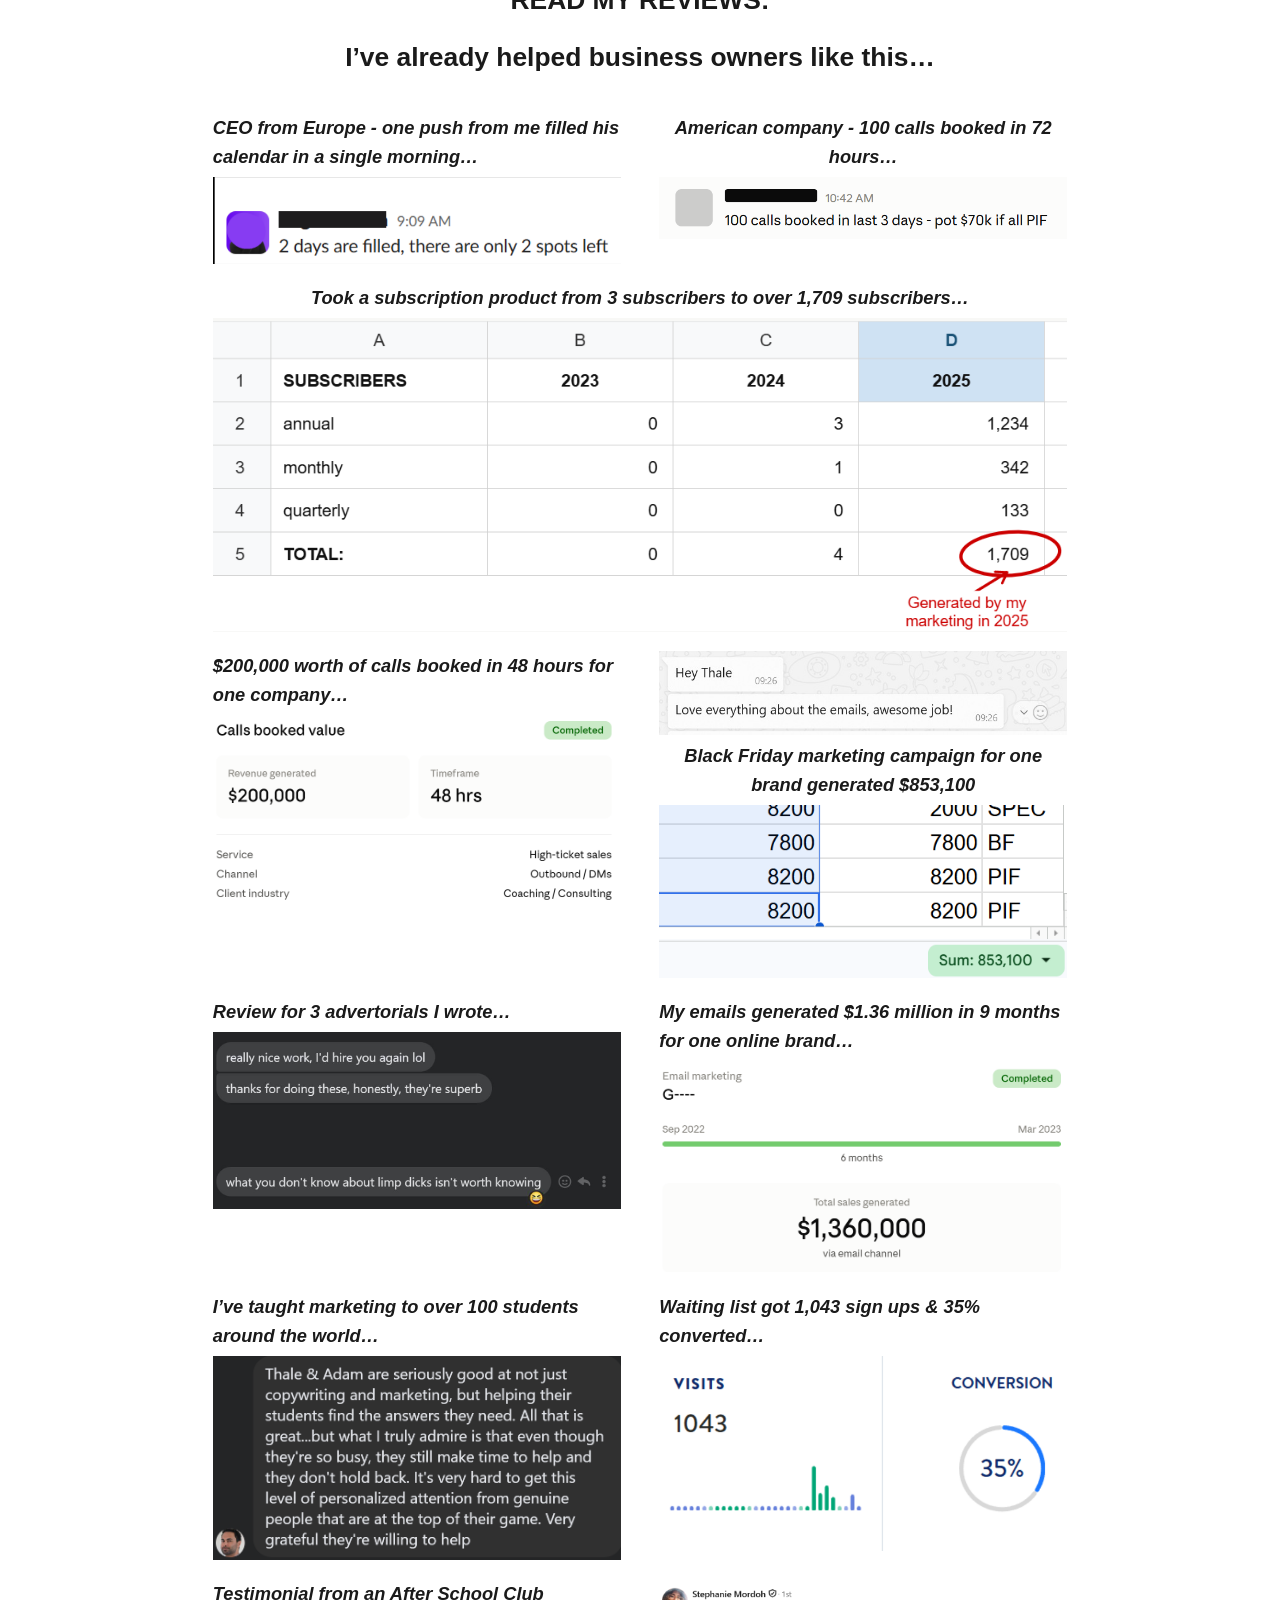
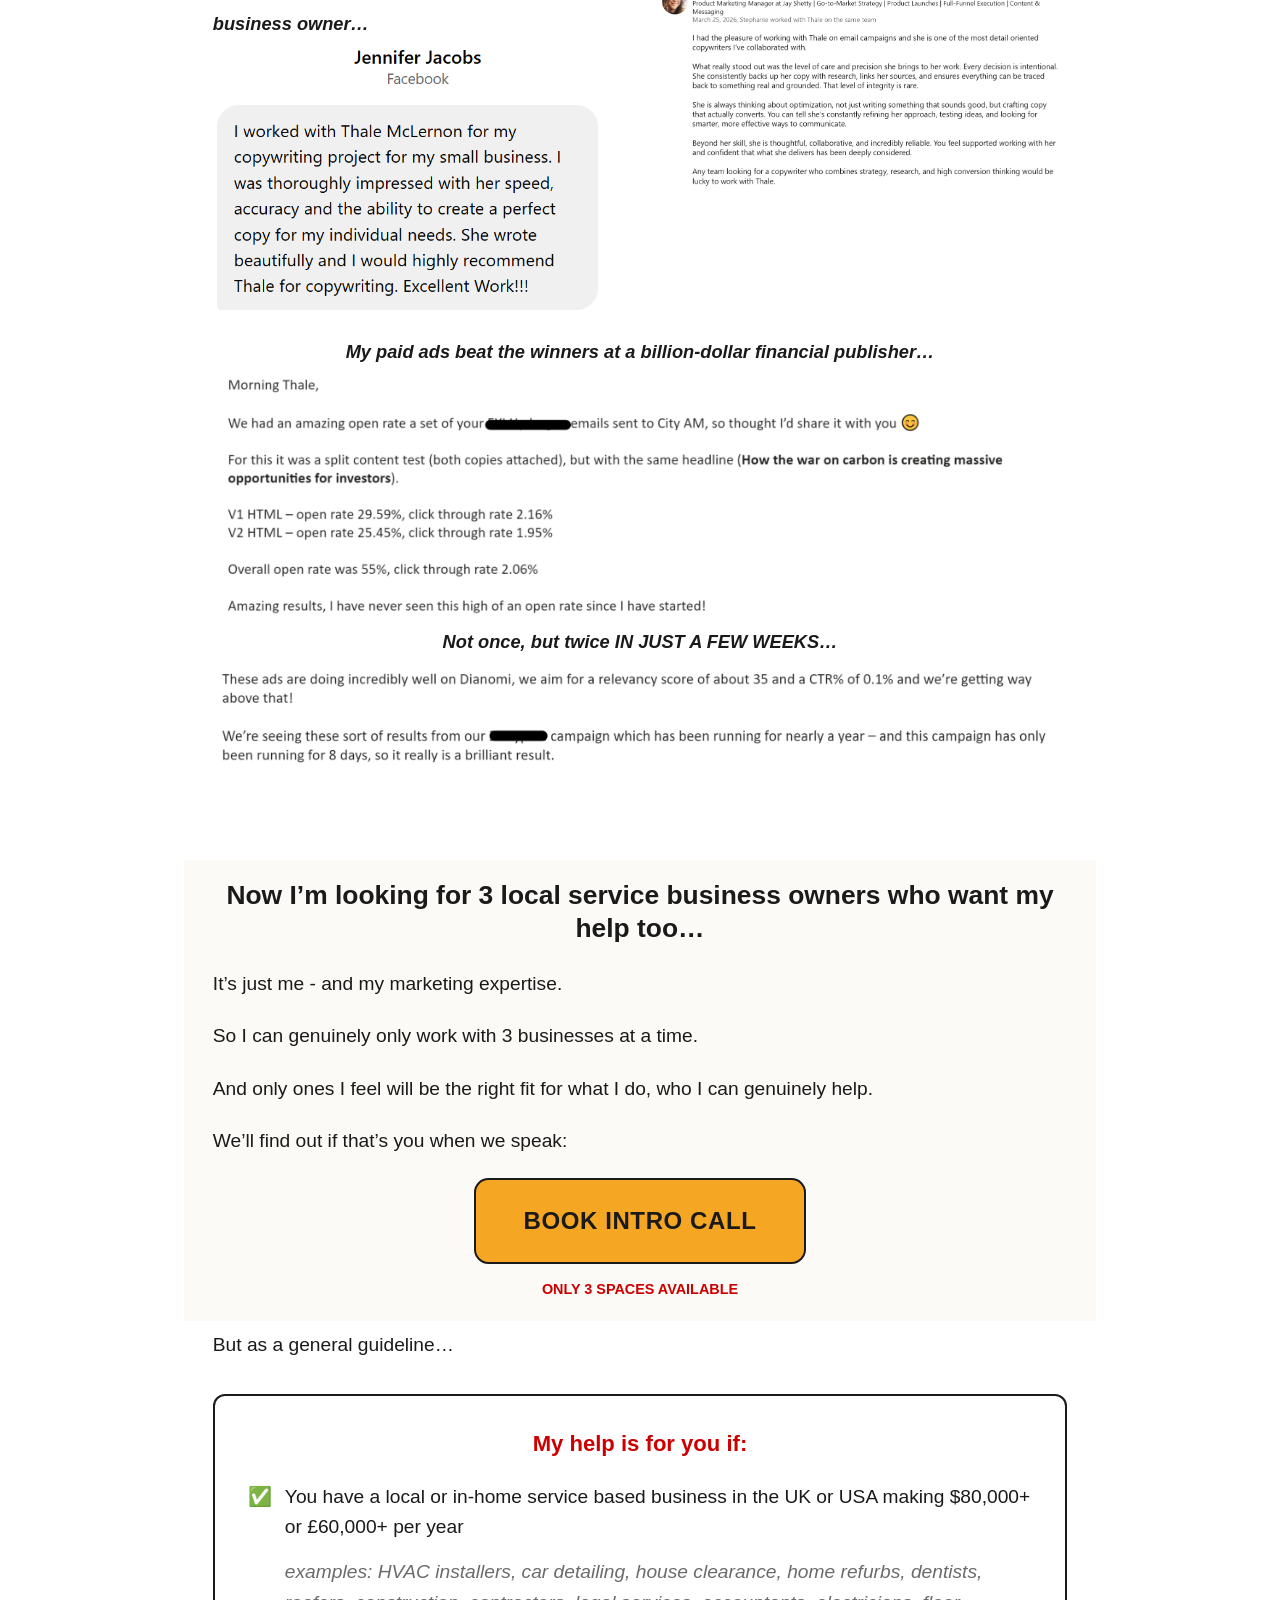
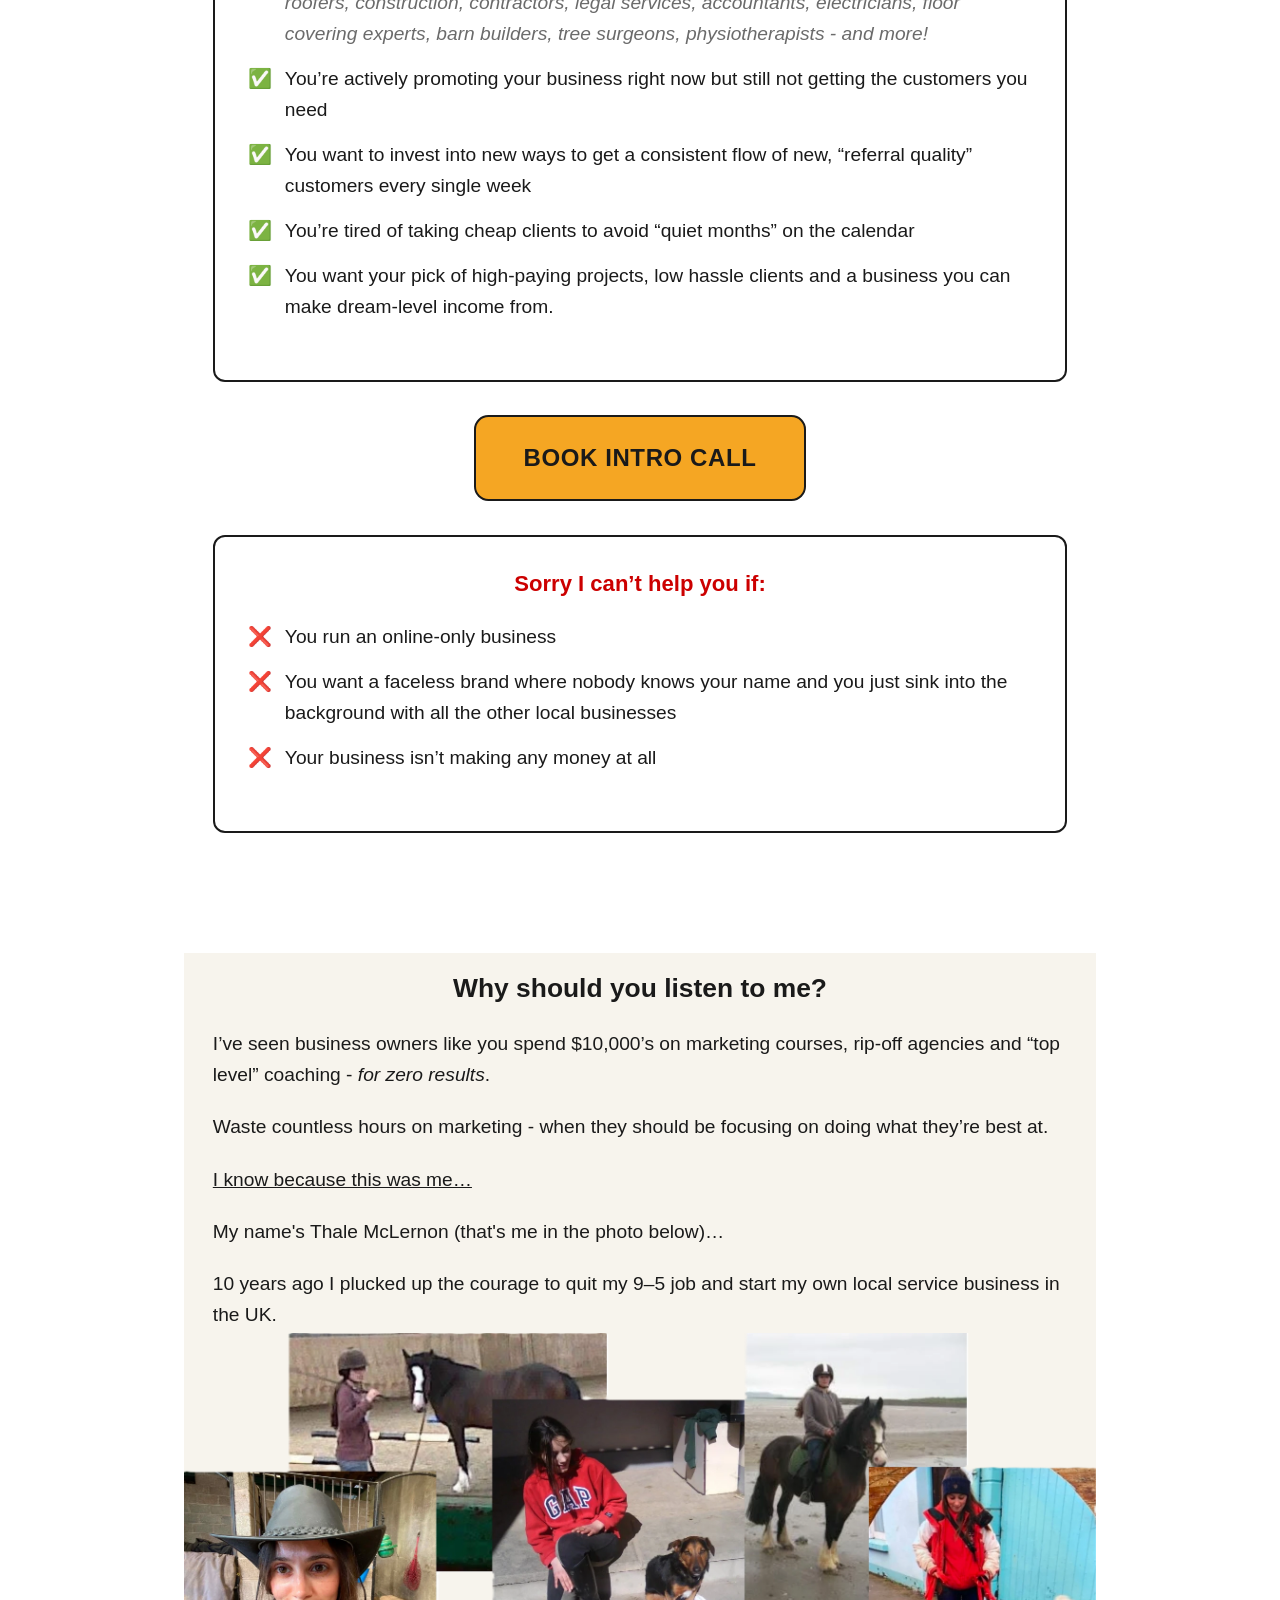
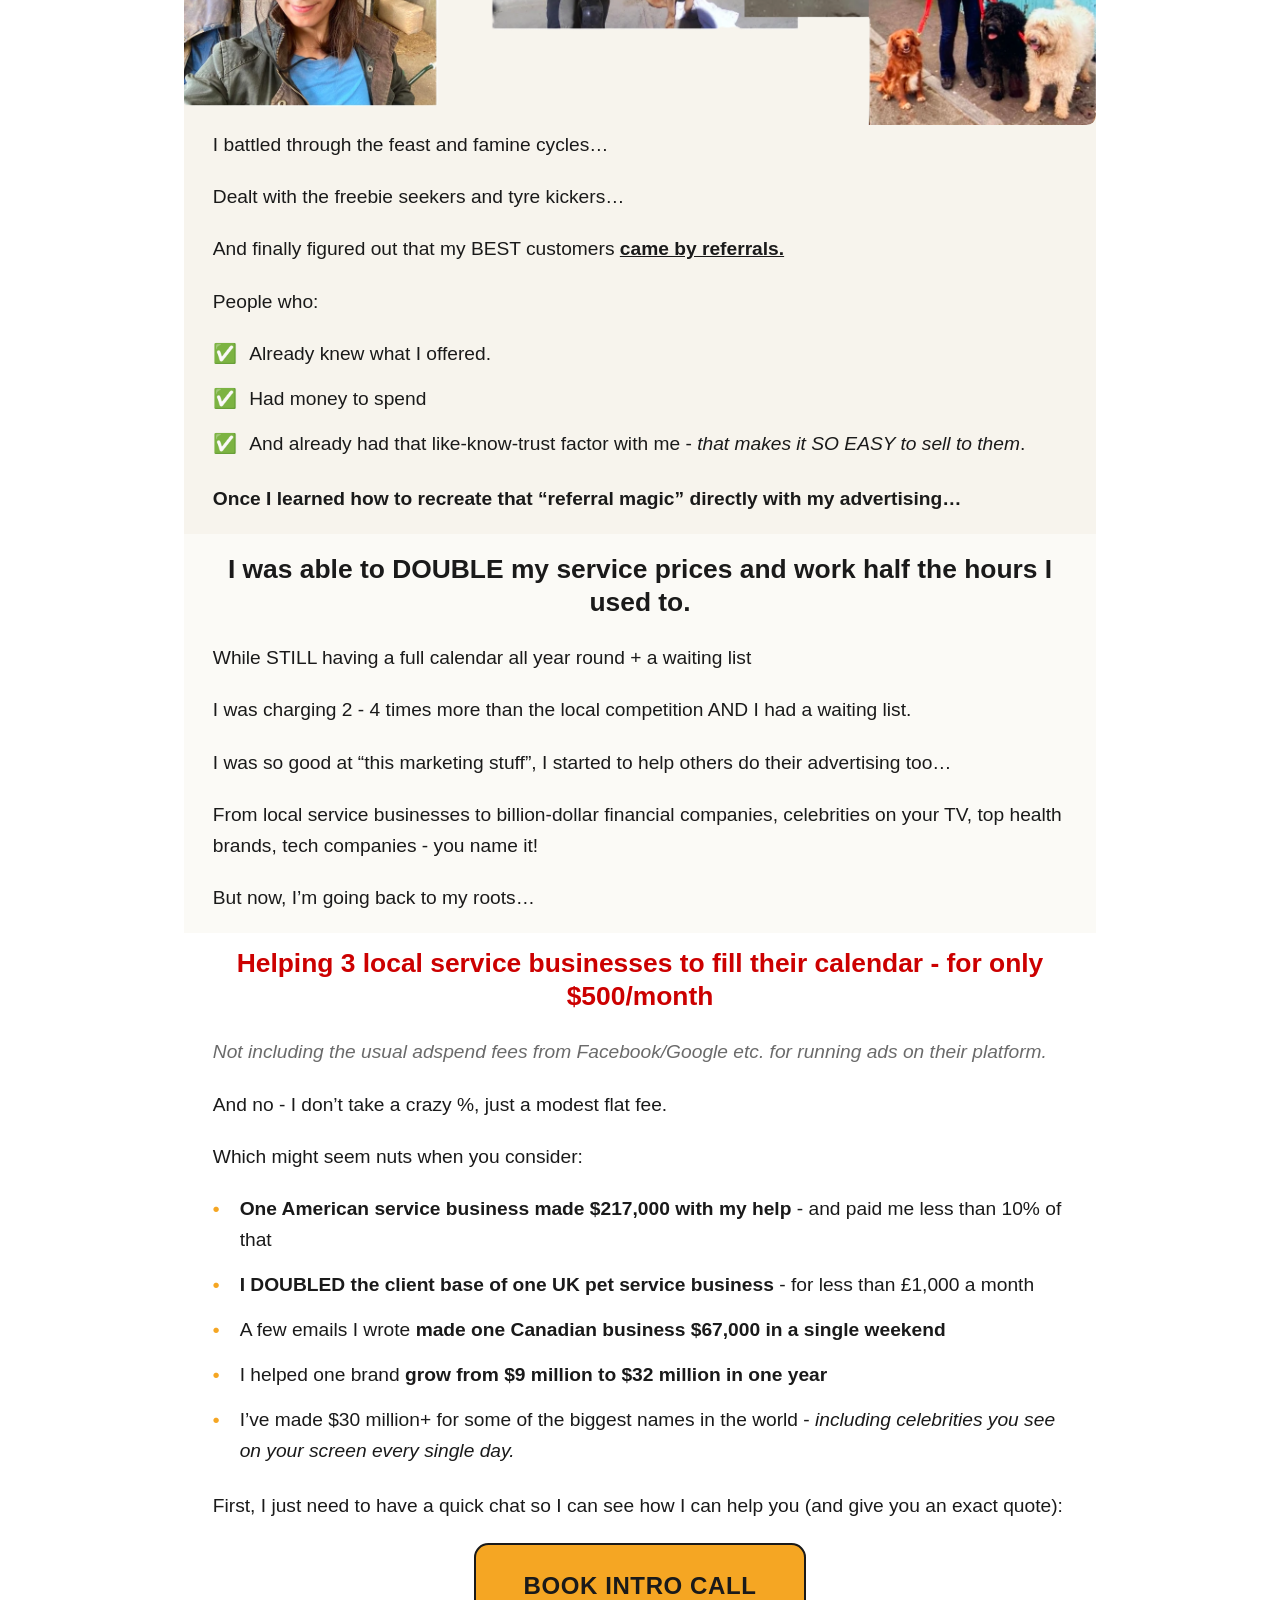
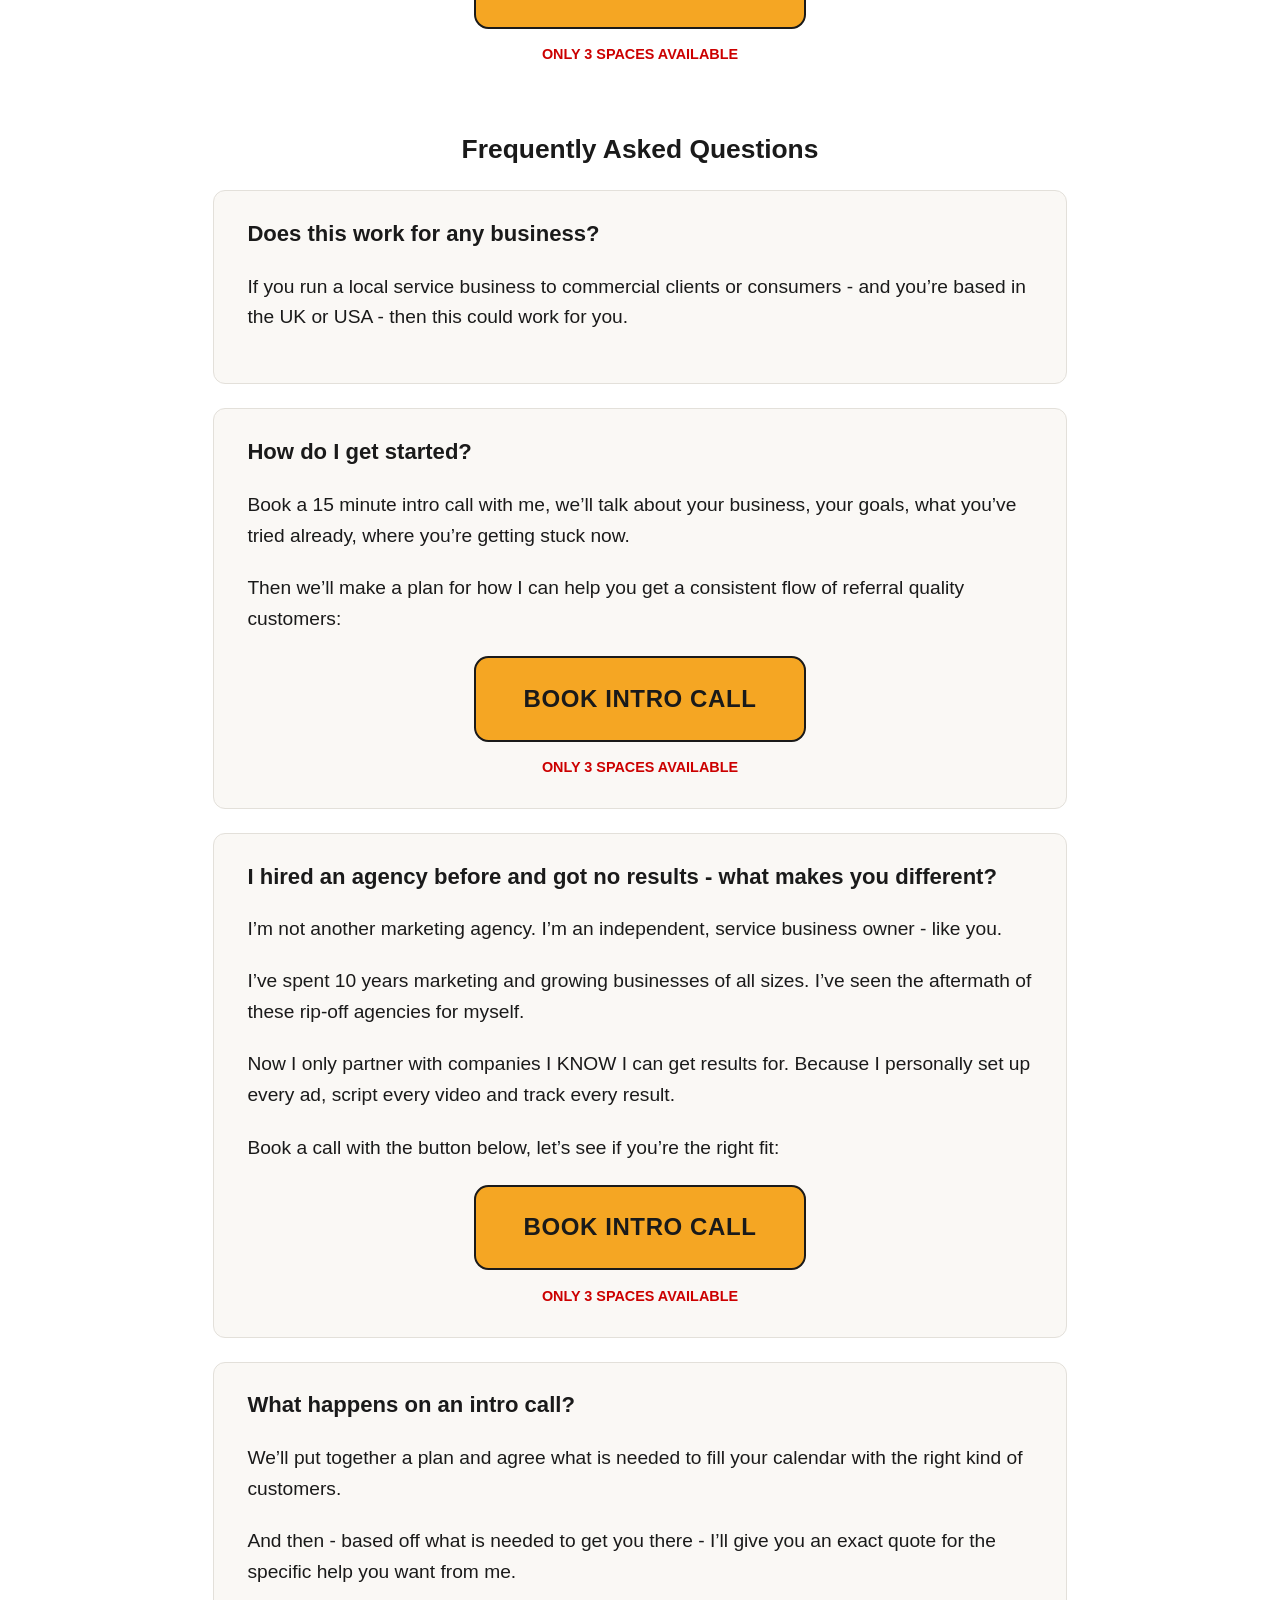
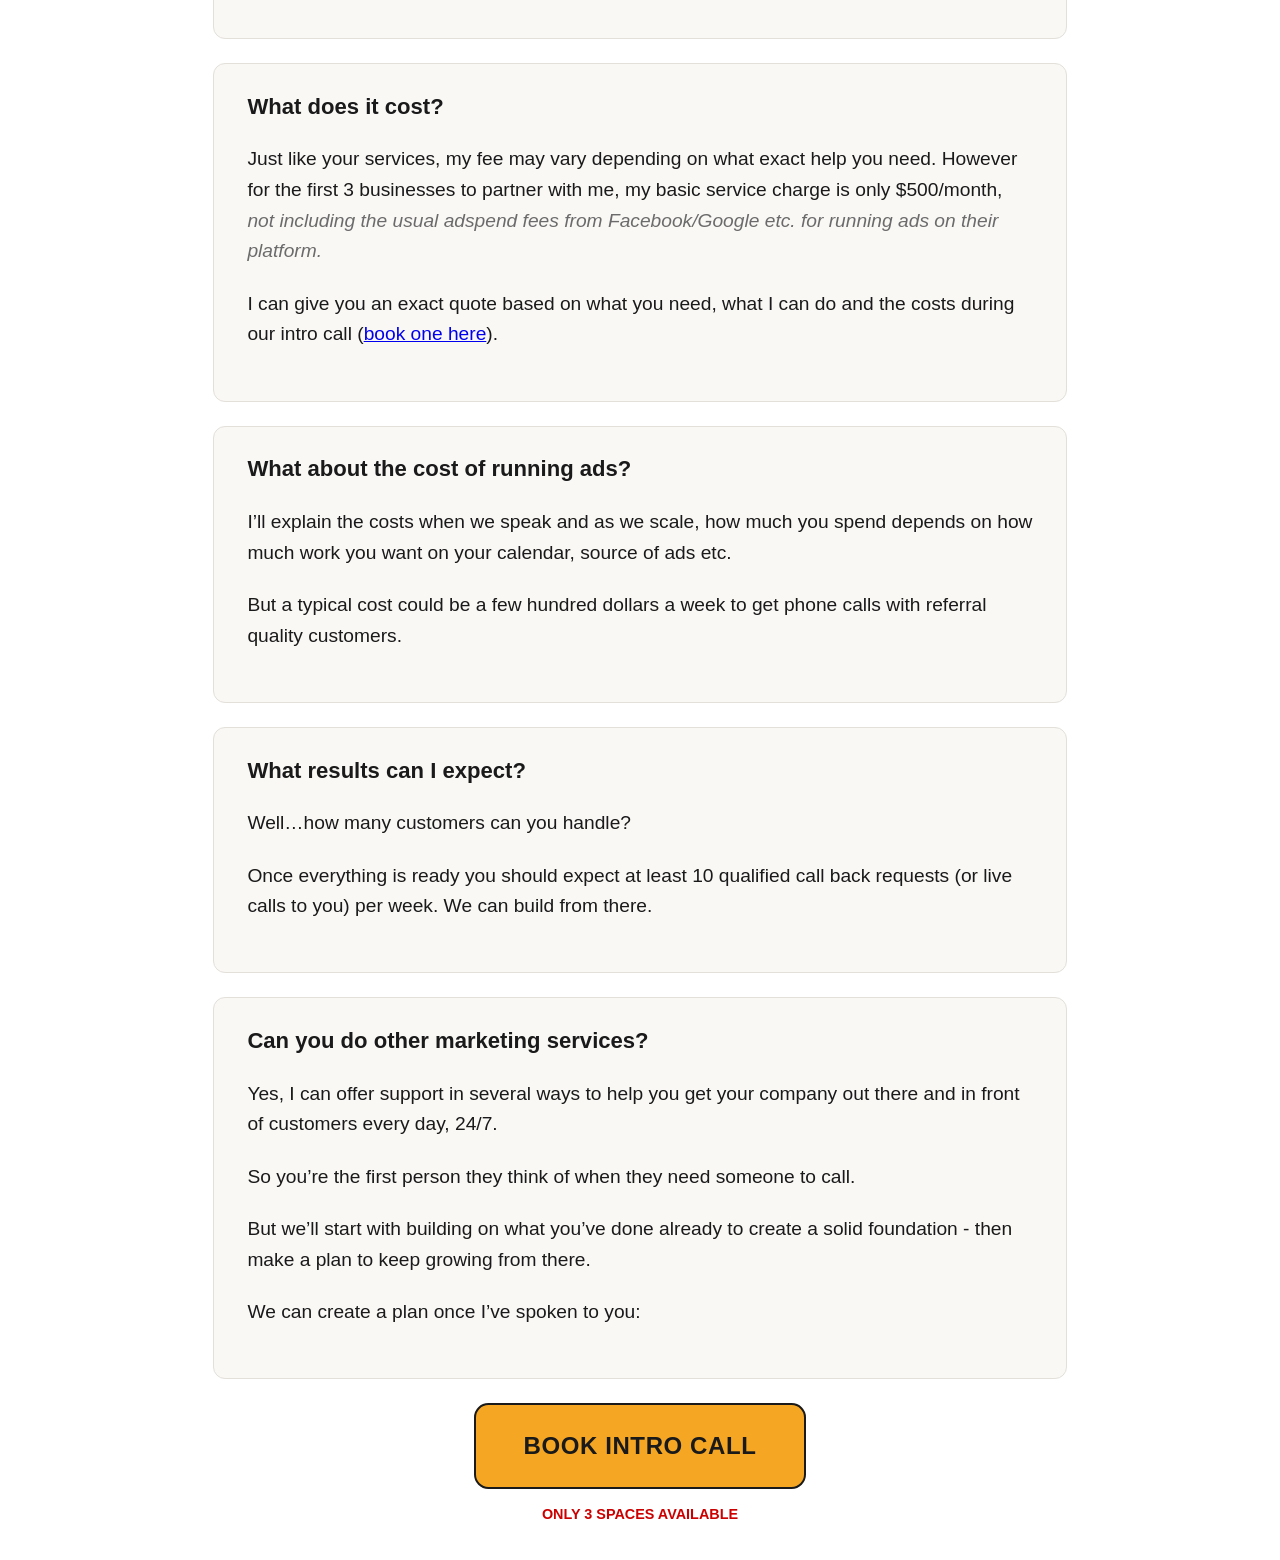
==== commit 630522e6: "Fix missing '9' in testimonial timeframe" ====
--- a/index.html
+++ b/index.html
@@ -147,7 +147,7 @@
       </div>
 
       <div class="proof-item">
-        <p class="proof-quote">My emails generated $1.36 million months for one online brand&hellip;</p>
+        <p class="proof-quote">My emails generated $1.36 million in 9 months for one online brand&hellip;</p>
         <img src="images/proof-email-marketing-1360000.png" alt="Email marketing: $1,360,000 total sales generated via email channel, Sep 2022 to Mar 2023" class="proof-image">
       </div>
 
